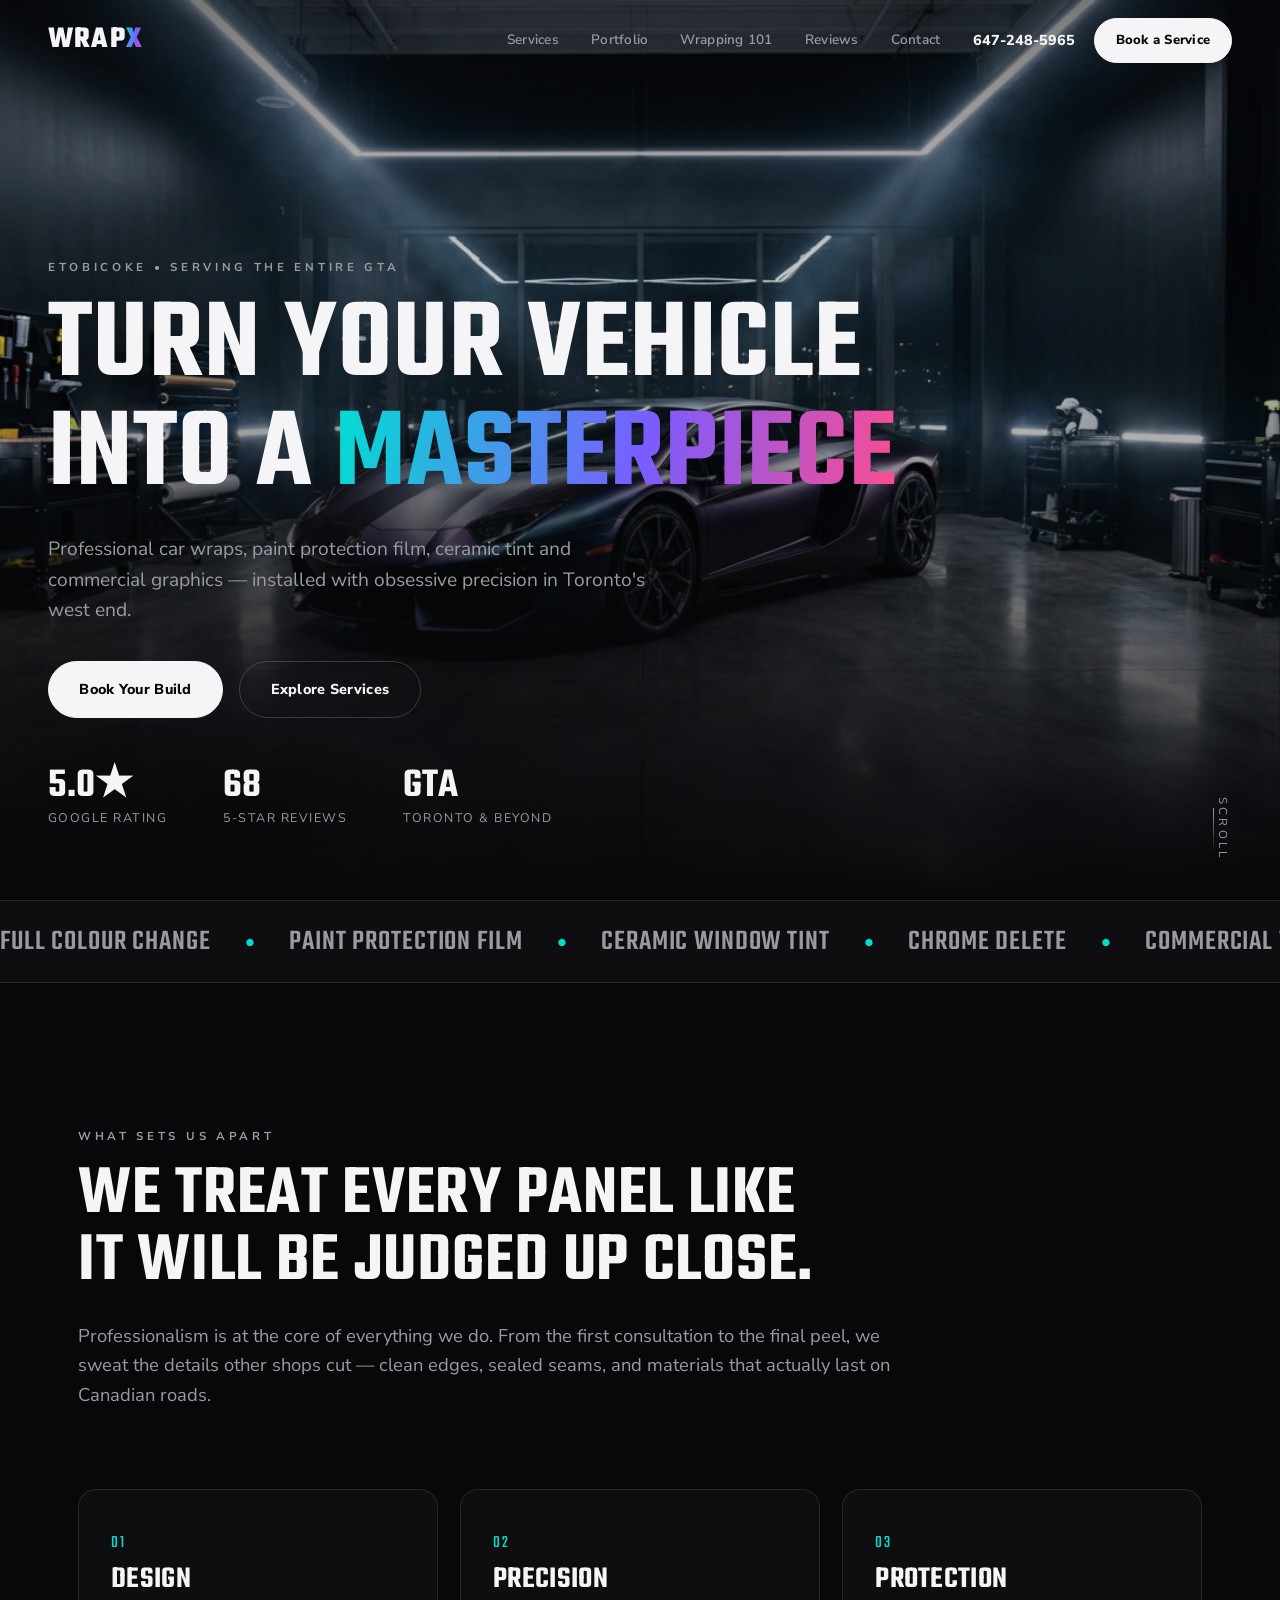
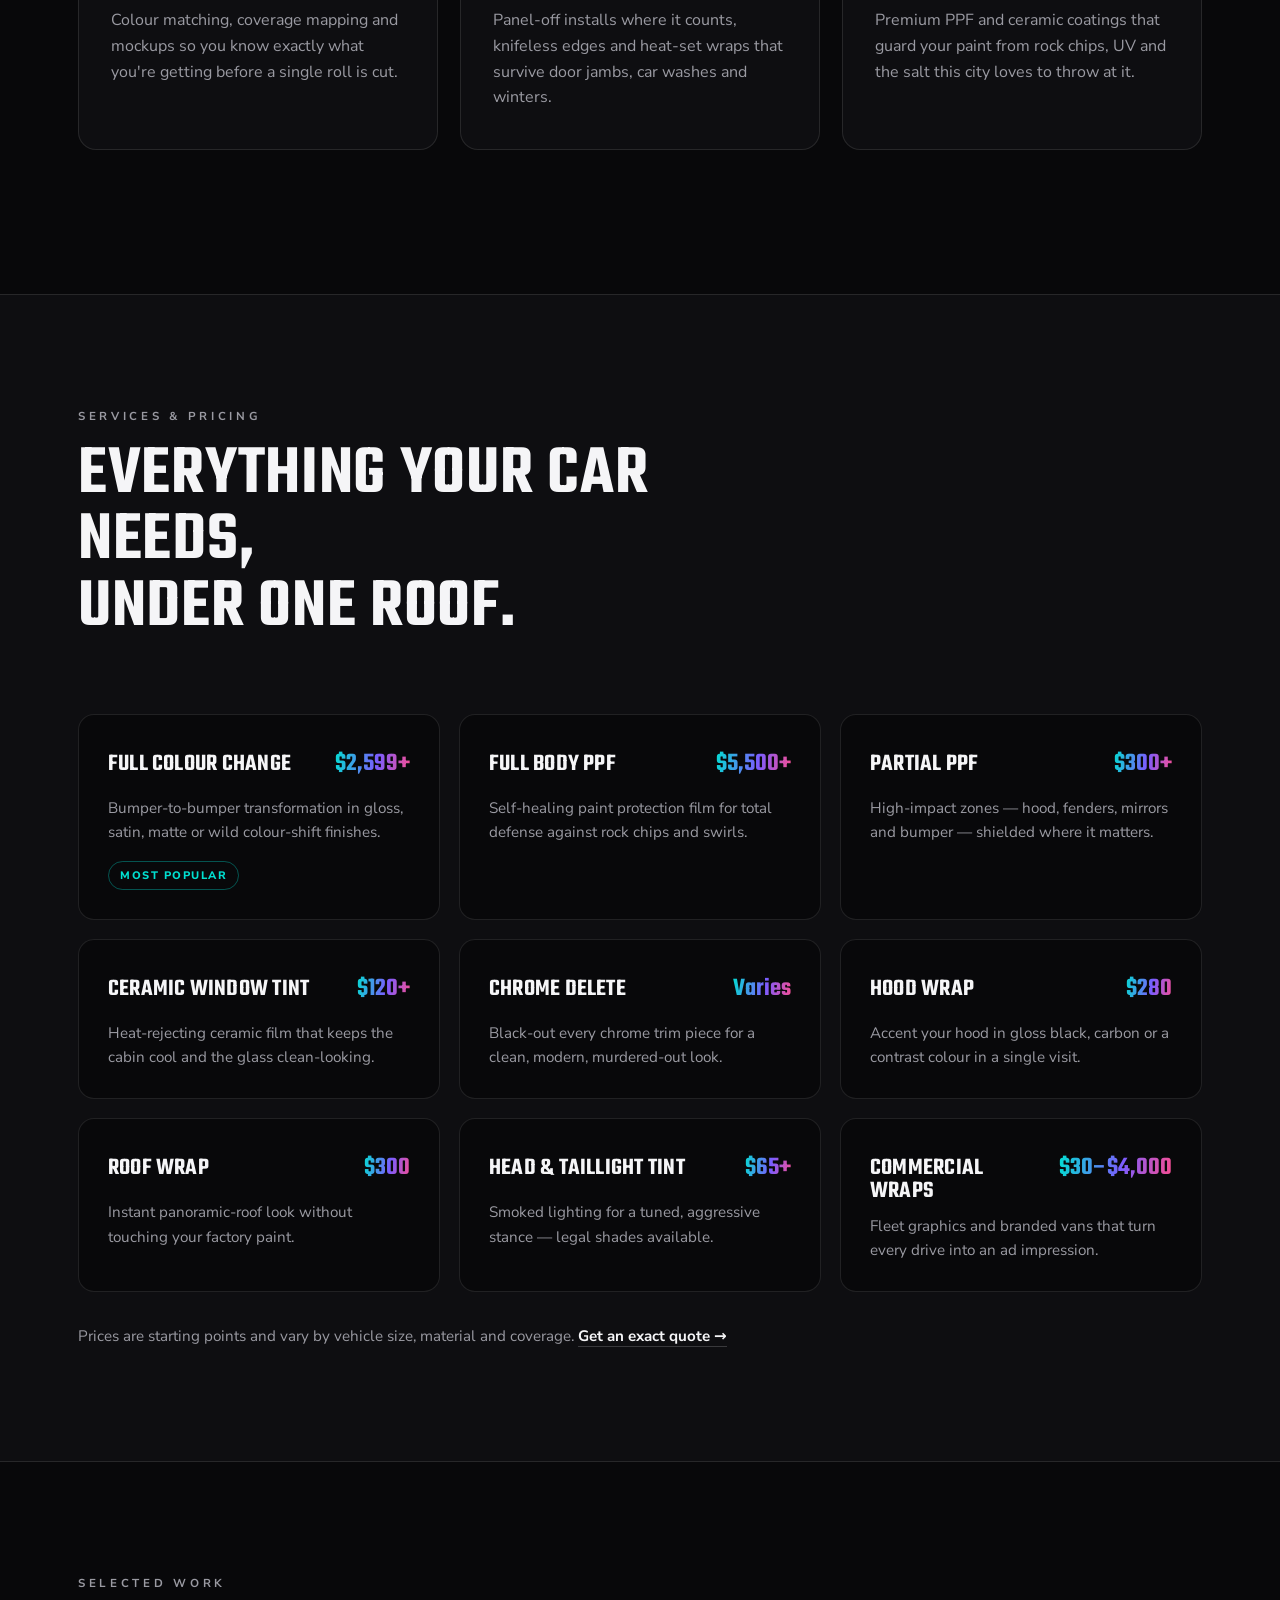
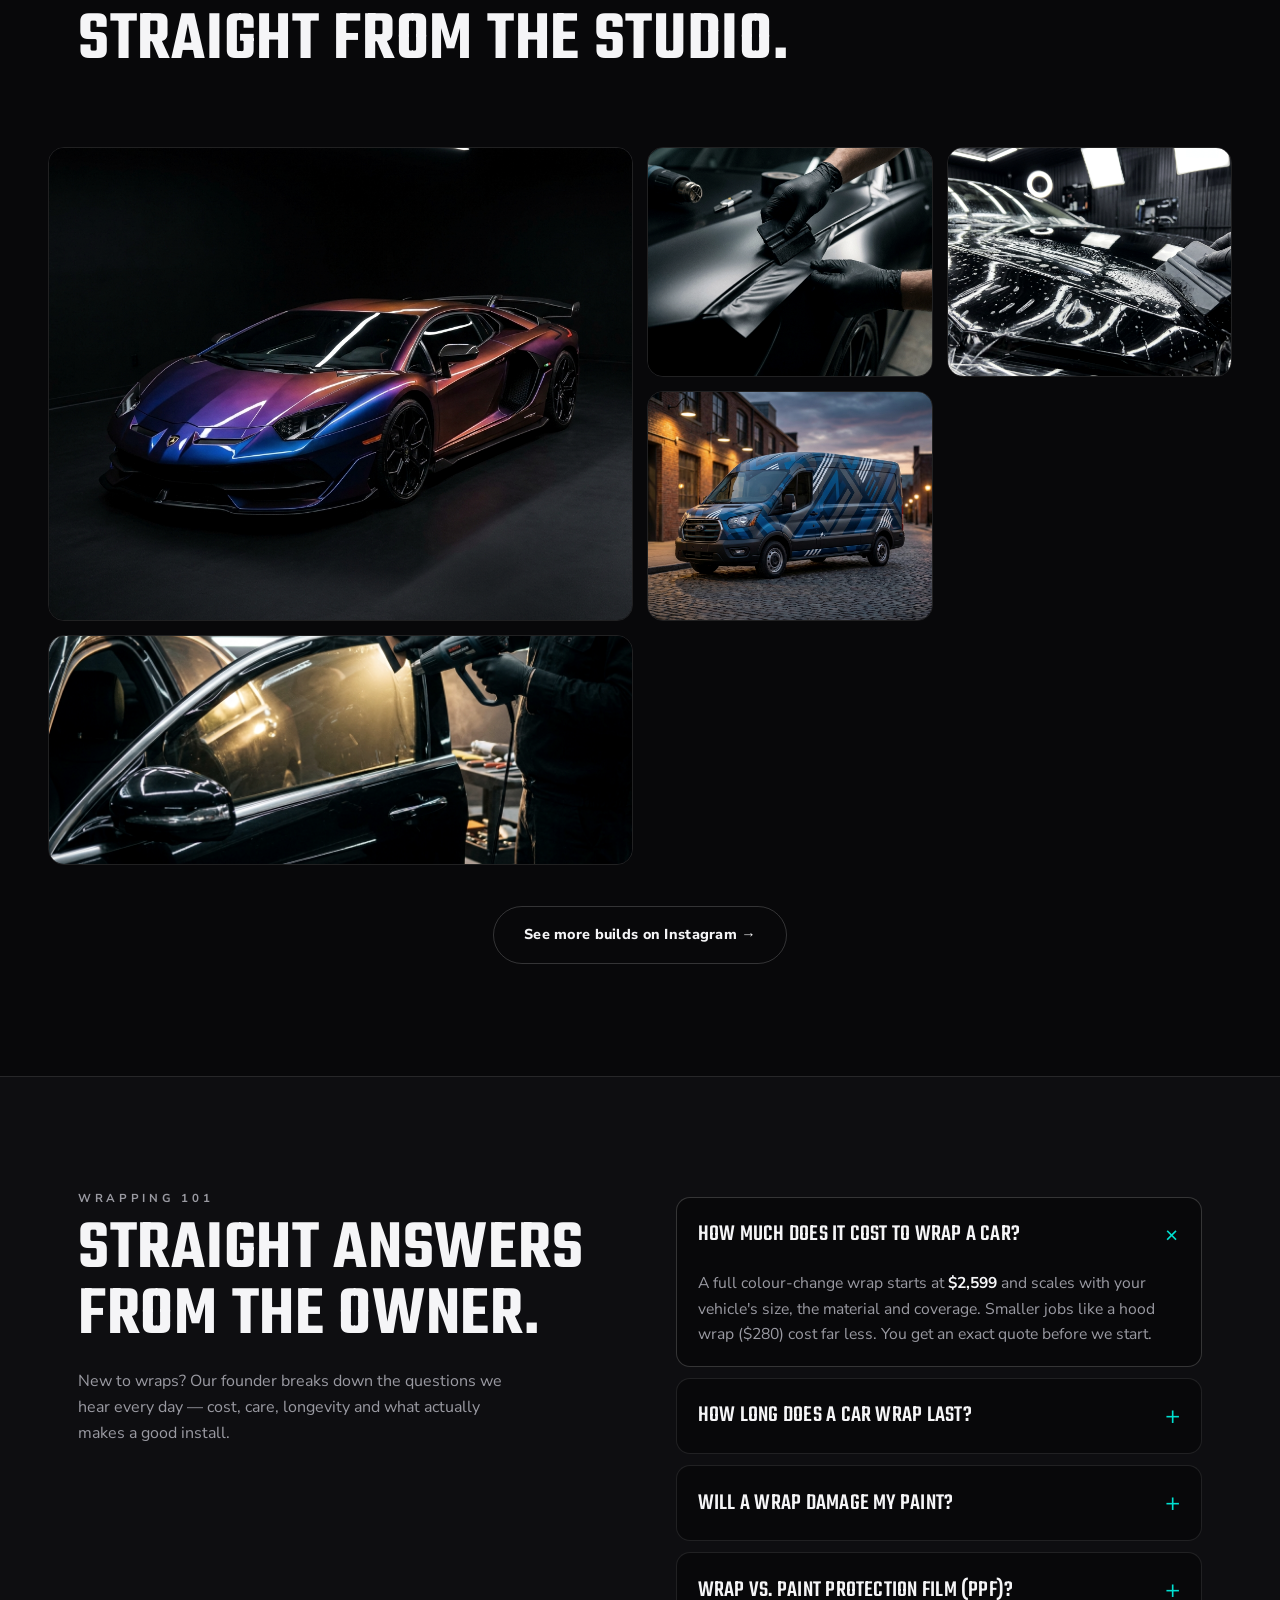
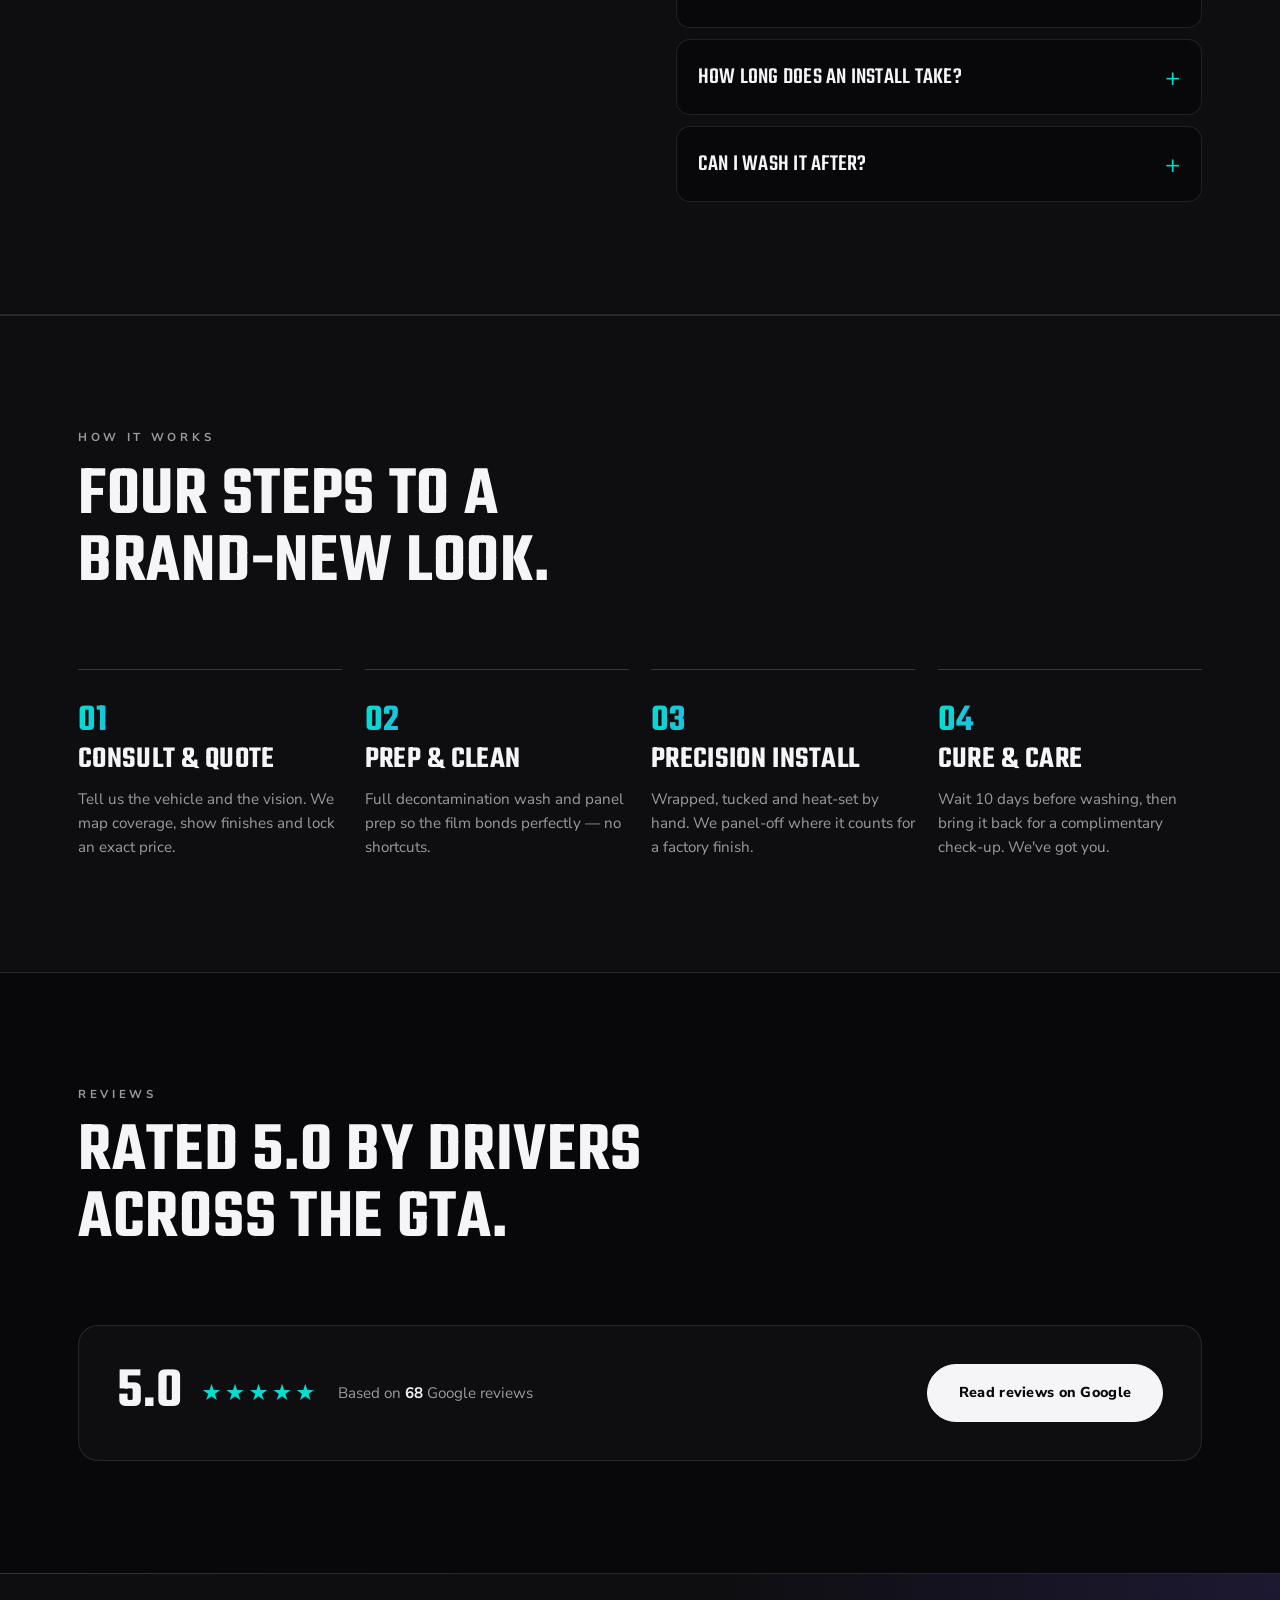
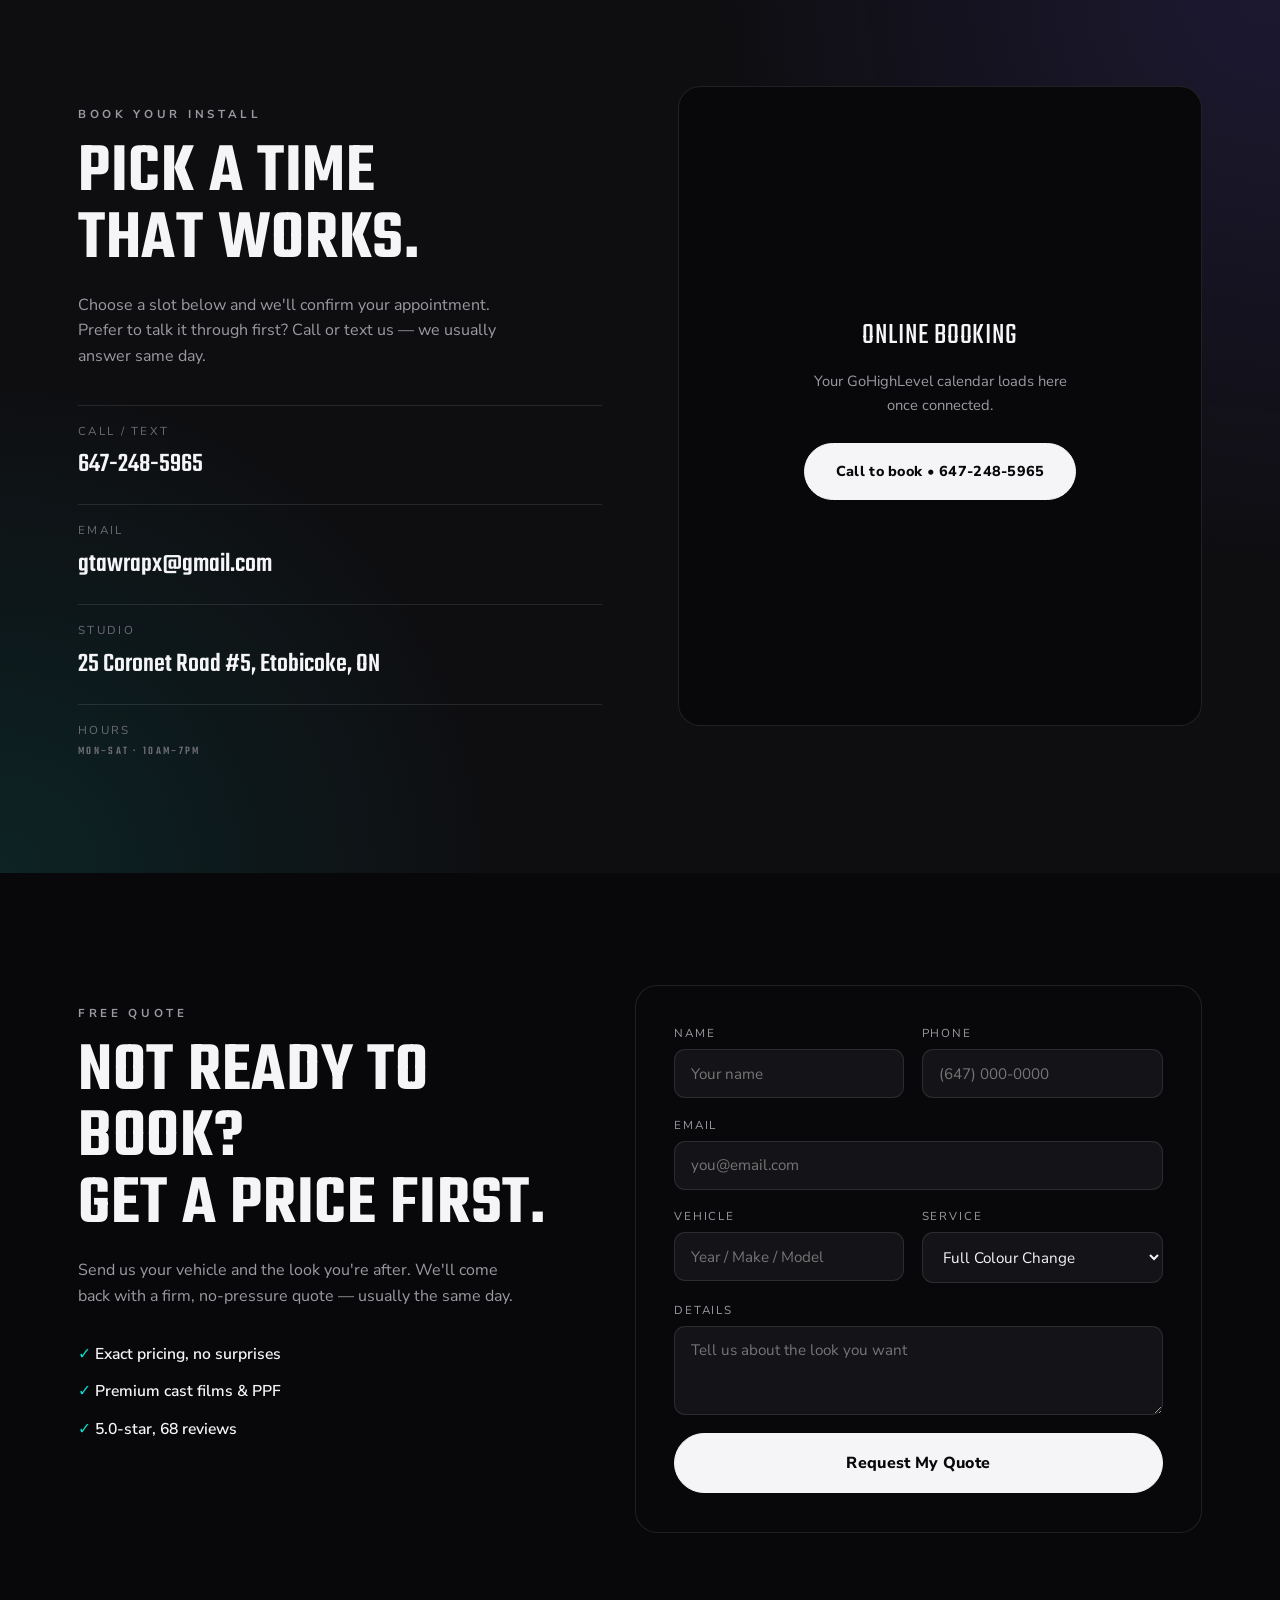
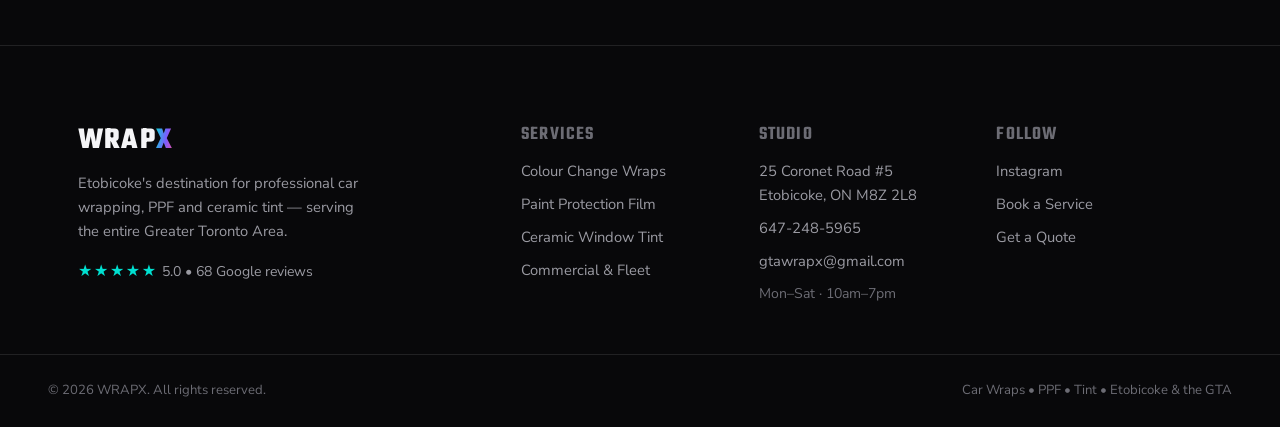
==== index.html @ d54dfed5 "WRAPX site rebuild: dark modern design, GHL booking + lead form, SEO/GEO, IG video Co-Authored-By: C" ====
<!DOCTYPE html>
<html lang="en">
<head>
<meta charset="UTF-8" />
<meta name="viewport" content="width=device-width, initial-scale=1.0" />

<!-- ===== PRIMARY SEO ===== -->
<title>Car Wraps &amp; PPF in Etobicoke | WRAPX — Vehicle Wrapping Toronto &amp; GTA</title>
<meta name="description" content="WRAPX is Etobicoke's 5.0-star vehicle wrapping studio. Full colour-change wraps, paint protection film (PPF), ceramic window tint, chrome delete and commercial fleet wraps across Toronto and the GTA. Book your install today." />
<meta name="keywords" content="car wrap Etobicoke, vehicle wrap Toronto, colour change wrap GTA, paint protection film Toronto, PPF Etobicoke, ceramic window tint, commercial fleet wraps, chrome delete" />
<link rel="canonical" href="https://www.gtawrapx.com/" />
<meta name="robots" content="index, follow, max-image-preview:large" />

<!-- ===== GEO / LOCAL ===== -->
<meta name="geo.region" content="CA-ON" />
<meta name="geo.placename" content="Etobicoke, Toronto" />
<meta name="geo.position" content="43.6208;-79.5387" />
<meta name="ICBM" content="43.6208, -79.5387" />

<!-- ===== OPEN GRAPH / SOCIAL ===== -->
<meta property="og:type" content="business.business" />
<meta property="og:title" content="WRAPX — Professional Car Wrapping in Etobicoke &amp; the GTA" />
<meta property="og:description" content="5.0-star colour-change wraps, PPF, ceramic tint and commercial wraps. Turn your vehicle into a masterpiece." />
<meta property="og:image" content="https://www.gtawrapx.com/images/hero.jpg" />
<meta property="og:url" content="https://www.gtawrapx.com/" />
<meta property="og:site_name" content="WRAPX" />
<meta property="og:locale" content="en_CA" />
<meta name="twitter:card" content="summary_large_image" />
<meta name="twitter:title" content="WRAPX — Professional Car Wrapping | Etobicoke &amp; GTA" />
<meta name="twitter:description" content="Colour-change wraps, PPF, ceramic tint & commercial wraps across Toronto and the GTA." />
<meta name="twitter:image" content="https://www.gtawrapx.com/images/hero.jpg" />

<meta name="theme-color" content="#08080a" />
<link rel="icon" href="data:image/svg+xml,%3Csvg xmlns='http://www.w3.org/2000/svg' viewBox='0 0 100 100'%3E%3Crect width='100' height='100' rx='20' fill='%2308080a'/%3E%3Ctext x='50' y='72' font-family='Arial' font-weight='bold' font-size='60' fill='white' text-anchor='middle'%3EW%3C/text%3E%3C/svg%3E" />

<link rel="preconnect" href="https://fonts.googleapis.com" />
<link rel="preconnect" href="https://fonts.gstatic.com" crossorigin />
<link href="https://fonts.googleapis.com/css2?family=Teko:wght@400;500;600;700&family=Nunito+Sans:ital,wght@0,300;0,400;0,600;0,700;0,900;1,400&display=swap" rel="stylesheet" />
<link rel="stylesheet" href="styles.css" />

<!-- ===== STRUCTURED DATA: LOCAL BUSINESS ===== -->
<script type="application/ld+json">
{
  "@context": "https://schema.org",
  "@type": "AutoBodyShop",
  "@id": "https://www.gtawrapx.com/#business",
  "name": "WRAPX",
  "alternateName": "GTA WRAPX",
  "description": "Professional vehicle wrapping studio in Etobicoke offering full colour-change wraps, paint protection film (PPF), ceramic window tint, chrome delete and commercial fleet wraps across Toronto and the GTA.",
  "url": "https://www.gtawrapx.com/",
  "logo": "https://www.gtawrapx.com/images/hero.jpg",
  "image": "https://www.gtawrapx.com/images/hero.jpg",
  "telephone": "+1-647-248-5965",
  "email": "gtawrapx@gmail.com",
  "priceRange": "$$",
  "currenciesAccepted": "CAD",
  "address": {
    "@type": "PostalAddress",
    "streetAddress": "25 Coronet Road, Unit 5",
    "addressLocality": "Etobicoke",
    "addressRegion": "ON",
    "postalCode": "M8Z 2L8",
    "addressCountry": "CA"
  },
  "geo": { "@type": "GeoCoordinates", "latitude": 43.6208, "longitude": -79.5387 },
  "areaServed": [
    { "@type": "City", "name": "Toronto" },
    { "@type": "City", "name": "Etobicoke" },
    { "@type": "City", "name": "Mississauga" },
    { "@type": "City", "name": "Brampton" },
    { "@type": "AdministrativeArea", "name": "Greater Toronto Area" }
  ],
  "openingHoursSpecification": [
    { "@type": "OpeningHoursSpecification", "dayOfWeek": ["Monday","Tuesday","Wednesday","Thursday","Friday","Saturday"], "opens": "10:00", "closes": "19:00" }
  ],
  "sameAs": [ "https://www.instagram.com/gtawrapx/" ],
  "aggregateRating": { "@type": "AggregateRating", "ratingValue": "5.0", "reviewCount": "68", "bestRating": "5" },
  "makesOffer": [
    { "@type": "Offer", "itemOffered": { "@type": "Service", "name": "Full Colour Change Wrap" }, "priceCurrency": "CAD", "price": "2599", "priceSpecification": { "@type": "PriceSpecification", "minPrice": "2599", "priceCurrency": "CAD" } },
    { "@type": "Offer", "itemOffered": { "@type": "Service", "name": "Full Body Paint Protection Film (PPF)" }, "priceCurrency": "CAD", "price": "5500" },
    { "@type": "Offer", "itemOffered": { "@type": "Service", "name": "Partial Paint Protection Film" }, "priceCurrency": "CAD", "price": "300" },
    { "@type": "Offer", "itemOffered": { "@type": "Service", "name": "Ceramic Window Tint" }, "priceCurrency": "CAD", "price": "120" },
    { "@type": "Offer", "itemOffered": { "@type": "Service", "name": "Chrome Delete" } },
    { "@type": "Offer", "itemOffered": { "@type": "Service", "name": "Commercial &amp; Fleet Wraps" }, "priceCurrency": "CAD", "price": "30" }
  ]
}
</script>

<!-- ===== STRUCTURED DATA: FAQ (GEO / AI answers) ===== -->
<script type="application/ld+json">
{
  "@context": "https://schema.org",
  "@type": "FAQPage",
  "mainEntity": [
    { "@type": "Question", "name": "How much does it cost to wrap a car in Toronto?", "acceptedAnswer": { "@type": "Answer", "text": "At WRAPX, a full colour-change wrap starts at $2,599 and varies with the size of your vehicle, the material and the coverage. Smaller jobs like a hood wrap ($280) or roof wrap ($300) cost far less. We give an exact quote before any work begins." } },
    { "@type": "Question", "name": "How long does a car wrap last?", "acceptedAnswer": { "@type": "Answer", "text": "A quality vinyl wrap installed by WRAPX typically lasts 5 to 7 years with proper care. Longevity depends on the material, how the car is stored and how it's washed. We use premium cast films built for Canadian weather." } },
    { "@type": "Question", "name": "Will a wrap damage my car's paint?", "acceptedAnswer": { "@type": "Answer", "text": "No. When installed and removed correctly, a vinyl wrap actually protects your factory paint from UV, minor scratches and chips. Wraps are fully removable, which is why they're popular on leased and resale vehicles." } },
    { "@type": "Question", "name": "What's the difference between a wrap and paint protection film (PPF)?", "acceptedAnswer": { "@type": "Answer", "text": "A vinyl wrap changes the look and colour of your car. Paint protection film (PPF) is a clear, self-healing layer that shields your paint from rock chips and swirls. Many WRAPX clients do both — colour with a wrap, protection with PPF." } },
    { "@type": "Question", "name": "How long does it take to wrap a vehicle?", "acceptedAnswer": { "@type": "Answer", "text": "A full colour-change wrap usually takes 3 to 5 days for a proper, panel-off install. Smaller services like window tint or a hood wrap are often done same day. We confirm the timeline when you book." } },
    { "@type": "Question", "name": "Can I wash my car after it's wrapped?", "acceptedAnswer": { "@type": "Answer", "text": "Wait 10 days after installation before the first wash so the adhesive fully cures. After that, hand washing is best. Avoid high-pressure jets aimed directly at the edges. WRAPX offers a complimentary check-up after your wrap." } },
    { "@type": "Question", "name": "Do you wrap commercial vehicles and fleets?", "acceptedAnswer": { "@type": "Answer", "text": "Yes. WRAPX designs and installs commercial and fleet wraps from simple lettering to full branded graphics, with pricing from $30 for decals up to about $4,000 for full builds. It turns every vehicle into rolling advertising." } },
    { "@type": "Question", "name": "Where is WRAPX located and what areas do you serve?", "acceptedAnswer": { "@type": "Answer", "text": "WRAPX is located at 25 Coronet Road, Unit 5, Etobicoke, ON M8Z 2L8. We serve Toronto, Etobicoke, Mississauga, Brampton and the entire Greater Toronto Area." } }
  ]
}
</script>
</head>
<body>

<!-- ===== NAV ===== -->
<header class="nav" id="nav">
  <div class="nav__inner">
    <a href="#top" class="brand" aria-label="WRAPX home">
      <span class="brand__mark">WRAP<span class="brand__x">X</span></span>
    </a>
    <nav class="nav__links" id="navLinks" aria-label="Primary">
      <a href="#services">Services</a>
      <a href="#work">Portfolio</a>
      <a href="#faq">Wrapping&nbsp;101</a>
      <a href="#reviews">Reviews</a>
      <a href="#contact">Contact</a>
    </nav>
    <div class="nav__cta">
      <a href="tel:+16472485965" class="nav__phone">647-248-5965</a>
      <a href="#book" class="btn btn--sm">Book a Service</a>
    </div>
    <button class="nav__burger" id="burger" aria-label="Menu" aria-expanded="false"><span></span><span></span><span></span></button>
  </div>
</header>

<main id="top">

<!-- ===== HERO ===== -->
<section class="hero" aria-label="Intro">
  <div class="hero__media">
    <img src="images/hero.jpg" alt="Luxury sports car finished in a satin colour-shift vinyl wrap inside the WRAPX studio in Etobicoke" fetchpriority="high" />
    <div class="hero__scrim"></div>
  </div>
  <div class="hero__content">
    <p class="eyebrow reveal">Etobicoke &bull; Serving the entire GTA</p>
    <h1 class="hero__title reveal">Turn your vehicle<br />into a <span class="grad">masterpiece</span></h1>
    <p class="hero__sub reveal">Professional car wraps, paint protection film, ceramic tint and commercial graphics — installed with obsessive precision in Toronto's west end.</p>
    <div class="hero__actions reveal">
      <a href="#book" class="btn">Book Your Build</a>
      <a href="#services" class="btn btn--ghost">Explore Services</a>
    </div>
    <div class="hero__stats reveal">
      <div><strong>5.0&#9733;</strong><span>Google rating</span></div>
      <div><strong>68</strong><span>5-star reviews</span></div>
      <div><strong>GTA</strong><span>Toronto &amp; beyond</span></div>
    </div>
  </div>
  <a href="#marquee" class="hero__scroll" aria-label="Scroll down">Scroll</a>
</section>

<!-- ===== MARQUEE ===== -->
<div class="marquee" id="marquee" aria-hidden="true">
  <div class="marquee__track">
    <span>Full Colour Change</span><i>&#9679;</i><span>Paint Protection Film</span><i>&#9679;</i><span>Ceramic Window Tint</span><i>&#9679;</i><span>Chrome Delete</span><i>&#9679;</i><span>Commercial Wraps</span><i>&#9679;</i><span>Hood &amp; Roof Wraps</span><i>&#9679;</i>
    <span>Full Colour Change</span><i>&#9679;</i><span>Paint Protection Film</span><i>&#9679;</i><span>Ceramic Window Tint</span><i>&#9679;</i><span>Chrome Delete</span><i>&#9679;</i><span>Commercial Wraps</span><i>&#9679;</i><span>Hood &amp; Roof Wraps</span><i>&#9679;</i>
  </div>
</div>

<!-- ===== ABOUT ===== -->
<section class="about" id="about">
  <div class="wrap">
    <div class="about__head">
      <p class="eyebrow reveal">What sets us apart</p>
      <h2 class="reveal">We treat every panel like<br />it will be judged up close.</h2>
      <p class="about__lead reveal">Professionalism is at the core of everything we do. From the first consultation to the final peel, we sweat the details other shops cut — clean edges, sealed seams, and materials that actually last on Canadian roads.</p>
    </div>
    <div class="pillars">
      <article class="pillar reveal">
        <span class="pillar__num">01</span>
        <h3>Design</h3>
        <p>Colour matching, coverage mapping and mockups so you know exactly what you're getting before a single roll is cut.</p>
      </article>
      <article class="pillar reveal">
        <span class="pillar__num">02</span>
        <h3>Precision</h3>
        <p>Panel-off installs where it counts, knifeless edges and heat-set wraps that survive door jambs, car washes and winters.</p>
      </article>
      <article class="pillar reveal">
        <span class="pillar__num">03</span>
        <h3>Protection</h3>
        <p>Premium PPF and ceramic coatings that guard your paint from rock chips, UV and the salt this city loves to throw at it.</p>
      </article>
    </div>
  </div>
</section>

<!-- ===== SERVICES ===== -->
<section class="services" id="services">
  <div class="wrap">
    <div class="section__head">
      <p class="eyebrow reveal">Services &amp; pricing</p>
      <h2 class="reveal">Everything your car needs,<br />under one roof.</h2>
    </div>
    <div class="svc-grid">
      <article class="svc reveal">
        <div class="svc__top"><h3>Full Colour Change</h3><span class="svc__price">$2,599+</span></div>
        <p>Bumper-to-bumper transformation in gloss, satin, matte or wild colour-shift finishes.</p>
        <span class="svc__tag">Most popular</span>
      </article>
      <article class="svc reveal">
        <div class="svc__top"><h3>Full Body PPF</h3><span class="svc__price">$5,500+</span></div>
        <p>Self-healing paint protection film for total defense against rock chips and swirls.</p>
      </article>
      <article class="svc reveal">
        <div class="svc__top"><h3>Partial PPF</h3><span class="svc__price">$300+</span></div>
        <p>High-impact zones — hood, fenders, mirrors and bumper — shielded where it matters.</p>
      </article>
      <article class="svc reveal">
        <div class="svc__top"><h3>Ceramic Window Tint</h3><span class="svc__price">$120+</span></div>
        <p>Heat-rejecting ceramic film that keeps the cabin cool and the glass clean-looking.</p>
      </article>
      <article class="svc reveal">
        <div class="svc__top"><h3>Chrome Delete</h3><span class="svc__price">Varies</span></div>
        <p>Black-out every chrome trim piece for a clean, modern, murdered-out look.</p>
      </article>
      <article class="svc reveal">
        <div class="svc__top"><h3>Hood Wrap</h3><span class="svc__price">$280</span></div>
        <p>Accent your hood in gloss black, carbon or a contrast colour in a single visit.</p>
      </article>
      <article class="svc reveal">
        <div class="svc__top"><h3>Roof Wrap</h3><span class="svc__price">$300</span></div>
        <p>Instant panoramic-roof look without touching your factory paint.</p>
      </article>
      <article class="svc reveal">
        <div class="svc__top"><h3>Head &amp; Taillight Tint</h3><span class="svc__price">$65+</span></div>
        <p>Smoked lighting for a tuned, aggressive stance — legal shades available.</p>
      </article>
      <article class="svc reveal">
        <div class="svc__top"><h3>Commercial Wraps</h3><span class="svc__price">$30–$4,000</span></div>
        <p>Fleet graphics and branded vans that turn every drive into an ad impression.</p>
      </article>
    </div>
    <p class="svc__note reveal">Prices are starting points and vary by vehicle size, material and coverage. <a href="#book">Get an exact quote &rarr;</a></p>
  </div>
</section>

<!-- ===== PORTFOLIO ===== -->
<section class="work" id="work">
  <div class="wrap">
    <div class="section__head">
      <p class="eyebrow reveal">Selected work</p>
      <h2 class="reveal">Straight from the studio.</h2>
    </div>
  </div>
  <div class="gallery">
    <a class="tile tile--lg reveal" href="https://www.instagram.com/gtawrapx/" target="_blank" rel="noopener"><img src="images/work-chrome.jpg" alt="Supercar wrapped in colour-shift chrome vinyl by WRAPX" loading="lazy" /><span class="tile__label">Colour-Shift Wrap</span></a>
    <a class="tile reveal" href="https://www.instagram.com/gtawrapx/" target="_blank" rel="noopener"><img src="images/detail-wrap.jpg" alt="Installer applying satin vinyl wrap to a car panel" loading="lazy" /><span class="tile__label">Satin Full Wrap</span></a>
    <a class="tile reveal" href="https://www.instagram.com/gtawrapx/" target="_blank" rel="noopener"><img src="images/detail-ppf.jpg" alt="Paint protection film applied to a car hood" loading="lazy" /><span class="tile__label">Paint Protection Film</span></a>
    <a class="tile reveal" href="https://www.instagram.com/gtawrapx/" target="_blank" rel="noopener"><img src="images/commercial.jpg" alt="Commercial cargo van with a full fleet graphic wrap" loading="lazy" /><span class="tile__label">Commercial Fleet</span></a>
    <a class="tile tile--wide reveal" href="https://www.instagram.com/gtawrapx/" target="_blank" rel="noopener"><img src="images/tint.jpg" alt="Ceramic window tint being installed on a luxury car" loading="lazy" /><span class="tile__label">Ceramic Tint</span></a>
  </div>
  <p class="work__cta reveal"><a href="https://www.instagram.com/gtawrapx/" target="_blank" rel="noopener" class="btn btn--ghost">See more builds on Instagram &rarr;</a></p>
</section>

<!-- ===== WRAPPING 101 (owner video + FAQ / GEO) ===== -->
<section class="faq" id="faq">
  <div class="wrap faq__inner">
    <div class="faq__video reveal">
      <p class="eyebrow">Wrapping 101</p>
      <h2>Straight answers<br />from the owner.</h2>
      <p class="faq__lead">New to wraps? Our founder breaks down the questions we hear every day — cost, care, longevity and what actually makes a good install.</p>
      <blockquote class="instagram-media" data-instgrm-permalink="https://www.instagram.com/p/DTbh-wxDuHg/?utm_source=ig_embed&amp;utm_campaign=loading" data-instgrm-version="14"></blockquote>
      <noscript><a href="https://www.instagram.com/p/DTbh-wxDuHg/" target="_blank" rel="noopener">Watch the video on Instagram &rarr;</a></noscript>
    </div>
    <div class="faq__list reveal">
      <details class="qa" open><summary>How much does it cost to wrap a car?</summary><p>A full colour-change wrap starts at <strong>$2,599</strong> and scales with your vehicle's size, the material and coverage. Smaller jobs like a hood wrap ($280) cost far less. You get an exact quote before we start.</p></details>
      <details class="qa"><summary>How long does a car wrap last?</summary><p>With proper care, a quality wrap lasts <strong>5–7 years</strong>. We use premium cast films built to handle Canadian winters and summer sun.</p></details>
      <details class="qa"><summary>Will a wrap damage my paint?</summary><p>No — done right, it <strong>protects</strong> your factory paint and peels off cleanly. That's why wraps are so popular on leased and resale cars.</p></details>
      <details class="qa"><summary>Wrap vs. paint protection film (PPF)?</summary><p>A wrap changes the <strong>look and colour</strong>. PPF is a clear, self-healing layer that shields against rock chips. Many clients do both.</p></details>
      <details class="qa"><summary>How long does an install take?</summary><p>A full wrap is usually <strong>3–5 days</strong> for a proper panel-off install. Tint and smaller accents are often same-day.</p></details>
      <details class="qa"><summary>Can I wash it after?</summary><p>Wait <strong>10 days</strong> for the adhesive to cure, then hand wash. We include a complimentary check-up after your wrap.</p></details>
    </div>
  </div>
</section>

<!-- ===== PROCESS ===== -->
<section class="process" id="process">
  <div class="wrap">
    <div class="section__head">
      <p class="eyebrow reveal">How it works</p>
      <h2 class="reveal">Four steps to a<br />brand-new look.</h2>
    </div>
    <ol class="steps">
      <li class="step reveal"><span class="step__n">01</span><h3>Consult &amp; quote</h3><p>Tell us the vehicle and the vision. We map coverage, show finishes and lock an exact price.</p></li>
      <li class="step reveal"><span class="step__n">02</span><h3>Prep &amp; clean</h3><p>Full decontamination wash and panel prep so the film bonds perfectly — no shortcuts.</p></li>
      <li class="step reveal"><span class="step__n">03</span><h3>Precision install</h3><p>Wrapped, tucked and heat-set by hand. We panel-off where it counts for a factory finish.</p></li>
      <li class="step reveal"><span class="step__n">04</span><h3>Cure &amp; care</h3><p>Wait 10 days before washing, then bring it back for a complimentary check-up. We've got you.</p></li>
    </ol>
  </div>
</section>

<!-- ===== REVIEWS (real Google aggregate) ===== -->
<section class="reviews" id="reviews">
  <div class="wrap">
    <div class="section__head">
      <p class="eyebrow reveal">Reviews</p>
      <h2 class="reveal">Rated 5.0 by drivers<br />across the GTA.</h2>
    </div>
    <div class="rev-badge reveal">
      <div class="rev-badge__score">
        <strong>5.0</strong>
        <div class="stars stars--lg" aria-label="5 out of 5 stars">&#9733;&#9733;&#9733;&#9733;&#9733;</div>
        <span>Based on <strong>68</strong> Google reviews</span>
      </div>
      <a href="https://www.google.com/maps/search/?api=1&query=WRAPX%2025%20Coronet%20Road%20Etobicoke" target="_blank" rel="noopener" class="btn">Read reviews on Google</a>
    </div>
    <!-- Live Google reviews widget mounts here once configured (see README) -->
    <div id="reviewsWidget" class="rev-widget reveal" hidden></div>
  </div>
</section>

<!-- ===== BOOK: GHL CALENDAR ===== -->
<section class="book" id="book">
  <div class="wrap book__inner">
    <div class="book__copy">
      <p class="eyebrow reveal">Book your install</p>
      <h2 class="reveal">Pick a time<br />that works.</h2>
      <p class="reveal">Choose a slot below and we'll confirm your appointment. Prefer to talk it through first? Call or text us — we usually answer same day.</p>
      <ul class="book__contact reveal">
        <li><span>Call / Text</span><a href="tel:+16472485965">647-248-5965</a></li>
        <li><span>Email</span><a href="mailto:gtawrapx@gmail.com">gtawrapx@gmail.com</a></li>
        <li><span>Studio</span><a href="https://www.google.com/maps/search/?api=1&query=25%20Coronet%20Road%20Unit%205%20Etobicoke%20ON%20M8Z%202L8" target="_blank" rel="noopener">25 Coronet Road #5, Etobicoke, ON</a></li>
        <li><span>Hours</span><span class="book__hours">Mon–Sat &middot; 10am–7pm</span></li>
      </ul>
    </div>
    <div class="book__cal reveal">
      <div id="ghlCalendar" class="ghl-embed" data-loading="Loading calendar…">
        <div class="ghl-embed__ph">
          <p class="ghl-embed__title">Online booking</p>
          <p class="ghl-embed__sub">Your GoHighLevel calendar loads here once connected.</p>
          <a href="tel:+16472485965" class="btn">Call to book &bull; 647-248-5965</a>
        </div>
      </div>
    </div>
  </div>
</section>

<!-- ===== LEAD-GEN FORM (GHL) ===== -->
<section class="quote" id="quote">
  <div class="wrap quote__inner">
    <div class="quote__copy">
      <p class="eyebrow reveal">Free quote</p>
      <h2 class="reveal">Not ready to book?<br />Get a price first.</h2>
      <p class="reveal">Send us your vehicle and the look you're after. We'll come back with a firm, no-pressure quote — usually the same day.</p>
      <ul class="quote__trust reveal">
        <li>&#10003; Exact pricing, no surprises</li>
        <li>&#10003; Premium cast films &amp; PPF</li>
        <li>&#10003; 5.0-star, 68 reviews</li>
      </ul>
    </div>
    <form class="book__form reveal" id="leadForm" novalidate>
      <div class="field"><label for="name">Name</label><input id="name" name="name" type="text" required autocomplete="name" placeholder="Your name" /></div>
      <div class="field"><label for="phone">Phone</label><input id="phone" name="phone" type="tel" required autocomplete="tel" placeholder="(647) 000-0000" /></div>
      <div class="field field--full"><label for="email">Email</label><input id="email" name="email" type="email" autocomplete="email" placeholder="you@email.com" /></div>
      <div class="field"><label for="vehicle">Vehicle</label><input id="vehicle" name="vehicle" type="text" placeholder="Year / Make / Model" /></div>
      <div class="field"><label for="service">Service</label>
        <select id="service" name="service">
          <option>Full Colour Change</option>
          <option>Full Body PPF</option>
          <option>Partial PPF</option>
          <option>Ceramic Window Tint</option>
          <option>Chrome Delete</option>
          <option>Hood / Roof Wrap</option>
          <option>Light Tint</option>
          <option>Commercial Wrap</option>
          <option>Not sure — help me choose</option>
        </select>
      </div>
      <div class="field field--full"><label for="msg">Details</label><textarea id="msg" name="msg" rows="3" placeholder="Tell us about the look you want"></textarea></div>
      <button type="submit" class="btn btn--full">Request My Quote</button>
      <p class="form__hint" id="formHint" role="status" hidden></p>
    </form>
  </div>
</section>

</main>

<!-- ===== FOOTER ===== -->
<footer class="foot" id="contact">
  <div class="wrap foot__inner">
    <div class="foot__brand">
      <span class="brand__mark">WRAP<span class="brand__x">X</span></span>
      <p>Etobicoke's destination for professional car wrapping, PPF and ceramic tint — serving the entire Greater Toronto Area.</p>
      <div class="foot__rating"><span class="stars">&#9733;&#9733;&#9733;&#9733;&#9733;</span> 5.0 &bull; 68 Google reviews</div>
    </div>
    <div class="foot__col">
      <h4>Services</h4>
      <a href="#services">Colour Change Wraps</a>
      <a href="#services">Paint Protection Film</a>
      <a href="#services">Ceramic Window Tint</a>
      <a href="#services">Commercial &amp; Fleet</a>
    </div>
    <div class="foot__col">
      <h4>Studio</h4>
      <a href="https://www.google.com/maps/search/?api=1&query=25%20Coronet%20Road%20Unit%205%20Etobicoke%20ON%20M8Z%202L8" target="_blank" rel="noopener">25 Coronet Road #5<br />Etobicoke, ON M8Z 2L8</a>
      <a href="tel:+16472485965">647-248-5965</a>
      <a href="mailto:gtawrapx@gmail.com">gtawrapx@gmail.com</a>
      <span class="foot__hours">Mon–Sat &middot; 10am–7pm</span>
    </div>
    <div class="foot__col">
      <h4>Follow</h4>
      <a href="https://www.instagram.com/gtawrapx/" target="_blank" rel="noopener">Instagram</a>
      <a href="#book">Book a Service</a>
      <a href="#quote">Get a Quote</a>
    </div>
  </div>
  <div class="foot__bar">
    <span>&copy; <span id="year"></span> WRAPX. All rights reserved.</span>
    <span>Car Wraps &bull; PPF &bull; Tint &bull; Etobicoke &amp; the GTA</span>
  </div>
</footer>

<a href="tel:+16472485965" class="callfab" aria-label="Call WRAPX">Call</a>

<script src="script.js"></script>
</body>
</html>
---- styles.css ----
/* ===== TOKENS ===== */
:root{
  --bg:#08080a;
  --bg-2:#0e0e11;
  --bg-3:#141418;
  --line:rgba(255,255,255,.10);
  --line-2:rgba(255,255,255,.18);
  --ink:#f5f5f7;
  --mut:#9a9aa2;
  --mut-2:#6c6c74;
  --a1:#00e0d1;   /* teal */
  --a2:#7b5cff;   /* violet */
  --a3:#ff4d8d;   /* pink */
  --grad:linear-gradient(100deg,var(--a1),var(--a2) 55%,var(--a3));
  --maxw:1220px;
  --ease:cubic-bezier(.22,1,.36,1);
}
*{margin:0;padding:0;box-sizing:border-box}
html{scroll-behavior:smooth}
body{
  background:var(--bg);color:var(--ink);
  font-family:"Nunito Sans",system-ui,sans-serif;
  font-weight:400;line-height:1.6;
  -webkit-font-smoothing:antialiased;
  overflow-x:hidden;
}
img{display:block;max-width:100%;height:auto}
a{color:inherit;text-decoration:none}
.wrap{max-width:var(--maxw);margin:0 auto;padding:0 clamp(20px,5vw,48px)}

/* ===== TYPE ===== */
h1,h2,h3,h4{font-family:"Teko",sans-serif;font-weight:600;line-height:.95;text-transform:uppercase;letter-spacing:.01em}
h1{font-size:clamp(3.4rem,9vw,7.5rem)}
h2{font-size:clamp(2.4rem,5.5vw,4.6rem)}
h3{font-size:clamp(1.5rem,2.4vw,2rem)}
.eyebrow{
  font-family:"Nunito Sans";text-transform:uppercase;letter-spacing:.32em;
  font-size:.72rem;font-weight:700;color:var(--mut);margin-bottom:1rem;
}
.grad{background:var(--grad);-webkit-background-clip:text;background-clip:text;color:transparent}
.section__head{max-width:760px;margin-bottom:clamp(2.5rem,6vw,4.5rem)}
.section__head h2{margin-top:.2rem}

/* ===== BUTTONS ===== */
.btn{
  display:inline-flex;align-items:center;gap:.5rem;
  background:var(--ink);color:#08080a;
  font-family:"Nunito Sans";font-weight:800;font-size:.9rem;
  letter-spacing:.02em;padding:1rem 1.9rem;border-radius:100px;
  border:1px solid var(--ink);cursor:pointer;
  transition:transform .3s var(--ease),background .3s,color .3s,box-shadow .3s;
}
.btn:hover{transform:translateY(-3px);box-shadow:0 14px 40px -12px rgba(255,255,255,.35)}
.btn--ghost{background:transparent;color:var(--ink);border-color:var(--line-2)}
.btn--ghost:hover{background:rgba(255,255,255,.06);box-shadow:none;border-color:var(--ink)}
.btn--sm{padding:.7rem 1.3rem;font-size:.82rem}
.btn--full{width:100%;justify-content:center;padding:1.15rem;font-size:1rem}

/* ===== NAV ===== */
.nav{position:fixed;top:0;left:0;right:0;z-index:60;transition:background .4s,backdrop-filter .4s,border-color .4s;border-bottom:1px solid transparent}
.nav.scrolled{background:rgba(8,8,10,.82);backdrop-filter:blur(14px);border-bottom-color:var(--line)}
.nav__inner{max-width:1360px;margin:0 auto;padding:1.1rem clamp(20px,5vw,48px);display:flex;align-items:center;gap:2rem}
.brand__mark{font-family:"Teko";font-size:1.9rem;font-weight:700;letter-spacing:.04em;line-height:1}
.brand__x{background:var(--grad);-webkit-background-clip:text;background-clip:text;color:transparent}
.nav__links{display:flex;gap:2rem;margin-left:auto}
.nav__links a{font-size:.85rem;font-weight:600;color:var(--mut);letter-spacing:.02em;transition:color .25s;position:relative}
.nav__links a:hover{color:var(--ink)}
.nav__links a::after{content:"";position:absolute;left:0;bottom:-6px;height:2px;width:0;background:var(--grad);transition:width .3s var(--ease)}
.nav__links a:hover::after{width:100%}
.nav__cta{display:flex;align-items:center;gap:1.2rem}
.nav__phone{font-weight:800;font-size:.9rem}
.nav__burger{display:none;flex-direction:column;gap:5px;background:none;border:0;cursor:pointer;padding:6px}
.nav__burger span{width:26px;height:2px;background:var(--ink);transition:.3s}

/* ===== HERO ===== */
.hero{position:relative;min-height:100svh;display:flex;align-items:flex-end;padding-bottom:clamp(3rem,8vh,6rem);padding-inline:max(clamp(20px,5vw,48px),calc((100% - var(--maxw))/2));overflow:hidden}
.hero__media{position:absolute;inset:0;z-index:-1}
.hero__media img{width:100%;height:100%;object-fit:cover;animation:heroZoom 18s var(--ease) forwards}
@keyframes heroZoom{from{transform:scale(1.12)}to{transform:scale(1)}}
.hero__scrim{position:absolute;inset:0;background:
  linear-gradient(180deg,rgba(8,8,10,.55) 0%,rgba(8,8,10,.15) 35%,rgba(8,8,10,.7) 78%,var(--bg) 100%),
  radial-gradient(120% 80% at 20% 90%,rgba(8,8,10,.85),transparent 60%)}
.hero__content{max-width:920px}
.hero__title{margin:.4rem 0 1.4rem}
.hero__sub{font-size:clamp(1.05rem,1.5vw,1.28rem);color:var(--mut);max-width:620px;margin-bottom:2.2rem}
.hero__actions{display:flex;gap:1rem;flex-wrap:wrap;margin-bottom:3rem}
.hero__stats{display:flex;gap:clamp(1.5rem,5vw,3.5rem);flex-wrap:wrap}
.hero__stats div{display:flex;flex-direction:column}
.hero__stats strong{font-family:"Teko";font-size:2.6rem;font-weight:600;line-height:1}
.hero__stats span{font-size:.78rem;color:var(--mut);text-transform:uppercase;letter-spacing:.12em}
.hero__scroll{position:absolute;right:clamp(20px,5vw,48px);bottom:2.5rem;font-size:.72rem;text-transform:uppercase;letter-spacing:.28em;color:var(--mut);writing-mode:vertical-rl}
.hero__scroll::after{content:"";display:block;width:1px;height:44px;margin:.7rem auto 0;background:linear-gradient(var(--mut),transparent);animation:scrollLine 2s var(--ease) infinite}
@keyframes scrollLine{0%{transform:scaleY(.2);transform-origin:top}50%{transform:scaleY(1)}100%{transform:scaleY(.2);transform-origin:bottom}}

/* ===== MARQUEE ===== */
.marquee{border-block:1px solid var(--line);background:var(--bg-2);overflow:hidden;padding:1.1rem 0}
.marquee__track{display:flex;gap:2.2rem;white-space:nowrap;width:max-content;animation:marq 32s linear infinite;align-items:center}
.marquee__track span{font-family:"Teko";font-size:1.8rem;font-weight:500;text-transform:uppercase;letter-spacing:.03em;color:var(--mut)}
.marquee__track i{color:var(--a1);font-size:.6rem;font-style:normal}
@keyframes marq{to{transform:translateX(-50%)}}

/* ===== ABOUT ===== */
.about{padding:clamp(5rem,12vw,9rem) 0}
.about__head{max-width:820px;margin-bottom:clamp(3rem,7vw,5rem)}
.about__lead{font-size:1.15rem;color:var(--mut);margin-top:1.6rem}
.pillars{display:grid;grid-template-columns:repeat(3,1fr);gap:1.4rem}
.pillar{background:var(--bg-2);border:1px solid var(--line);border-radius:18px;padding:2.4rem 2rem;position:relative;overflow:hidden;transition:border-color .3s,transform .3s}
.pillar::before{content:"";position:absolute;inset:0;background:var(--grad);opacity:0;transition:opacity .4s;mix-blend-mode:overlay}
.pillar:hover{transform:translateY(-6px);border-color:var(--line-2)}
.pillar:hover::before{opacity:.10}
.pillar__num{font-family:"Teko";font-size:1.1rem;color:var(--a1);letter-spacing:.1em}
.pillar h3{margin:.6rem 0 .8rem}
.pillar p{color:var(--mut)}

/* ===== SERVICES ===== */
.services{padding:clamp(4rem,10vw,7rem) 0;background:var(--bg-2);border-block:1px solid var(--line)}
.svc-grid{display:grid;grid-template-columns:repeat(3,1fr);gap:1.2rem}
.svc{background:var(--bg);border:1px solid var(--line);border-radius:16px;padding:1.8rem;transition:transform .3s var(--ease),border-color .3s,background .3s;position:relative}
.svc:hover{transform:translateY(-5px);border-color:var(--line-2);background:var(--bg-3)}
.svc__top{display:flex;justify-content:space-between;align-items:baseline;gap:1rem;margin-bottom:.7rem}
.svc__top h3{font-size:1.5rem}
.svc__price{font-family:"Teko";font-size:1.6rem;font-weight:600;background:var(--grad);-webkit-background-clip:text;background-clip:text;color:transparent;white-space:nowrap}
.svc p{color:var(--mut);font-size:.95rem}
.svc__tag{display:inline-block;margin-top:1rem;font-size:.68rem;font-weight:800;text-transform:uppercase;letter-spacing:.14em;color:var(--a1);border:1px solid rgba(0,224,209,.35);padding:.3rem .7rem;border-radius:100px}
.svc__note{margin-top:2rem;color:var(--mut);font-size:.95rem}
.svc__note a{color:var(--ink);font-weight:700;border-bottom:1px solid var(--line-2)}

/* ===== PORTFOLIO ===== */
.work{padding:clamp(4rem,10vw,7rem) 0}
.gallery{display:grid;grid-template-columns:repeat(4,1fr);grid-auto-rows:230px;gap:14px;max-width:1360px;margin:0 auto;padding:0 clamp(20px,5vw,48px)}
.tile{position:relative;overflow:hidden;border-radius:16px;border:1px solid var(--line)}
.tile--lg{grid-column:span 2;grid-row:span 2}
.tile--wide{grid-column:span 2}
.tile img{width:100%;height:100%;object-fit:cover;transition:transform .7s var(--ease),filter .5s;filter:grayscale(.15) contrast(1.02)}
.tile:hover img{transform:scale(1.08);filter:none}
.tile__label{position:absolute;left:1rem;bottom:1rem;font-family:"Teko";font-size:1.2rem;text-transform:uppercase;letter-spacing:.04em;padding:.35rem .8rem;background:rgba(8,8,10,.6);backdrop-filter:blur(6px);border:1px solid var(--line);border-radius:100px;transform:translateY(8px);opacity:0;transition:.35s var(--ease)}
.tile:hover .tile__label{transform:translateY(0);opacity:1}
.work__cta{text-align:center;margin-top:2.6rem}

/* ===== PROCESS ===== */
.process{padding:clamp(4rem,10vw,7rem) 0;background:var(--bg-2);border-block:1px solid var(--line)}
.steps{list-style:none;display:grid;grid-template-columns:repeat(4,1fr);gap:1.4rem;counter-reset:s}
.step{position:relative;padding-top:2rem;border-top:1px solid var(--line-2)}
.step__n{font-family:"Teko";font-size:2.4rem;font-weight:600;color:transparent;background:var(--grad);-webkit-background-clip:text;background-clip:text;display:block;line-height:1}
.step h3{margin:.4rem 0 .7rem}
.step p{color:var(--mut);font-size:.95rem}

/* ===== REVIEWS ===== */
.reviews{padding:clamp(4rem,10vw,7rem) 0}
.review-grid{display:grid;grid-template-columns:repeat(3,1fr);gap:1.4rem}
.review{background:var(--bg-2);border:1px solid var(--line);border-radius:18px;padding:2.2rem;display:flex;flex-direction:column;gap:1.1rem;transition:border-color .3s,transform .3s}
.review:hover{border-color:var(--line-2);transform:translateY(-4px)}
.stars{color:var(--a1);letter-spacing:.15em;font-size:1rem}
.review blockquote{font-size:1.05rem;line-height:1.55}
.review figcaption{margin-top:auto;color:var(--mut);font-size:.85rem;font-weight:700;text-transform:uppercase;letter-spacing:.06em}

/* ===== FAQ / WRAPPING 101 ===== */
.faq{padding:clamp(4rem,10vw,7rem) 0;background:var(--bg-2);border-block:1px solid var(--line)}
.faq__inner{display:grid;grid-template-columns:1fr 1fr;gap:clamp(2rem,6vw,4.5rem);align-items:start}
.faq__video .eyebrow{margin-bottom:.6rem}
.faq__lead{color:var(--mut);margin:1.2rem 0 2rem;max-width:440px}
.faq__video .instagram-media{margin:0!important;min-width:auto!important;border-radius:14px!important}
.faq__list{display:flex;flex-direction:column;gap:.7rem;padding-top:.5rem}
.qa{background:var(--bg);border:1px solid var(--line);border-radius:14px;padding:0 1.3rem;transition:border-color .3s}
.qa[open]{border-color:var(--line-2)}
.qa summary{list-style:none;cursor:pointer;padding:1.15rem 0;font-family:"Teko";font-size:1.45rem;font-weight:500;text-transform:uppercase;letter-spacing:.01em;display:flex;justify-content:space-between;align-items:center;gap:1rem}
.qa summary::-webkit-details-marker{display:none}
.qa summary::after{content:"+";font-family:"Nunito Sans";font-weight:400;font-size:1.6rem;color:var(--a1);transition:transform .3s var(--ease);line-height:1}
.qa[open] summary::after{transform:rotate(45deg)}
.qa p{color:var(--mut);padding:0 0 1.2rem;font-size:.98rem;line-height:1.6}
.qa p strong{color:var(--ink)}

/* ===== REVIEWS BADGE ===== */
.rev-badge{display:flex;align-items:center;justify-content:space-between;gap:2rem;flex-wrap:wrap;background:var(--bg-2);border:1px solid var(--line);border-radius:20px;padding:clamp(1.6rem,3vw,2.4rem)}
.rev-badge__score{display:flex;align-items:center;gap:1.2rem;flex-wrap:wrap}
.rev-badge__score>strong{font-family:"Teko";font-size:3.6rem;font-weight:600;line-height:1}
.stars--lg{font-size:1.4rem}
.rev-badge__score span{color:var(--mut);font-size:.95rem}
.rev-badge__score span strong{color:var(--ink)}
.rev-widget{margin-top:1.4rem}

/* ===== BOOK ===== */
.book{padding:clamp(4rem,10vw,7rem) 0;background:
  radial-gradient(80% 120% at 100% 0%,rgba(123,92,255,.14),transparent 55%),
  radial-gradient(70% 100% at 0% 100%,rgba(0,224,209,.10),transparent 55%),var(--bg-2);
  border-top:1px solid var(--line)}
.book__inner{display:grid;grid-template-columns:1fr 1fr;gap:clamp(2rem,6vw,5rem);align-items:start}
.book__copy p{color:var(--mut);margin-top:1.2rem;max-width:460px}
.book__contact{list-style:none;margin-top:2.2rem;display:grid;gap:1.1rem}
.book__contact li{display:flex;flex-direction:column;gap:.2rem;border-top:1px solid var(--line);padding-top:1rem}
.book__contact span{font-size:.72rem;text-transform:uppercase;letter-spacing:.2em;color:var(--mut-2)}
.book__contact a{font-family:"Teko";font-size:1.7rem;font-weight:500}
.book__form{background:var(--bg);border:1px solid var(--line);border-radius:22px;padding:clamp(1.6rem,3vw,2.4rem);display:grid;grid-template-columns:1fr 1fr;gap:1.1rem}
.field{display:flex;flex-direction:column;gap:.4rem}
.field--full{grid-column:1/-1}
.field label{font-size:.72rem;text-transform:uppercase;letter-spacing:.16em;color:var(--mut)}
.field input,.field select,.field textarea{
  background:var(--bg-3);border:1px solid var(--line);border-radius:11px;
  padding:.85rem 1rem;color:var(--ink);font-family:inherit;font-size:.95rem;transition:border-color .25s,box-shadow .25s;
}
.field input:focus,.field select:focus,.field textarea:focus{outline:none;border-color:var(--a2);box-shadow:0 0 0 3px rgba(123,92,255,.18)}
.field textarea{resize:vertical}
.book__form .btn{grid-column:1/-1}
.form__hint{grid-column:1/-1;color:var(--a1);font-size:.9rem;font-weight:700}
.book__hours{font-family:"Teko";font-size:1.7rem;font-weight:500}

/* ===== GHL CALENDAR EMBED ===== */
.book__cal{position:relative}
.ghl-embed{background:var(--bg);border:1px solid var(--line);border-radius:22px;overflow:hidden;min-height:640px;display:flex}
.ghl-embed iframe{width:100%;min-height:640px;border:0;display:block;background:#fff}
.ghl-embed__ph{margin:auto;text-align:center;padding:2.5rem 2rem;display:flex;flex-direction:column;align-items:center;gap:.6rem}
.ghl-embed__title{font-family:"Teko";font-size:1.9rem;text-transform:uppercase;letter-spacing:.03em}
.ghl-embed__sub{color:var(--mut);font-size:.92rem;max-width:280px;margin-bottom:1rem}

/* ===== QUOTE / LEAD-GEN ===== */
.quote{padding:clamp(4rem,10vw,7rem) 0;background:var(--bg)}
.quote__inner{display:grid;grid-template-columns:1fr 1fr;gap:clamp(2rem,6vw,5rem);align-items:start}
.quote__copy p{color:var(--mut);margin-top:1.2rem;max-width:440px}
.quote__trust{list-style:none;margin-top:2rem;display:grid;gap:.8rem}
.quote__trust li{color:var(--ink);font-weight:600;font-size:.98rem}
.quote__trust li::first-letter{color:var(--a1)}

/* ===== FOOTER ===== */
.foot{background:var(--bg);border-top:1px solid var(--line);padding-top:clamp(3rem,7vw,5rem)}
.foot__inner{display:grid;grid-template-columns:2fr 1fr 1fr 1fr;gap:2rem;padding-bottom:3rem}
.foot__brand p{color:var(--mut);margin-top:1rem;max-width:300px;font-size:.92rem}
.foot__rating{margin-top:1rem;color:var(--mut);font-size:.88rem}
.foot__rating .stars{color:var(--a1);letter-spacing:.1em}
.foot__hours{display:block;color:var(--mut-2);font-size:.88rem;margin-top:.2rem}
.foot__col h4{font-family:"Teko";font-size:1.2rem;letter-spacing:.06em;color:var(--mut-2);margin-bottom:1rem}
.foot__col a{display:block;color:var(--mut);font-size:.92rem;margin-bottom:.6rem;transition:color .25s}
.foot__col a:hover{color:var(--ink)}
.foot__bar{border-top:1px solid var(--line);padding:1.6rem clamp(20px,5vw,48px);display:flex;justify-content:space-between;gap:1rem;flex-wrap:wrap;max-width:1360px;margin:0 auto;color:var(--mut-2);font-size:.82rem}

/* ===== CALL FAB ===== */
.callfab{position:fixed;right:1.2rem;bottom:1.2rem;z-index:55;display:none;background:var(--grad);color:#08080a;font-weight:800;padding:.95rem 1.4rem;border-radius:100px;box-shadow:0 12px 30px -8px rgba(0,224,209,.5);font-size:.9rem}

/* ===== REVEAL ===== */
.reveal{opacity:0;transform:translateY(26px);transition:opacity .8s var(--ease),transform .8s var(--ease)}
.reveal.in{opacity:1;transform:none}

/* ===== RESPONSIVE ===== */
@media(max-width:960px){
  .pillars,.svc-grid,.review-grid,.steps{grid-template-columns:1fr 1fr}
  .book__inner,.quote__inner,.faq__inner{grid-template-columns:1fr}
  .faq__list{order:2}
  .foot__inner{grid-template-columns:1fr 1fr}
  .gallery{grid-template-columns:repeat(2,1fr);grid-auto-rows:200px}
  .tile--lg{grid-column:span 2;grid-row:span 1}
  .tile--wide{grid-column:span 2}
  .rev-badge{flex-direction:column;align-items:flex-start}
}
@media(max-width:720px){
  .nav__links{position:fixed;inset:0 0 auto 0;top:0;background:var(--bg);flex-direction:column;padding:6rem 2rem 2rem;gap:1.4rem;transform:translateY(-100%);transition:transform .4s var(--ease);height:100svh;justify-content:center;margin:0}
  .nav__links.open{transform:none}
  .nav__links a{font-size:1.6rem;font-family:"Teko";text-transform:uppercase}
  .nav__cta{margin-left:auto}
  .nav__phone{display:none}
  .nav__burger{display:flex;z-index:70}
  .burger-open span:nth-child(1){transform:translateY(7px) rotate(45deg)}
  .burger-open span:nth-child(2){opacity:0}
  .burger-open span:nth-child(3){transform:translateY(-7px) rotate(-45deg)}
  .pillars,.svc-grid,.review-grid,.steps,.foot__inner{grid-template-columns:1fr}
  .ghl-embed,.ghl-embed iframe{min-height:560px}
  .callfab{display:block}
  .hero{align-items:flex-start;padding-top:6.5rem;padding-bottom:4rem}
  .hero__scroll{display:none}
  .hero__actions .btn{flex:1 1 100%;justify-content:center}
}
@media(prefers-reduced-motion:reduce){
  *{animation:none!important}
  .reveal{opacity:1;transform:none;transition:none}
}
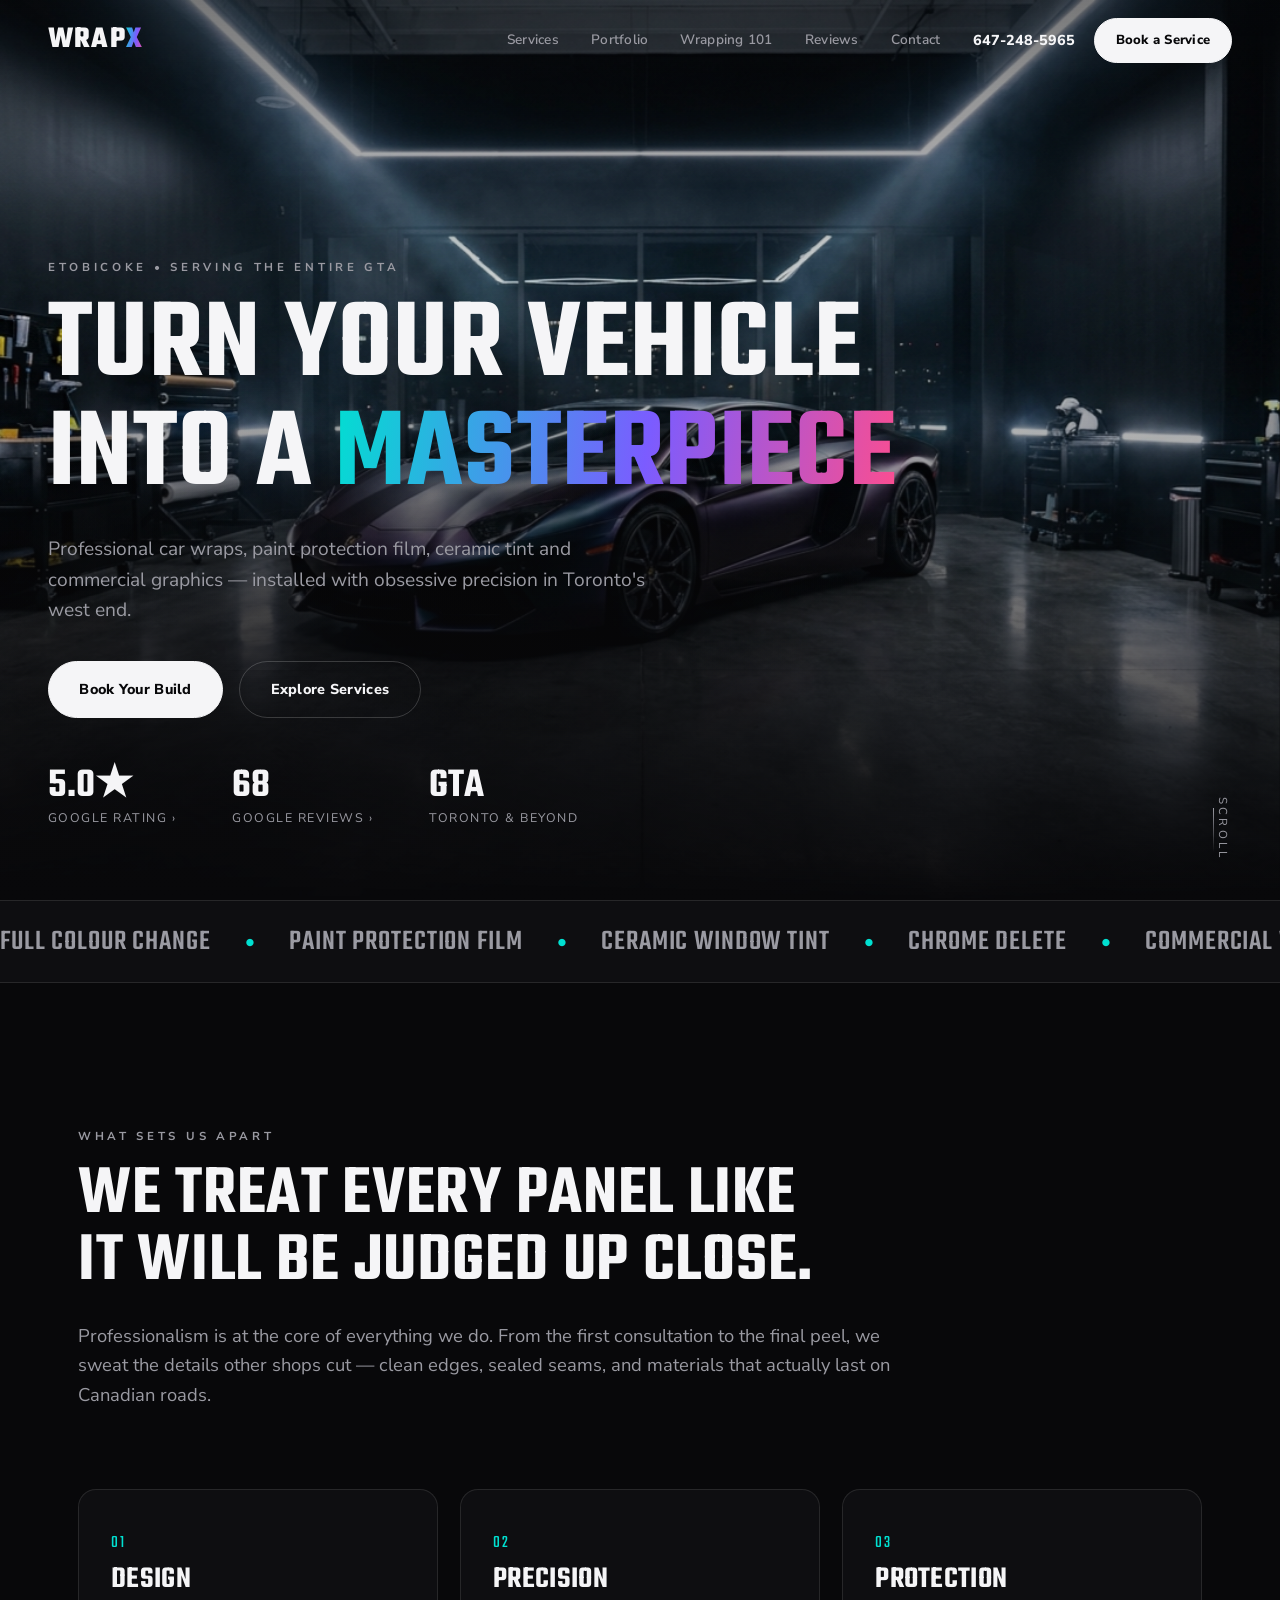
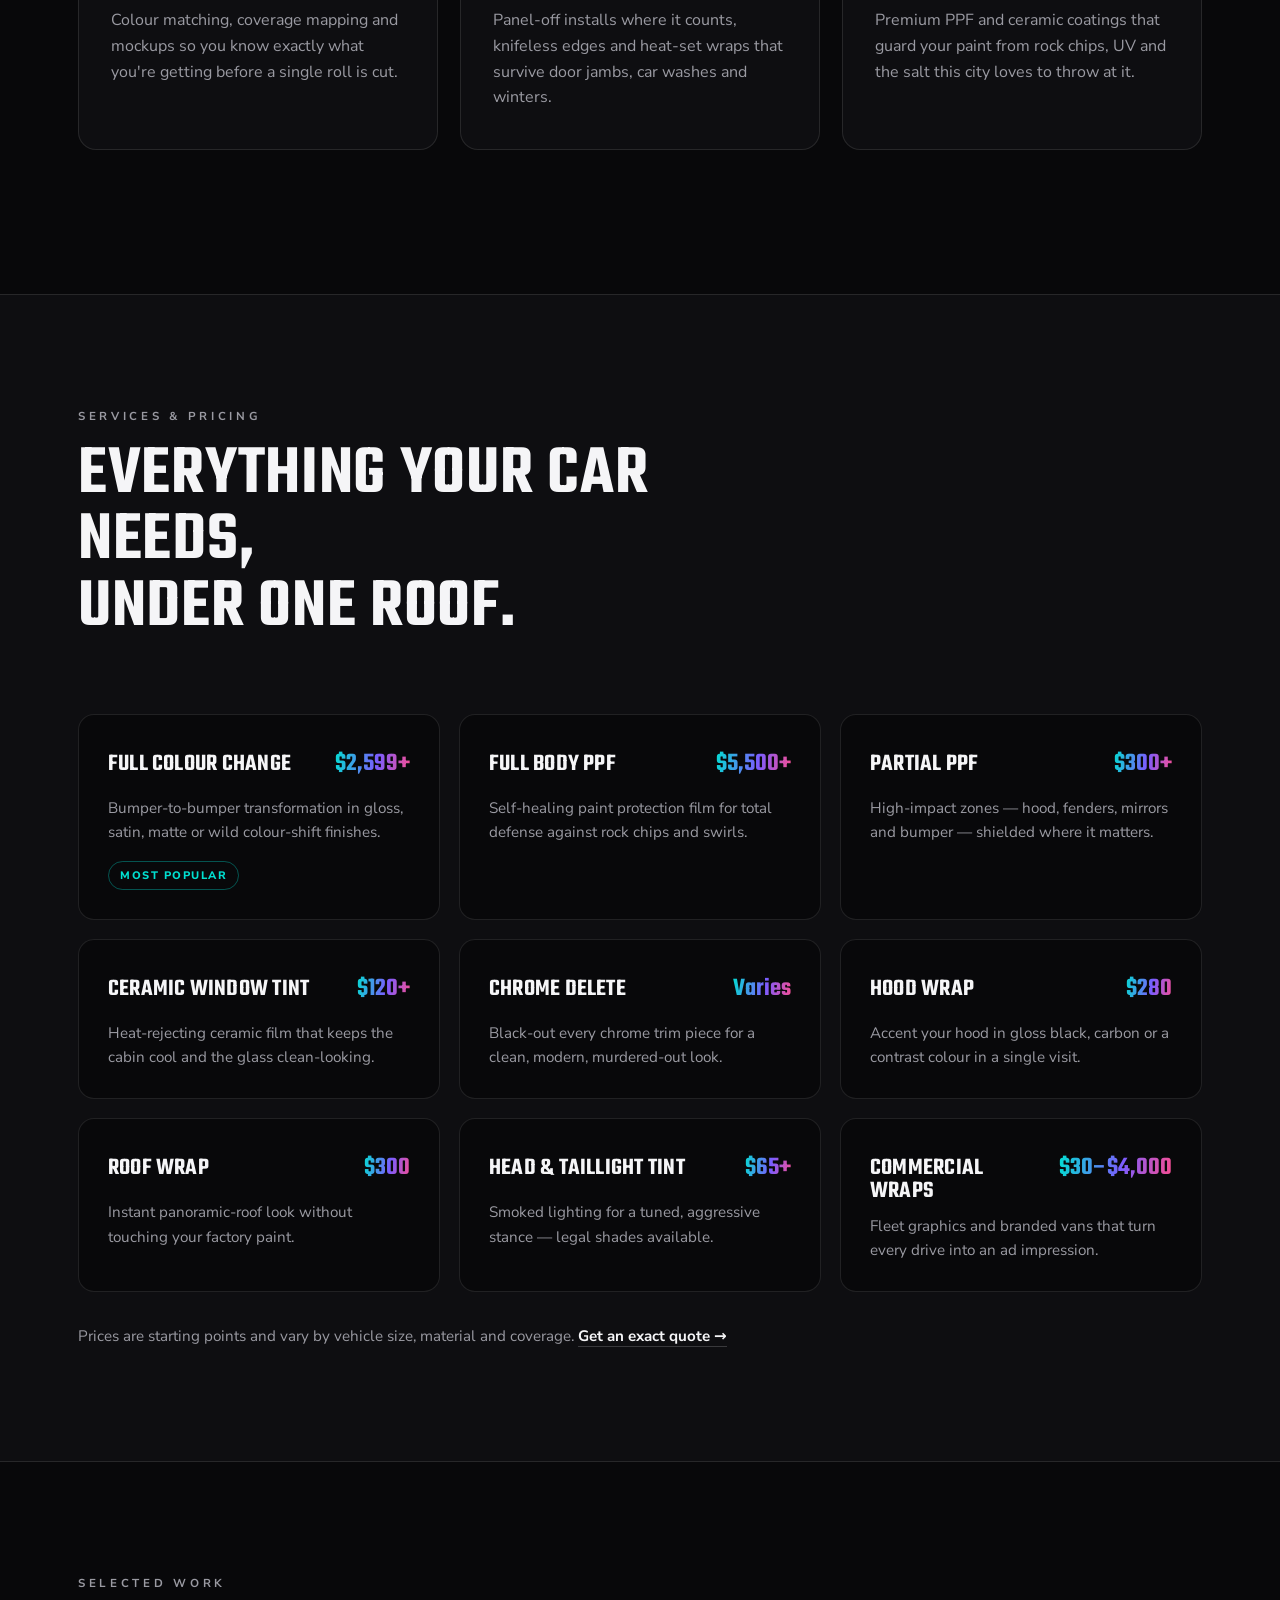
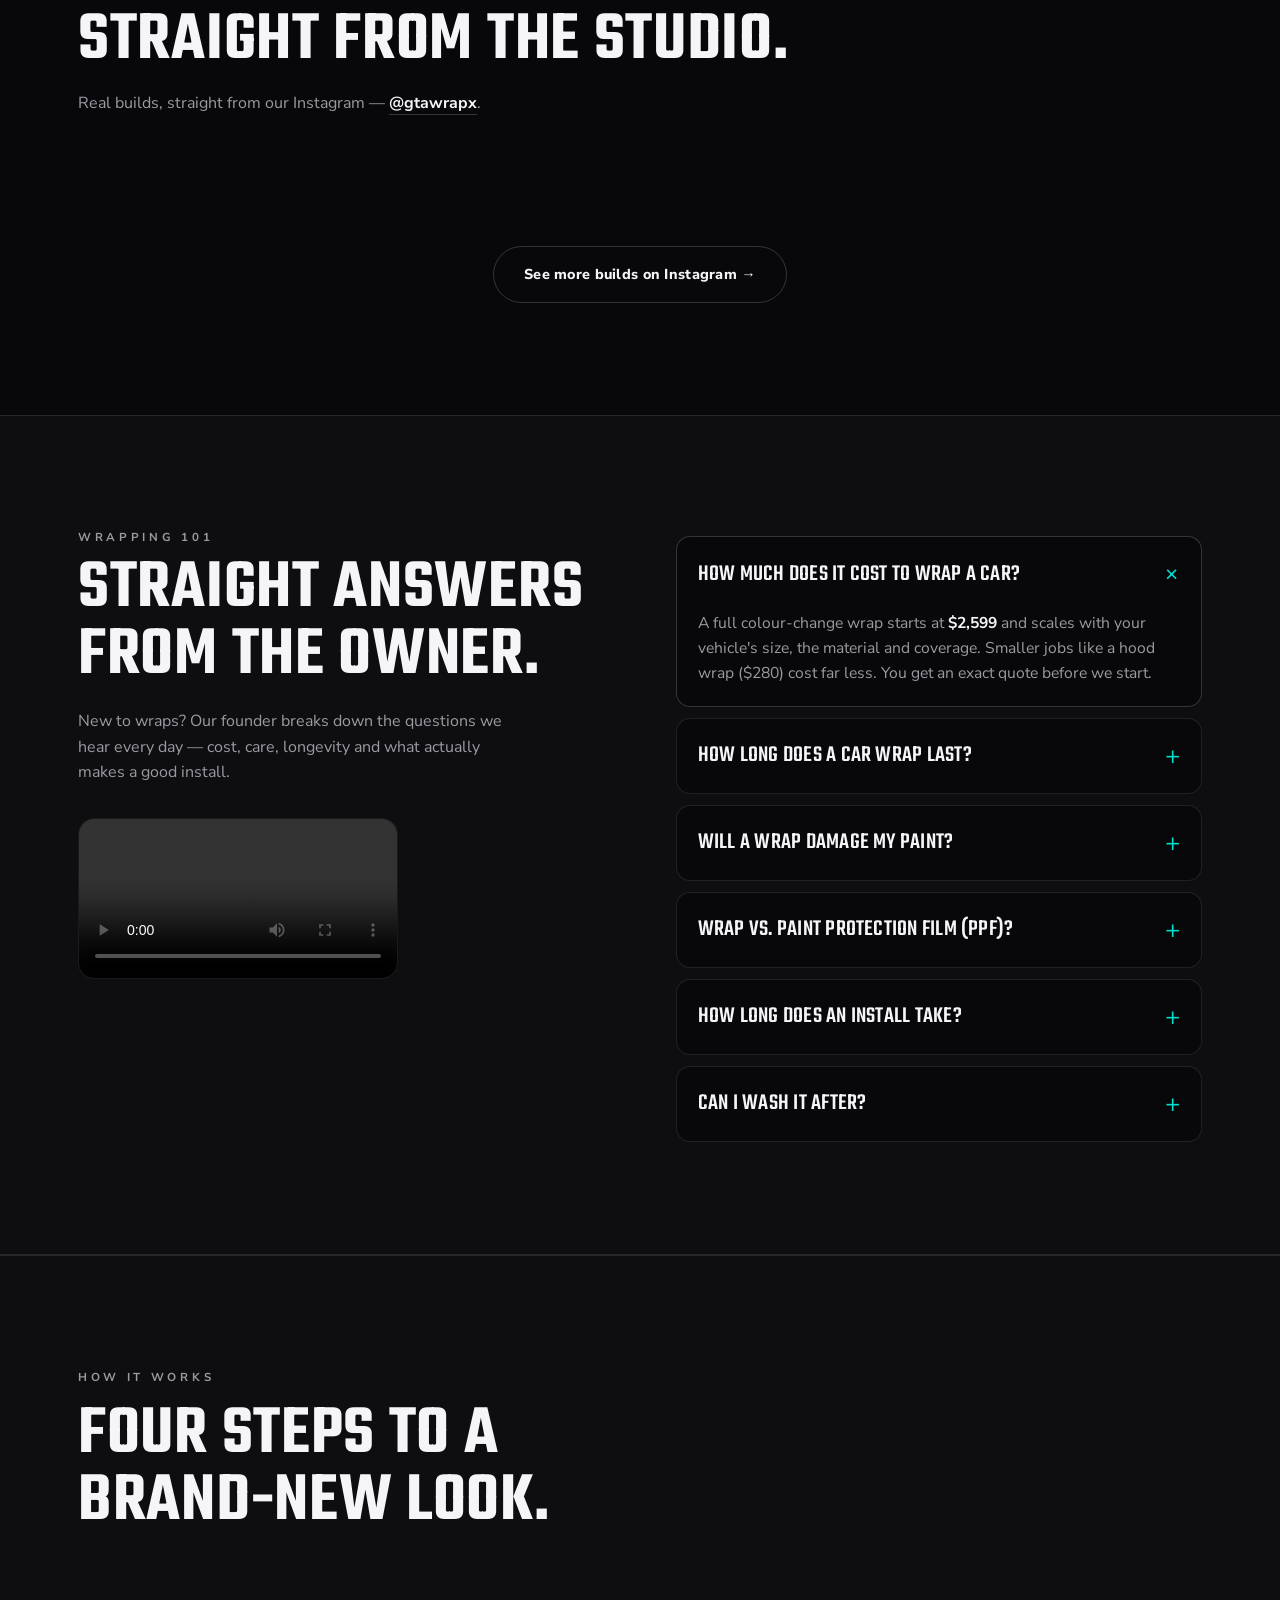
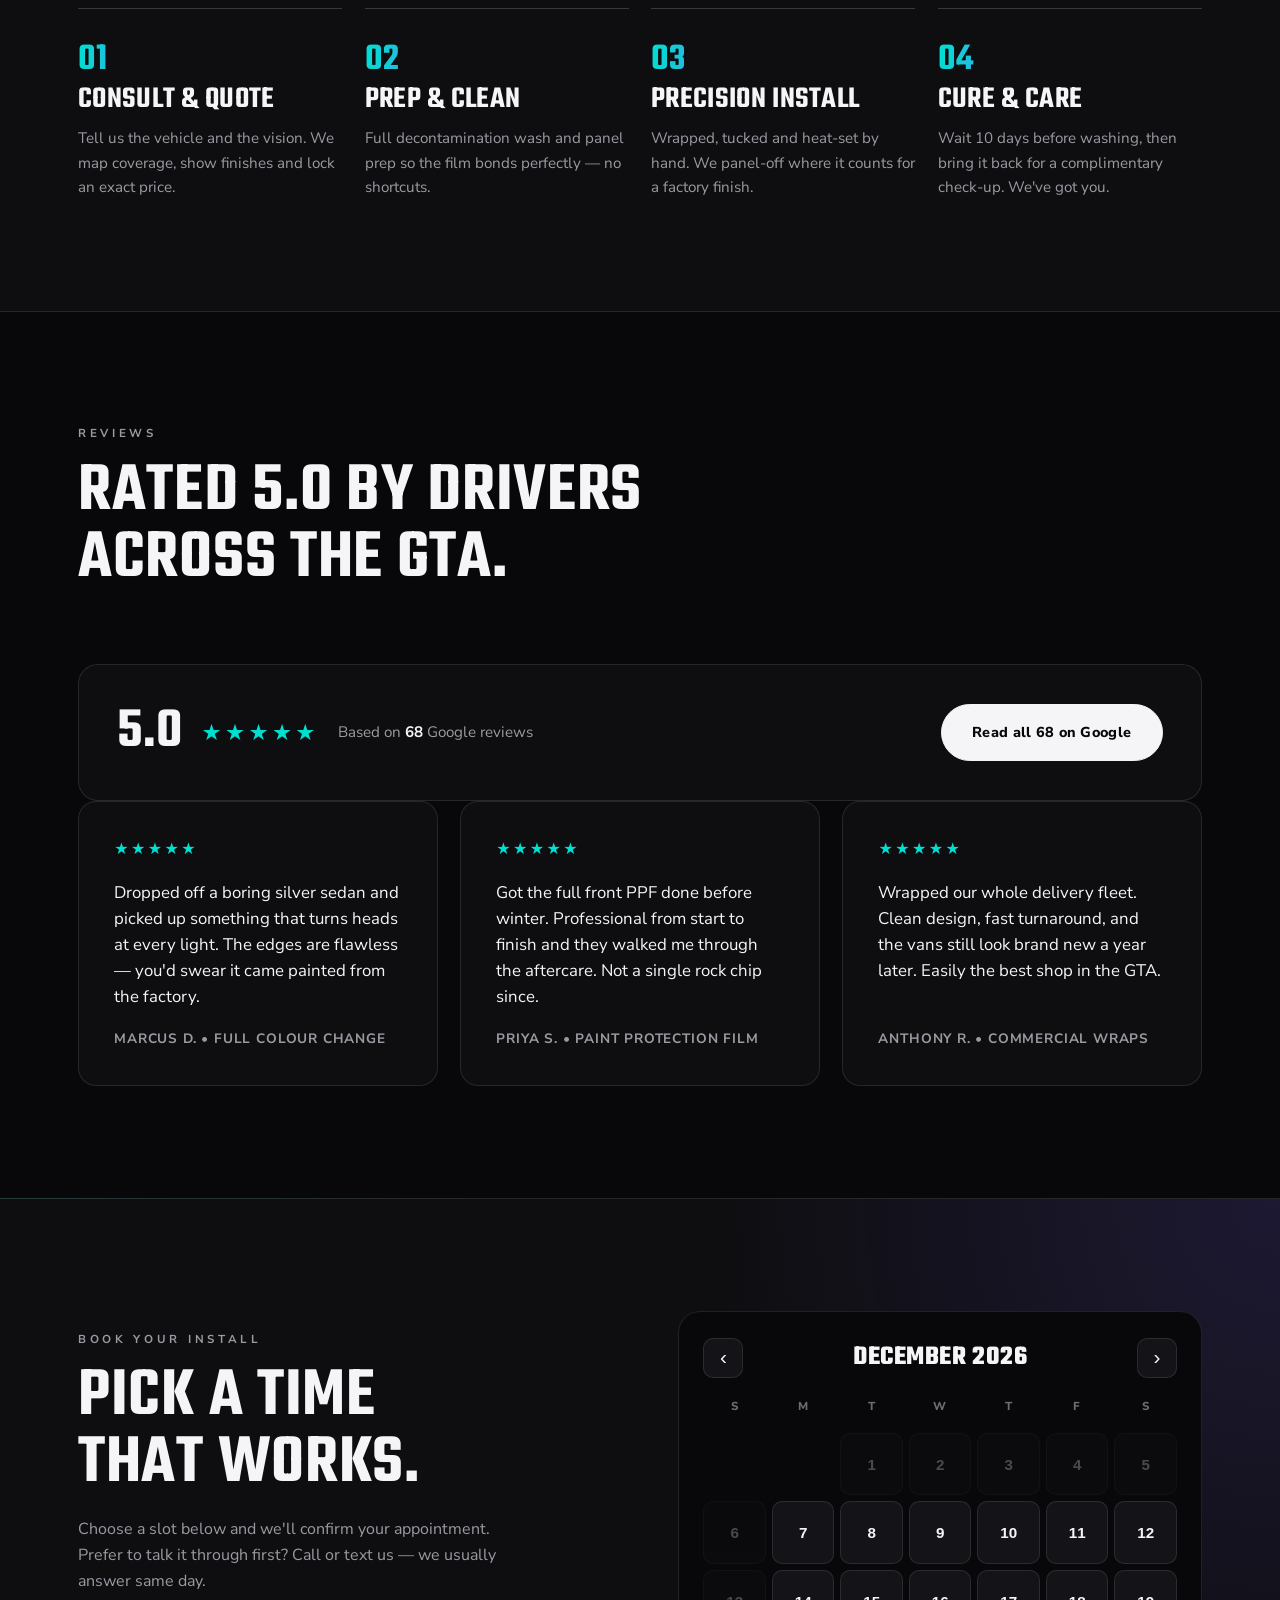
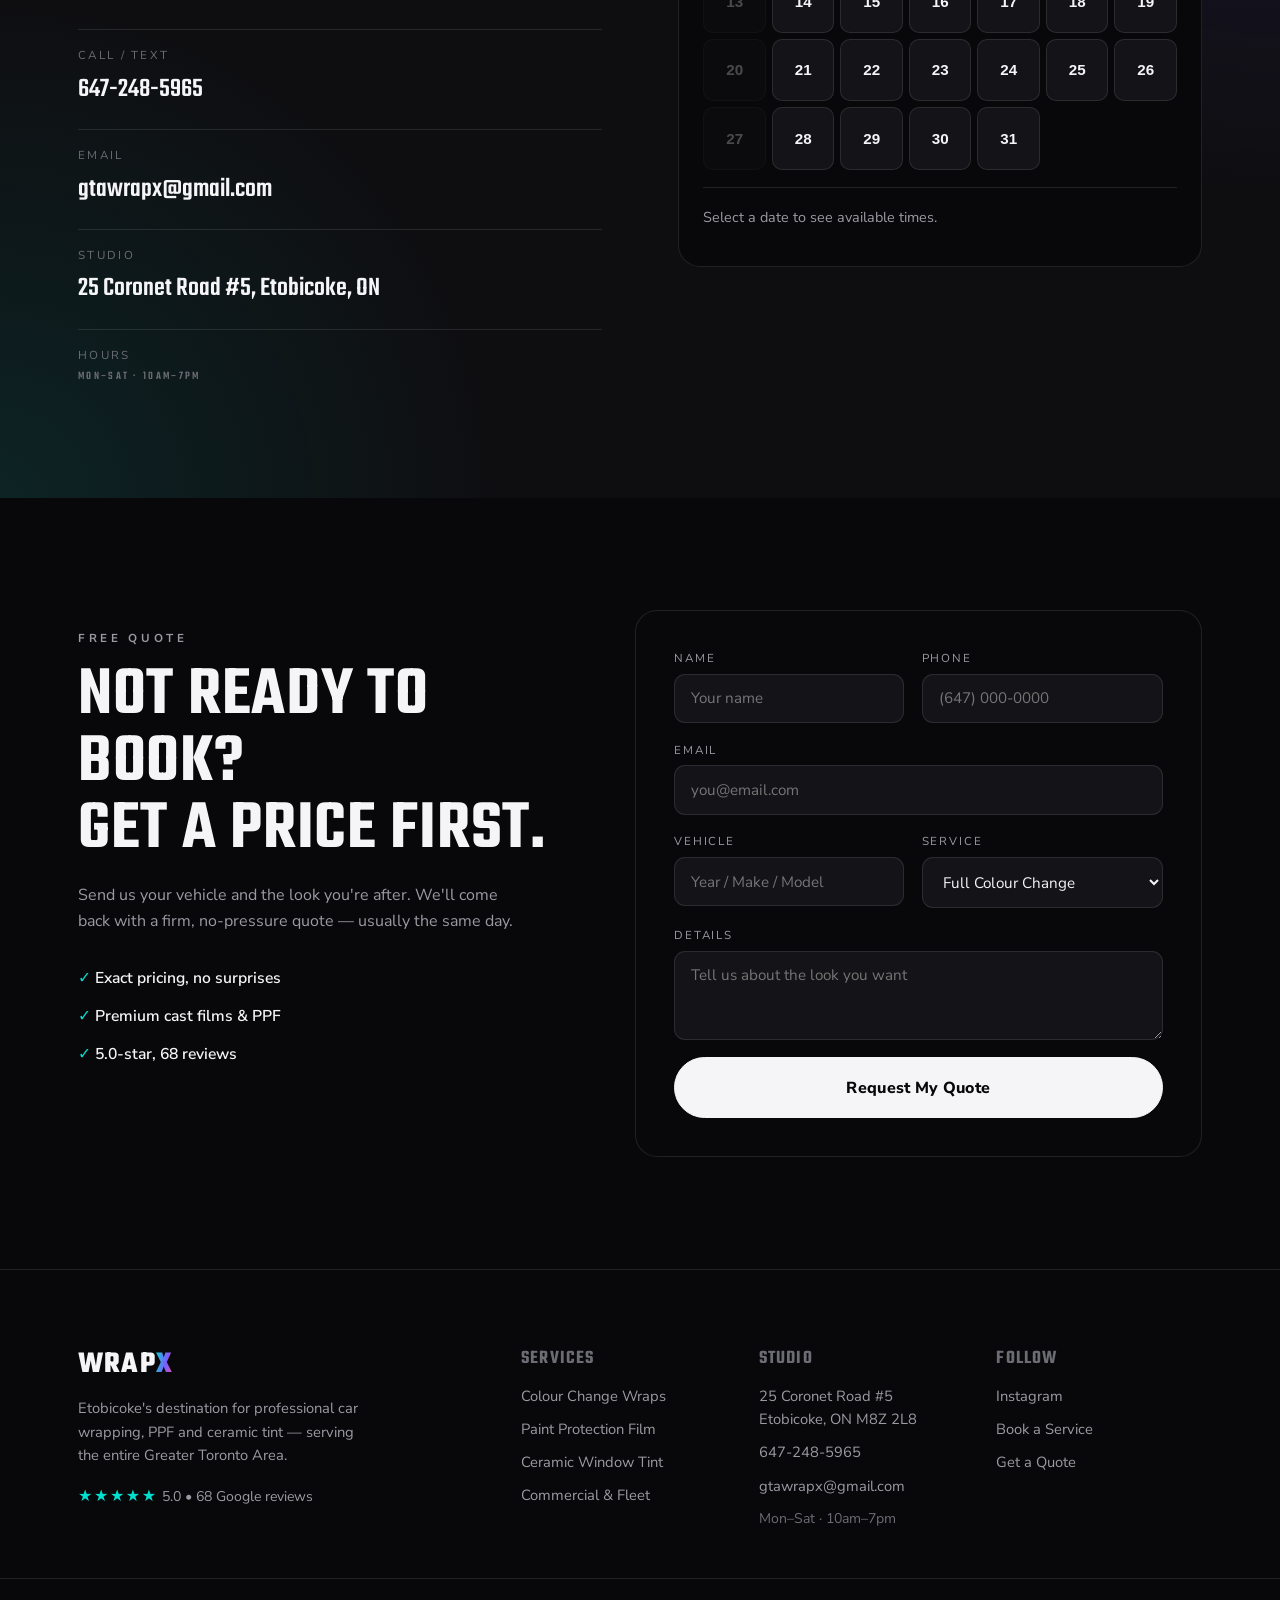
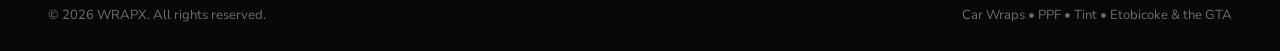
==== commit 0a17f951: "Add real IG feed, self-hosted owner video, interactive booking calendar, review cards, clickable rat" ====
--- a/index.html
+++ b/index.html
@@ -8,8 +8,9 @@
 <title>Car Wraps &amp; PPF in Etobicoke | WRAPX — Vehicle Wrapping Toronto &amp; GTA</title>
 <meta name="description" content="WRAPX is Etobicoke's 5.0-star vehicle wrapping studio. Full colour-change wraps, paint protection film (PPF), ceramic window tint, chrome delete and commercial fleet wraps across Toronto and the GTA. Book your install today." />
 <meta name="keywords" content="car wrap Etobicoke, vehicle wrap Toronto, colour change wrap GTA, paint protection film Toronto, PPF Etobicoke, ceramic window tint, commercial fleet wraps, chrome delete" />
-<link rel="canonical" href="https://www.gtawrapx.com/" />
-<meta name="robots" content="index, follow, max-image-preview:large" />
+<link rel="canonical" href="https://seunhomes.github.io/wrapx-demo/" />
+<!-- DEMO: noindex so it won't be crawled or compete with the real business. For production, change to: index, follow, max-image-preview:large -->
+<meta name="robots" content="noindex, nofollow" />
 
 <!-- ===== GEO / LOCAL ===== -->
 <meta name="geo.region" content="CA-ON" />
@@ -21,14 +22,14 @@
 <meta property="og:type" content="business.business" />
 <meta property="og:title" content="WRAPX — Professional Car Wrapping in Etobicoke &amp; the GTA" />
 <meta property="og:description" content="5.0-star colour-change wraps, PPF, ceramic tint and commercial wraps. Turn your vehicle into a masterpiece." />
-<meta property="og:image" content="https://www.gtawrapx.com/images/hero.jpg" />
-<meta property="og:url" content="https://www.gtawrapx.com/" />
+<meta property="og:image" content="https://seunhomes.github.io/wrapx-demo/images/hero.jpg" />
+<meta property="og:url" content="https://seunhomes.github.io/wrapx-demo/" />
 <meta property="og:site_name" content="WRAPX" />
 <meta property="og:locale" content="en_CA" />
 <meta name="twitter:card" content="summary_large_image" />
 <meta name="twitter:title" content="WRAPX — Professional Car Wrapping | Etobicoke &amp; GTA" />
 <meta name="twitter:description" content="Colour-change wraps, PPF, ceramic tint & commercial wraps across Toronto and the GTA." />
-<meta name="twitter:image" content="https://www.gtawrapx.com/images/hero.jpg" />
+<meta name="twitter:image" content="https://seunhomes.github.io/wrapx-demo/images/hero.jpg" />
 
 <meta name="theme-color" content="#08080a" />
 <link rel="icon" href="data:image/svg+xml,%3Csvg xmlns='http://www.w3.org/2000/svg' viewBox='0 0 100 100'%3E%3Crect width='100' height='100' rx='20' fill='%2308080a'/%3E%3Ctext x='50' y='72' font-family='Arial' font-weight='bold' font-size='60' fill='white' text-anchor='middle'%3EW%3C/text%3E%3C/svg%3E" />
@@ -43,13 +44,13 @@
 {
   "@context": "https://schema.org",
   "@type": "AutoBodyShop",
-  "@id": "https://www.gtawrapx.com/#business",
+  "@id": "https://seunhomes.github.io/wrapx-demo/#business",
   "name": "WRAPX",
   "alternateName": "GTA WRAPX",
   "description": "Professional vehicle wrapping studio in Etobicoke offering full colour-change wraps, paint protection film (PPF), ceramic window tint, chrome delete and commercial fleet wraps across Toronto and the GTA.",
-  "url": "https://www.gtawrapx.com/",
-  "logo": "https://www.gtawrapx.com/images/hero.jpg",
-  "image": "https://www.gtawrapx.com/images/hero.jpg",
+  "url": "https://seunhomes.github.io/wrapx-demo/",
+  "logo": "https://seunhomes.github.io/wrapx-demo/images/hero.jpg",
+  "image": "https://seunhomes.github.io/wrapx-demo/images/hero.jpg",
   "telephone": "+1-647-248-5965",
   "email": "gtawrapx@gmail.com",
   "priceRange": "$$",
@@ -144,8 +145,8 @@
       <a href="#services" class="btn btn--ghost">Explore Services</a>
     </div>
     <div class="hero__stats reveal">
-      <div><strong>5.0&#9733;</strong><span>Google rating</span></div>
-      <div><strong>68</strong><span>5-star reviews</span></div>
+      <a href="#reviews" class="stat-link"><strong>5.0&#9733;</strong><span>Google rating &rsaquo;</span></a>
+      <a href="#reviews" class="stat-link"><strong>68</strong><span>Google reviews &rsaquo;</span></a>
       <div><strong>GTA</strong><span>Toronto &amp; beyond</span></div>
     </div>
   </div>
@@ -238,22 +239,24 @@
   </div>
 </section>
 
-<!-- ===== PORTFOLIO ===== -->
+<!-- ===== PORTFOLIO (real Instagram feed) ===== -->
 <section class="work" id="work">
   <div class="wrap">
     <div class="section__head">
       <p class="eyebrow reveal">Selected work</p>
       <h2 class="reveal">Straight from the studio.</h2>
-    </div>
-  </div>
-  <div class="gallery">
-    <a class="tile tile--lg reveal" href="https://www.instagram.com/gtawrapx/" target="_blank" rel="noopener"><img src="images/work-chrome.jpg" alt="Supercar wrapped in colour-shift chrome vinyl by WRAPX" loading="lazy" /><span class="tile__label">Colour-Shift Wrap</span></a>
-    <a class="tile reveal" href="https://www.instagram.com/gtawrapx/" target="_blank" rel="noopener"><img src="images/detail-wrap.jpg" alt="Installer applying satin vinyl wrap to a car panel" loading="lazy" /><span class="tile__label">Satin Full Wrap</span></a>
-    <a class="tile reveal" href="https://www.instagram.com/gtawrapx/" target="_blank" rel="noopener"><img src="images/detail-ppf.jpg" alt="Paint protection film applied to a car hood" loading="lazy" /><span class="tile__label">Paint Protection Film</span></a>
-    <a class="tile reveal" href="https://www.instagram.com/gtawrapx/" target="_blank" rel="noopener"><img src="images/commercial.jpg" alt="Commercial cargo van with a full fleet graphic wrap" loading="lazy" /><span class="tile__label">Commercial Fleet</span></a>
-    <a class="tile tile--wide reveal" href="https://www.instagram.com/gtawrapx/" target="_blank" rel="noopener"><img src="images/tint.jpg" alt="Ceramic window tint being installed on a luxury car" loading="lazy" /><span class="tile__label">Ceramic Tint</span></a>
-  </div>
-  <p class="work__cta reveal"><a href="https://www.instagram.com/gtawrapx/" target="_blank" rel="noopener" class="btn btn--ghost">See more builds on Instagram &rarr;</a></p>
+      <p class="work__sub reveal">Real builds, straight from our Instagram &mdash; <a href="https://www.instagram.com/gtawrapx/" target="_blank" rel="noopener">@gtawrapx</a>.</p>
+    </div>
+    <div class="ig-grid reveal">
+      <blockquote class="instagram-media" data-instgrm-permalink="https://www.instagram.com/p/DabscTyDlPv/?utm_source=ig_embed" data-instgrm-version="14"></blockquote>
+      <blockquote class="instagram-media" data-instgrm-permalink="https://www.instagram.com/p/DYr5GbGDtDC/?utm_source=ig_embed" data-instgrm-version="14"></blockquote>
+      <blockquote class="instagram-media" data-instgrm-permalink="https://www.instagram.com/p/Da8bhFsmjPM/?utm_source=ig_embed" data-instgrm-version="14"></blockquote>
+      <blockquote class="instagram-media" data-instgrm-permalink="https://www.instagram.com/p/DaOZ7DkGDq3/?utm_source=ig_embed" data-instgrm-version="14"></blockquote>
+      <blockquote class="instagram-media" data-instgrm-permalink="https://www.instagram.com/p/DaLWvZsjr8D/?utm_source=ig_embed" data-instgrm-version="14"></blockquote>
+      <blockquote class="instagram-media" data-instgrm-permalink="https://www.instagram.com/reel/DbAC1PjuLUw/?utm_source=ig_embed" data-instgrm-version="14"></blockquote>
+    </div>
+    <p class="work__cta reveal"><a href="https://www.instagram.com/gtawrapx/" target="_blank" rel="noopener" class="btn btn--ghost">See more builds on Instagram &rarr;</a></p>
+  </div>
 </section>
 
 <!-- ===== WRAPPING 101 (owner video + FAQ / GEO) ===== -->
@@ -263,8 +266,10 @@
       <p class="eyebrow">Wrapping 101</p>
       <h2>Straight answers<br />from the owner.</h2>
       <p class="faq__lead">New to wraps? Our founder breaks down the questions we hear every day — cost, care, longevity and what actually makes a good install.</p>
-      <blockquote class="instagram-media" data-instgrm-permalink="https://www.instagram.com/p/DTbh-wxDuHg/?utm_source=ig_embed&amp;utm_campaign=loading" data-instgrm-version="14"></blockquote>
-      <noscript><a href="https://www.instagram.com/p/DTbh-wxDuHg/" target="_blank" rel="noopener">Watch the video on Instagram &rarr;</a></noscript>
+      <video class="faq__player" controls playsinline preload="metadata">
+        <source src="media/owner-faq.mp4#t=1.5" type="video/mp4" />
+        Your browser can't play this video. <a href="https://www.instagram.com/p/DTbh-wxDuHg/" target="_blank" rel="noopener">Watch it on Instagram &rarr;</a>
+      </video>
     </div>
     <div class="faq__list reveal">
       <details class="qa" open><summary>How much does it cost to wrap a car?</summary><p>A full colour-change wrap starts at <strong>$2,599</strong> and scales with your vehicle's size, the material and coverage. Smaller jobs like a hood wrap ($280) cost far less. You get an exact quote before we start.</p></details>
@@ -306,9 +311,26 @@
         <div class="stars stars--lg" aria-label="5 out of 5 stars">&#9733;&#9733;&#9733;&#9733;&#9733;</div>
         <span>Based on <strong>68</strong> Google reviews</span>
       </div>
-      <a href="https://www.google.com/maps/search/?api=1&query=WRAPX%2025%20Coronet%20Road%20Etobicoke" target="_blank" rel="noopener" class="btn">Read reviews on Google</a>
-    </div>
-    <!-- Live Google reviews widget mounts here once configured (see README) -->
+      <a href="https://www.google.com/maps/place/WRAPX/@43.6223645,-79.5481368,17z/data=!4m8!3m7!1s0x882b4306d912df57:0x79eea2968b18f308!8m2!3d43.6223645!4d-79.5481368!9m1!1b1" target="_blank" rel="noopener" class="btn">Read all 68 on Google</a>
+    </div>
+    <div class="review-grid">
+      <figure class="review reveal">
+        <div class="stars">&#9733;&#9733;&#9733;&#9733;&#9733;</div>
+        <blockquote>Dropped off a boring silver sedan and picked up something that turns heads at every light. The edges are flawless — you'd swear it came painted from the factory.</blockquote>
+        <figcaption>Marcus D. &bull; Full Colour Change</figcaption>
+      </figure>
+      <figure class="review reveal">
+        <div class="stars">&#9733;&#9733;&#9733;&#9733;&#9733;</div>
+        <blockquote>Got the full front PPF done before winter. Professional from start to finish and they walked me through the aftercare. Not a single rock chip since.</blockquote>
+        <figcaption>Priya S. &bull; Paint Protection Film</figcaption>
+      </figure>
+      <figure class="review reveal">
+        <div class="stars">&#9733;&#9733;&#9733;&#9733;&#9733;</div>
+        <blockquote>Wrapped our whole delivery fleet. Clean design, fast turnaround, and the vans still look brand new a year later. Easily the best shop in the GTA.</blockquote>
+        <figcaption>Anthony R. &bull; Commercial Wraps</figcaption>
+      </figure>
+    </div>
+    <!-- To show your REAL Google review text, paste a free Trustindex/Elfsight widget here and remove hidden (see README) -->
     <div id="reviewsWidget" class="rev-widget reveal" hidden></div>
   </div>
 </section>
@@ -327,14 +349,8 @@
         <li><span>Hours</span><span class="book__hours">Mon–Sat &middot; 10am–7pm</span></li>
       </ul>
     </div>
-    <div class="book__cal reveal">
-      <div id="ghlCalendar" class="ghl-embed" data-loading="Loading calendar…">
-        <div class="ghl-embed__ph">
-          <p class="ghl-embed__title">Online booking</p>
-          <p class="ghl-embed__sub">Your GoHighLevel calendar loads here once connected.</p>
-          <a href="tel:+16472485965" class="btn">Call to book &bull; 647-248-5965</a>
-        </div>
-      </div>
+    <div class="book__cal">
+      <div id="ghlCalendar" class="ghl-embed"></div>
     </div>
   </div>
 </section>
--- a/styles.css
+++ b/styles.css
@@ -25,6 +25,7 @@
   overflow-x:hidden;
 }
 img{display:block;max-width:100%;height:auto}
+[hidden]{display:none!important}
 a{color:inherit;text-decoration:none}
 .wrap{max-width:var(--maxw);margin:0 auto;padding:0 clamp(20px,5vw,48px)}
 
@@ -68,7 +69,7 @@
 .nav__links a::after{content:"";position:absolute;left:0;bottom:-6px;height:2px;width:0;background:var(--grad);transition:width .3s var(--ease)}
 .nav__links a:hover::after{width:100%}
 .nav__cta{display:flex;align-items:center;gap:1.2rem}
-.nav__phone{font-weight:800;font-size:.9rem}
+.nav__phone{font-weight:800;font-size:.9rem;white-space:nowrap}
 .nav__burger{display:none;flex-direction:column;gap:5px;background:none;border:0;cursor:pointer;padding:6px}
 .nav__burger span{width:26px;height:2px;background:var(--ink);transition:.3s}
 
@@ -85,7 +86,11 @@
 .hero__sub{font-size:clamp(1.05rem,1.5vw,1.28rem);color:var(--mut);max-width:620px;margin-bottom:2.2rem}
 .hero__actions{display:flex;gap:1rem;flex-wrap:wrap;margin-bottom:3rem}
 .hero__stats{display:flex;gap:clamp(1.5rem,5vw,3.5rem);flex-wrap:wrap}
-.hero__stats div{display:flex;flex-direction:column}
+.hero__stats>div,.hero__stats>a{display:flex;flex-direction:column}
+.stat-link{cursor:pointer;transition:transform .25s var(--ease)}
+.stat-link:hover{transform:translateY(-3px)}
+.stat-link:hover span{color:var(--a1)}
+.stat-link span{transition:color .25s}
 .hero__stats strong{font-family:"Teko";font-size:2.6rem;font-weight:600;line-height:1}
 .hero__stats span{font-size:.78rem;color:var(--mut);text-transform:uppercase;letter-spacing:.12em}
 .hero__scroll{position:absolute;right:clamp(20px,5vw,48px);bottom:2.5rem;font-size:.72rem;text-transform:uppercase;letter-spacing:.28em;color:var(--mut);writing-mode:vertical-rl}
@@ -212,6 +217,43 @@
 .ghl-embed__title{font-family:"Teko";font-size:1.9rem;text-transform:uppercase;letter-spacing:.03em}
 .ghl-embed__sub{color:var(--mut);font-size:.92rem;max-width:280px;margin-bottom:1rem}
 
+/* ===== SELF-HOSTED VIDEO PLAYER ===== */
+.faq__player{width:100%;max-width:320px;max-height:72vh;border-radius:16px;border:1px solid var(--line);background:#000;display:block}
+
+/* ===== INSTAGRAM FEED GRID ===== */
+.work__sub{margin-top:1rem;color:var(--mut)}
+.work__sub a{color:var(--ink);border-bottom:1px solid var(--line-2);font-weight:700}
+.ig-grid{display:grid;grid-template-columns:repeat(3,1fr);gap:16px;align-items:start;max-width:1120px;margin:0 auto;padding:0 clamp(20px,5vw,48px)}
+.ig-grid .instagram-media{margin:0 auto!important;min-width:0!important;width:100%!important}
+@media(max-width:960px){.ig-grid{grid-template-columns:repeat(2,1fr)}}
+@media(max-width:600px){.ig-grid{grid-template-columns:1fr;max-width:380px}}
+
+/* ===== BOOKING CALENDAR ===== */
+.ghl-embed.is-booker{display:block;min-height:0;padding:1.5rem}
+.booker{display:flex;flex-direction:column;gap:1.1rem}
+.booker__bar{display:flex;align-items:center;justify-content:space-between}
+.booker__bar strong{font-family:"Teko";font-size:1.7rem;text-transform:uppercase;letter-spacing:.02em}
+.booker__arrow{width:40px;height:40px;border-radius:10px;border:1px solid var(--line);background:var(--bg-3);color:var(--ink);font-size:1.3rem;line-height:1;cursor:pointer;transition:border-color .25s,background .25s}
+.booker__arrow:hover{border-color:var(--a2);background:var(--bg-2)}
+.booker__dow{display:grid;grid-template-columns:repeat(7,1fr);gap:6px;text-align:center;color:var(--mut-2);font-size:.72rem;font-weight:800;letter-spacing:.04em;text-transform:uppercase}
+.booker__grid{display:grid;grid-template-columns:repeat(7,1fr);gap:6px}
+.booker__day{aspect-ratio:1;display:flex;align-items:center;justify-content:center;border:1px solid var(--line);background:var(--bg-3);color:var(--ink);border-radius:10px;font-weight:700;font-size:.95rem;cursor:pointer;transition:border-color .2s,background .2s,transform .2s}
+.booker__day:hover:not(:disabled){border-color:var(--a1);transform:translateY(-2px)}
+.booker__day--empty{border:0;background:transparent;pointer-events:none}
+.booker__day.is-off{opacity:.28;cursor:not-allowed}
+.booker__day.is-sel{background:var(--grad);color:#08080a;border-color:transparent}
+.booker__panel{border-top:1px solid var(--line);padding-top:1.1rem}
+.booker__hint{color:var(--mut);font-size:.9rem;margin-bottom:.8rem}
+.booker__times{display:grid;grid-template-columns:repeat(3,1fr);gap:8px;margin-bottom:1rem}
+.booker__time{padding:.6rem;border:1px solid var(--line);background:var(--bg-3);color:var(--ink);border-radius:9px;font-size:.85rem;font-weight:700;cursor:pointer;transition:border-color .2s,background .2s}
+.booker__time:hover{border-color:var(--a1)}
+.booker__time.is-sel{background:var(--grad);color:#08080a;border-color:transparent}
+.booker__form{display:flex;flex-direction:column;gap:.7rem}
+.booker__chosen{font-family:"Teko";font-size:1.4rem;color:var(--a1);text-transform:uppercase;letter-spacing:.02em}
+.booker__form input,.booker__form select{background:var(--bg-3);border:1px solid var(--line);border-radius:10px;padding:.8rem 1rem;color:var(--ink);font-family:inherit;font-size:.95rem;transition:border-color .25s,box-shadow .25s}
+.booker__form input:focus,.booker__form select:focus{outline:none;border-color:var(--a2);box-shadow:0 0 0 3px rgba(123,92,255,.18)}
+.booker__done{color:var(--a1);font-weight:700;font-size:1.02rem;line-height:1.4}
+
 /* ===== QUOTE / LEAD-GEN ===== */
 .quote{padding:clamp(4rem,10vw,7rem) 0;background:var(--bg)}
 .quote__inner{display:grid;grid-template-columns:1fr 1fr;gap:clamp(2rem,6vw,5rem);align-items:start}
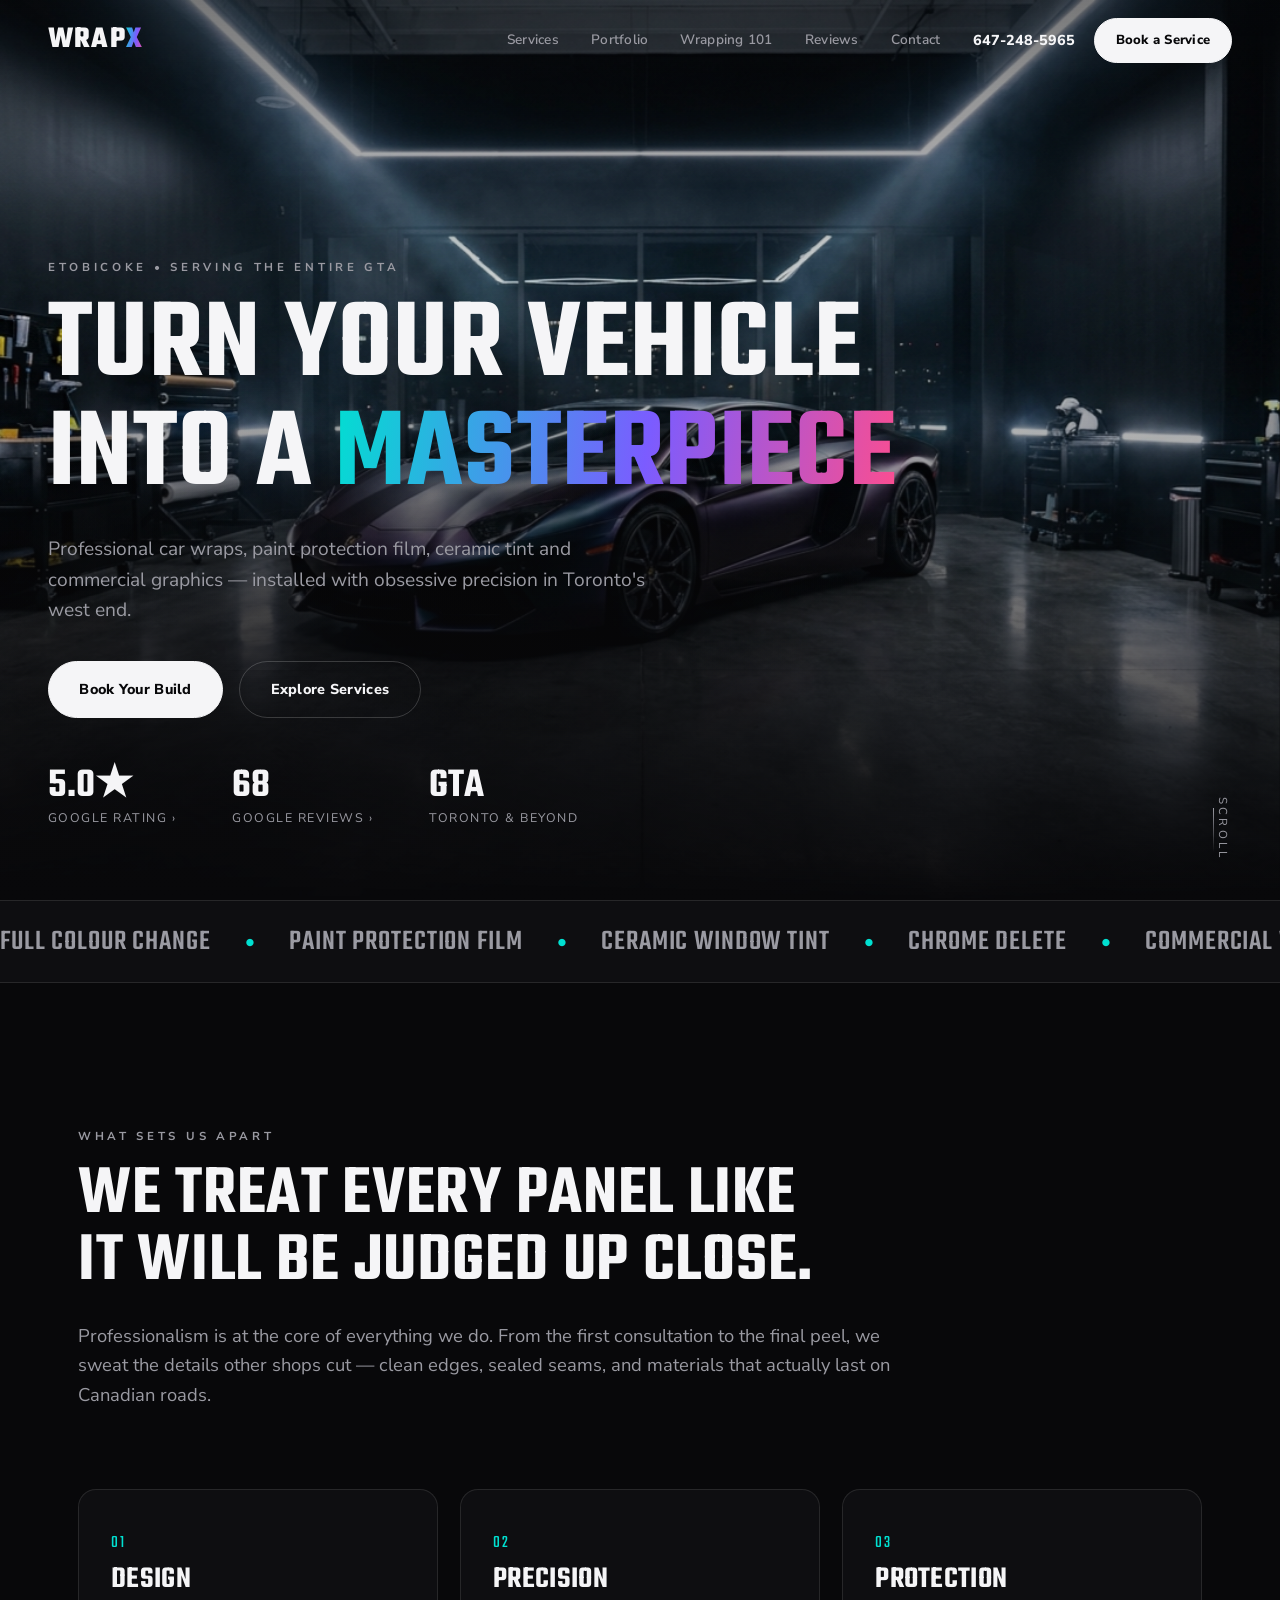
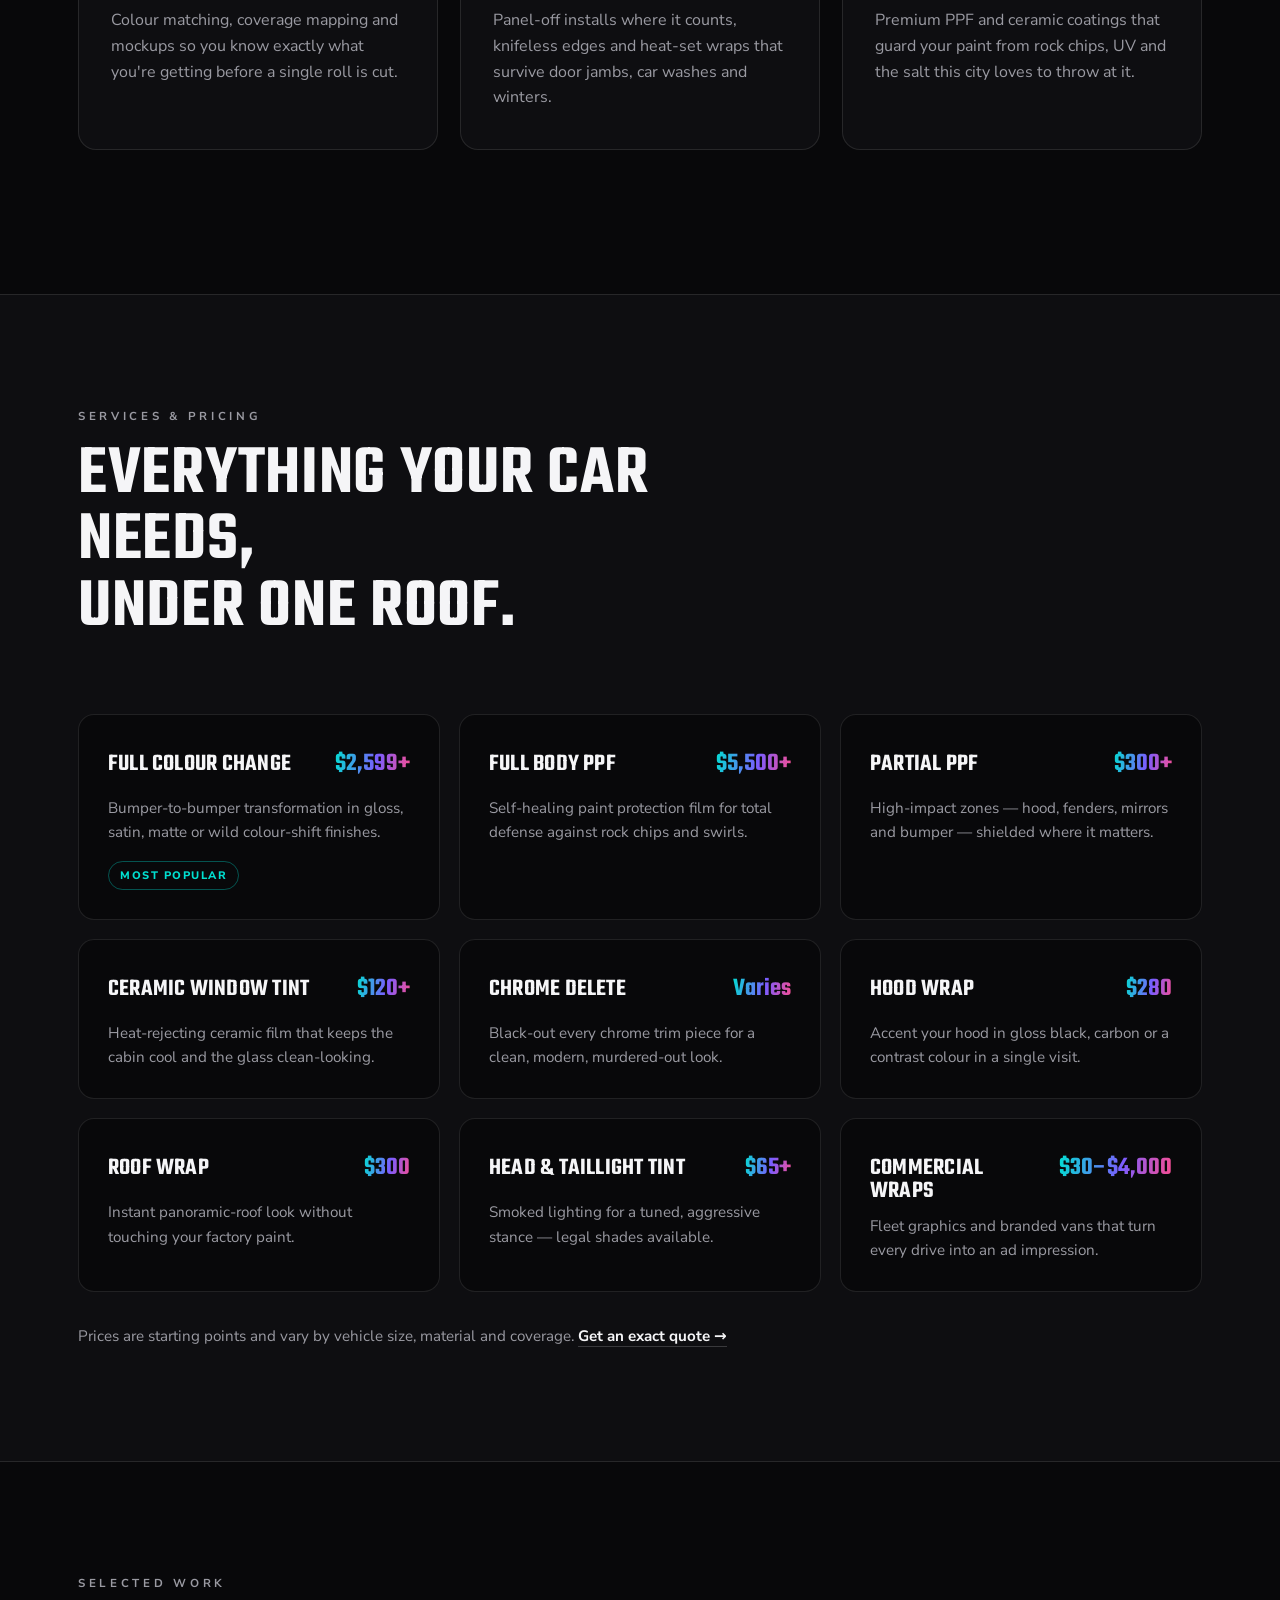
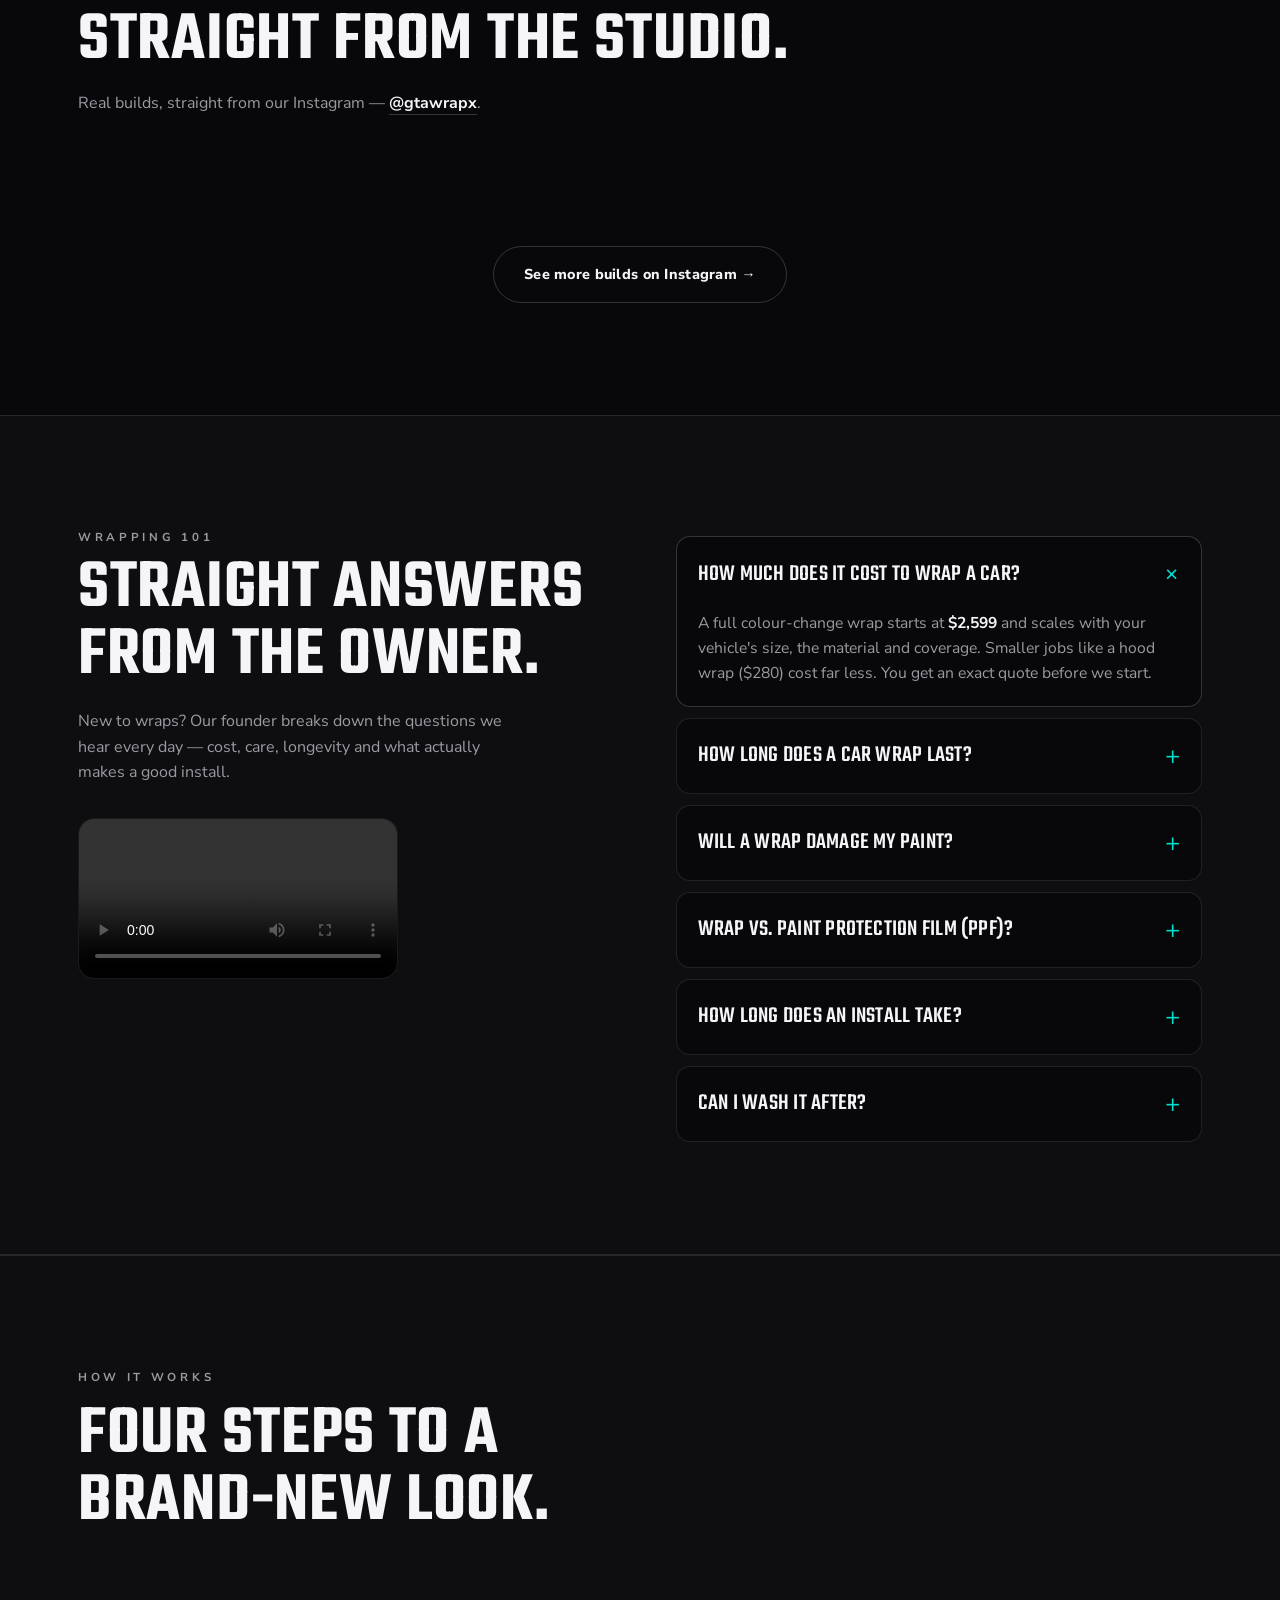
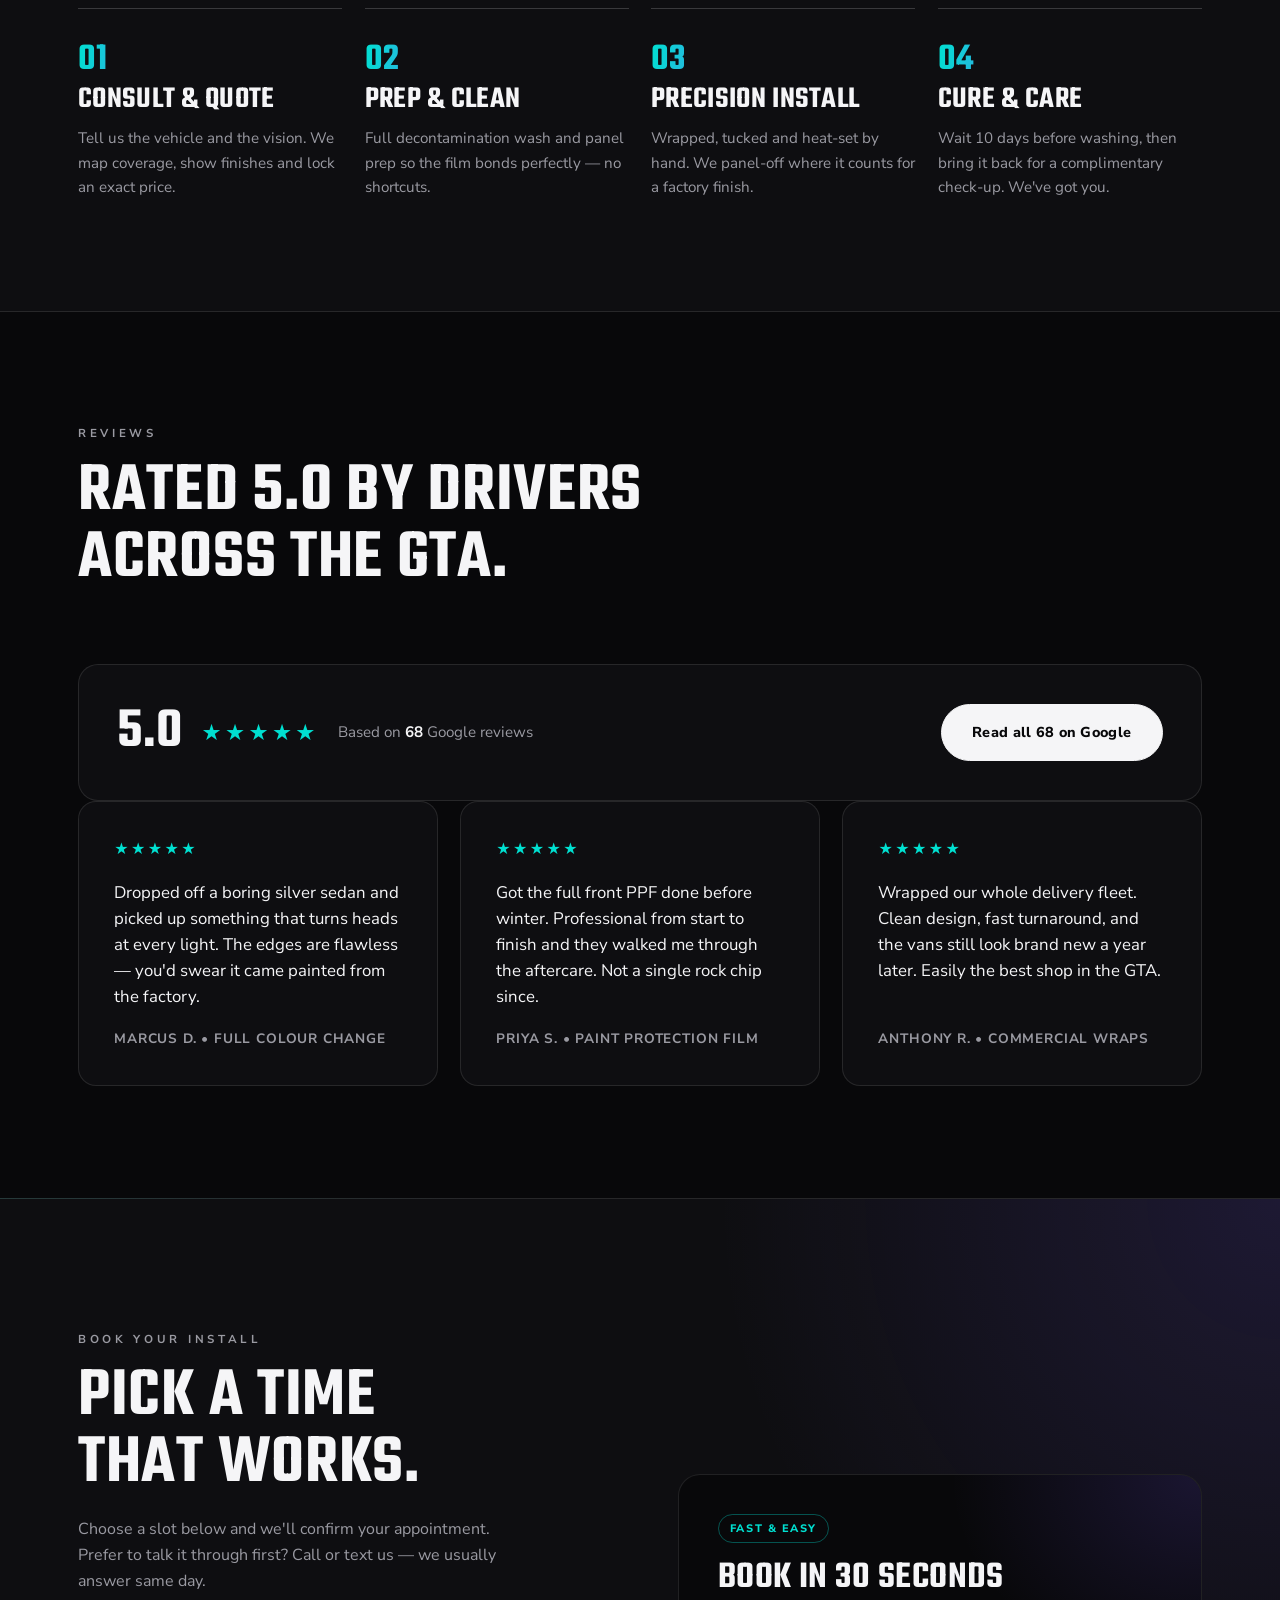
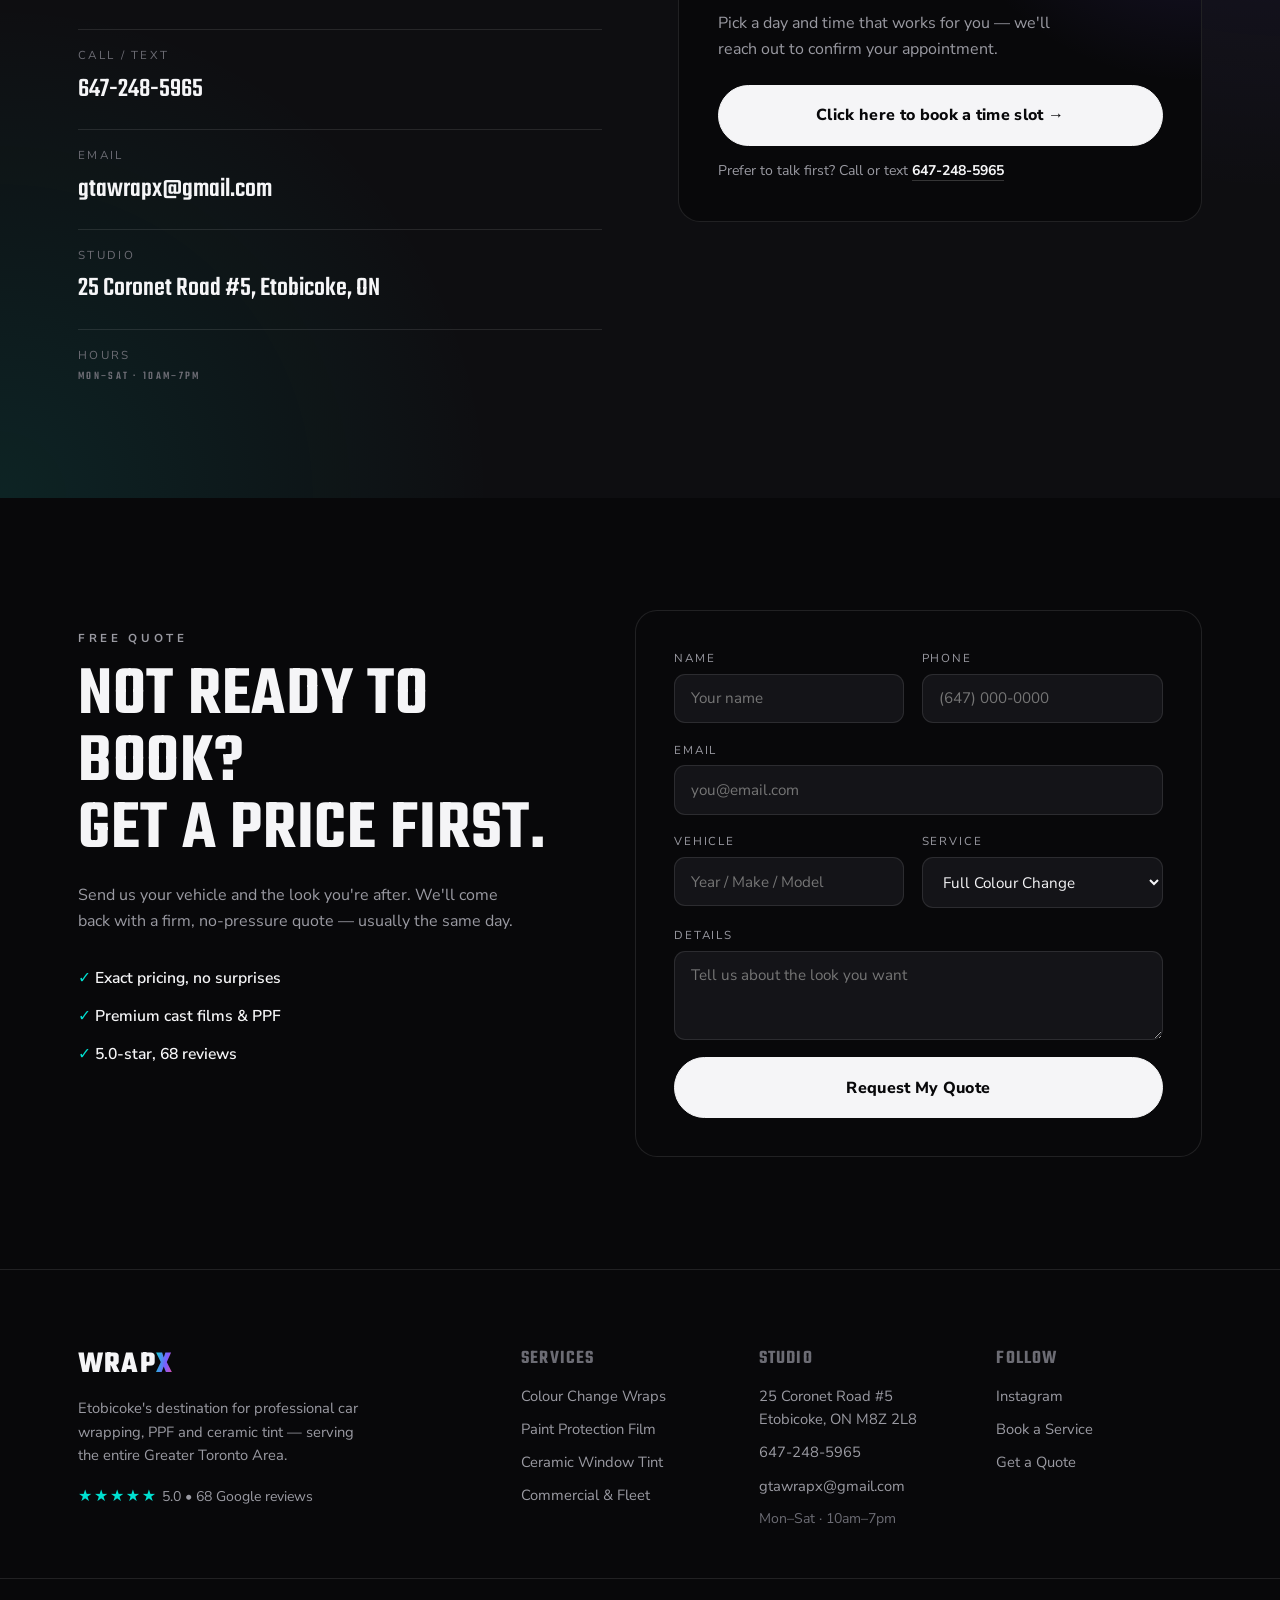
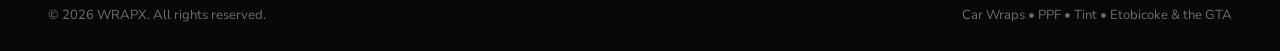
==== commit d8141a3d: "Move booking calendar into a modal opened by a CTA button; shortens homepage Co-Authored-By: Claude " ====
--- a/index.html
+++ b/index.html
@@ -122,7 +122,7 @@
     </nav>
     <div class="nav__cta">
       <a href="tel:+16472485965" class="nav__phone">647-248-5965</a>
-      <a href="#book" class="btn btn--sm">Book a Service</a>
+      <a href="#book" class="btn btn--sm" data-book-open>Book a Service</a>
     </div>
     <button class="nav__burger" id="burger" aria-label="Menu" aria-expanded="false"><span></span><span></span><span></span></button>
   </div>
@@ -141,7 +141,7 @@
     <h1 class="hero__title reveal">Turn your vehicle<br />into a <span class="grad">masterpiece</span></h1>
     <p class="hero__sub reveal">Professional car wraps, paint protection film, ceramic tint and commercial graphics — installed with obsessive precision in Toronto's west end.</p>
     <div class="hero__actions reveal">
-      <a href="#book" class="btn">Book Your Build</a>
+      <a href="#book" class="btn" data-book-open>Book Your Build</a>
       <a href="#services" class="btn btn--ghost">Explore Services</a>
     </div>
     <div class="hero__stats reveal">
@@ -349,8 +349,12 @@
         <li><span>Hours</span><span class="book__hours">Mon–Sat &middot; 10am–7pm</span></li>
       </ul>
     </div>
-    <div class="book__cal">
-      <div id="ghlCalendar" class="ghl-embed"></div>
+    <div class="book__cta-card reveal">
+      <span class="book__cta-badge">Fast &amp; easy</span>
+      <h3>Book in 30 seconds</h3>
+      <p>Pick a day and time that works for you — we'll reach out to confirm your appointment.</p>
+      <button type="button" class="btn btn--full" data-book-open>Click here to book a time slot &rarr;</button>
+      <span class="book__cta-or">Prefer to talk first? Call or text <a href="tel:+16472485965">647-248-5965</a></span>
     </div>
   </div>
 </section>
@@ -420,7 +424,7 @@
     <div class="foot__col">
       <h4>Follow</h4>
       <a href="https://www.instagram.com/gtawrapx/" target="_blank" rel="noopener">Instagram</a>
-      <a href="#book">Book a Service</a>
+      <a href="#book" data-book-open>Book a Service</a>
       <a href="#quote">Get a Quote</a>
     </div>
   </div>
@@ -432,6 +436,20 @@
 
 <a href="tel:+16472485965" class="callfab" aria-label="Call WRAPX">Call</a>
 
+<!-- ===== BOOKING MODAL ===== -->
+<div class="modal" id="bookModal" hidden>
+  <div class="modal__backdrop" data-book-close></div>
+  <div class="modal__panel" role="dialog" aria-modal="true" aria-label="Book an appointment" tabindex="-1">
+    <button type="button" class="modal__close" data-book-close aria-label="Close">&times;</button>
+    <div class="modal__head">
+      <p class="eyebrow">Book your install</p>
+      <h3>Pick a time slot</h3>
+      <p class="modal__sub">Choose a day and time — we'll reach out to confirm your appointment.</p>
+    </div>
+    <div id="ghlCalendar" class="ghl-embed"></div>
+  </div>
+</div>
+
 <script src="script.js"></script>
 </body>
 </html>
--- a/styles.css
+++ b/styles.css
@@ -254,6 +254,31 @@
 .booker__form input:focus,.booker__form select:focus{outline:none;border-color:var(--a2);box-shadow:0 0 0 3px rgba(123,92,255,.18)}
 .booker__done{color:var(--a1);font-weight:700;font-size:1.02rem;line-height:1.4}
 
+/* ===== BOOKING CTA CARD ===== */
+.book__cta-card{align-self:center;background:var(--bg);border:1px solid var(--line);border-radius:22px;padding:clamp(1.8rem,3vw,2.6rem);display:flex;flex-direction:column;gap:.9rem;align-items:flex-start;position:relative;overflow:hidden}
+.book__cta-card::before{content:"";position:absolute;inset:0;background:radial-gradient(80% 100% at 100% 0,rgba(123,92,255,.16),transparent 60%);pointer-events:none}
+.book__cta-badge{position:relative;font-size:.68rem;font-weight:800;text-transform:uppercase;letter-spacing:.14em;color:var(--a1);border:1px solid rgba(0,224,209,.35);padding:.3rem .7rem;border-radius:100px}
+.book__cta-card h3{position:relative;font-size:clamp(1.9rem,3vw,2.4rem);margin-top:.2rem}
+.book__cta-card>p{position:relative;color:var(--mut);max-width:34ch}
+.book__cta-card .btn{position:relative;margin-top:.5rem}
+.book__cta-or{position:relative;font-size:.88rem;color:var(--mut)}
+.book__cta-or a{color:var(--ink);font-weight:700;border-bottom:1px solid var(--line-2);white-space:nowrap}
+
+/* ===== MODAL ===== */
+.modal{position:fixed;inset:0;z-index:100;display:flex;align-items:center;justify-content:center;padding:1.2rem;animation:mFade .2s var(--ease)}
+.modal__backdrop{position:absolute;inset:0;background:rgba(4,4,6,.8);backdrop-filter:blur(6px)}
+.modal__panel{position:relative;z-index:1;width:100%;max-width:520px;max-height:92vh;overflow:auto;background:var(--bg-2);border:1px solid var(--line-2);border-radius:22px;padding:clamp(1.4rem,3vw,2rem);animation:mPop .28s var(--ease)}
+.modal__panel:focus{outline:none}
+.modal__close{position:absolute;top:1rem;right:1rem;width:40px;height:40px;border-radius:10px;border:1px solid var(--line);background:var(--bg-3);color:var(--ink);font-size:1.5rem;line-height:1;cursor:pointer;z-index:2;transition:border-color .25s}
+.modal__close:hover{border-color:var(--a2)}
+.modal__head{margin-bottom:1.3rem;padding-right:2.6rem}
+.modal__head h3{font-size:2rem;margin-top:.2rem}
+.modal__sub{color:var(--mut);font-size:.95rem;margin-top:.4rem}
+.modal .ghl-embed{border:0;min-height:0;background:transparent}
+.modal .ghl-embed.is-booker{padding:0}
+@keyframes mFade{from{opacity:0}to{opacity:1}}
+@keyframes mPop{from{opacity:0;transform:translateY(14px) scale(.985)}to{opacity:1;transform:none}}
+
 /* ===== QUOTE / LEAD-GEN ===== */
 .quote{padding:clamp(4rem,10vw,7rem) 0;background:var(--bg)}
 .quote__inner{display:grid;grid-template-columns:1fr 1fr;gap:clamp(2rem,6vw,5rem);align-items:start}
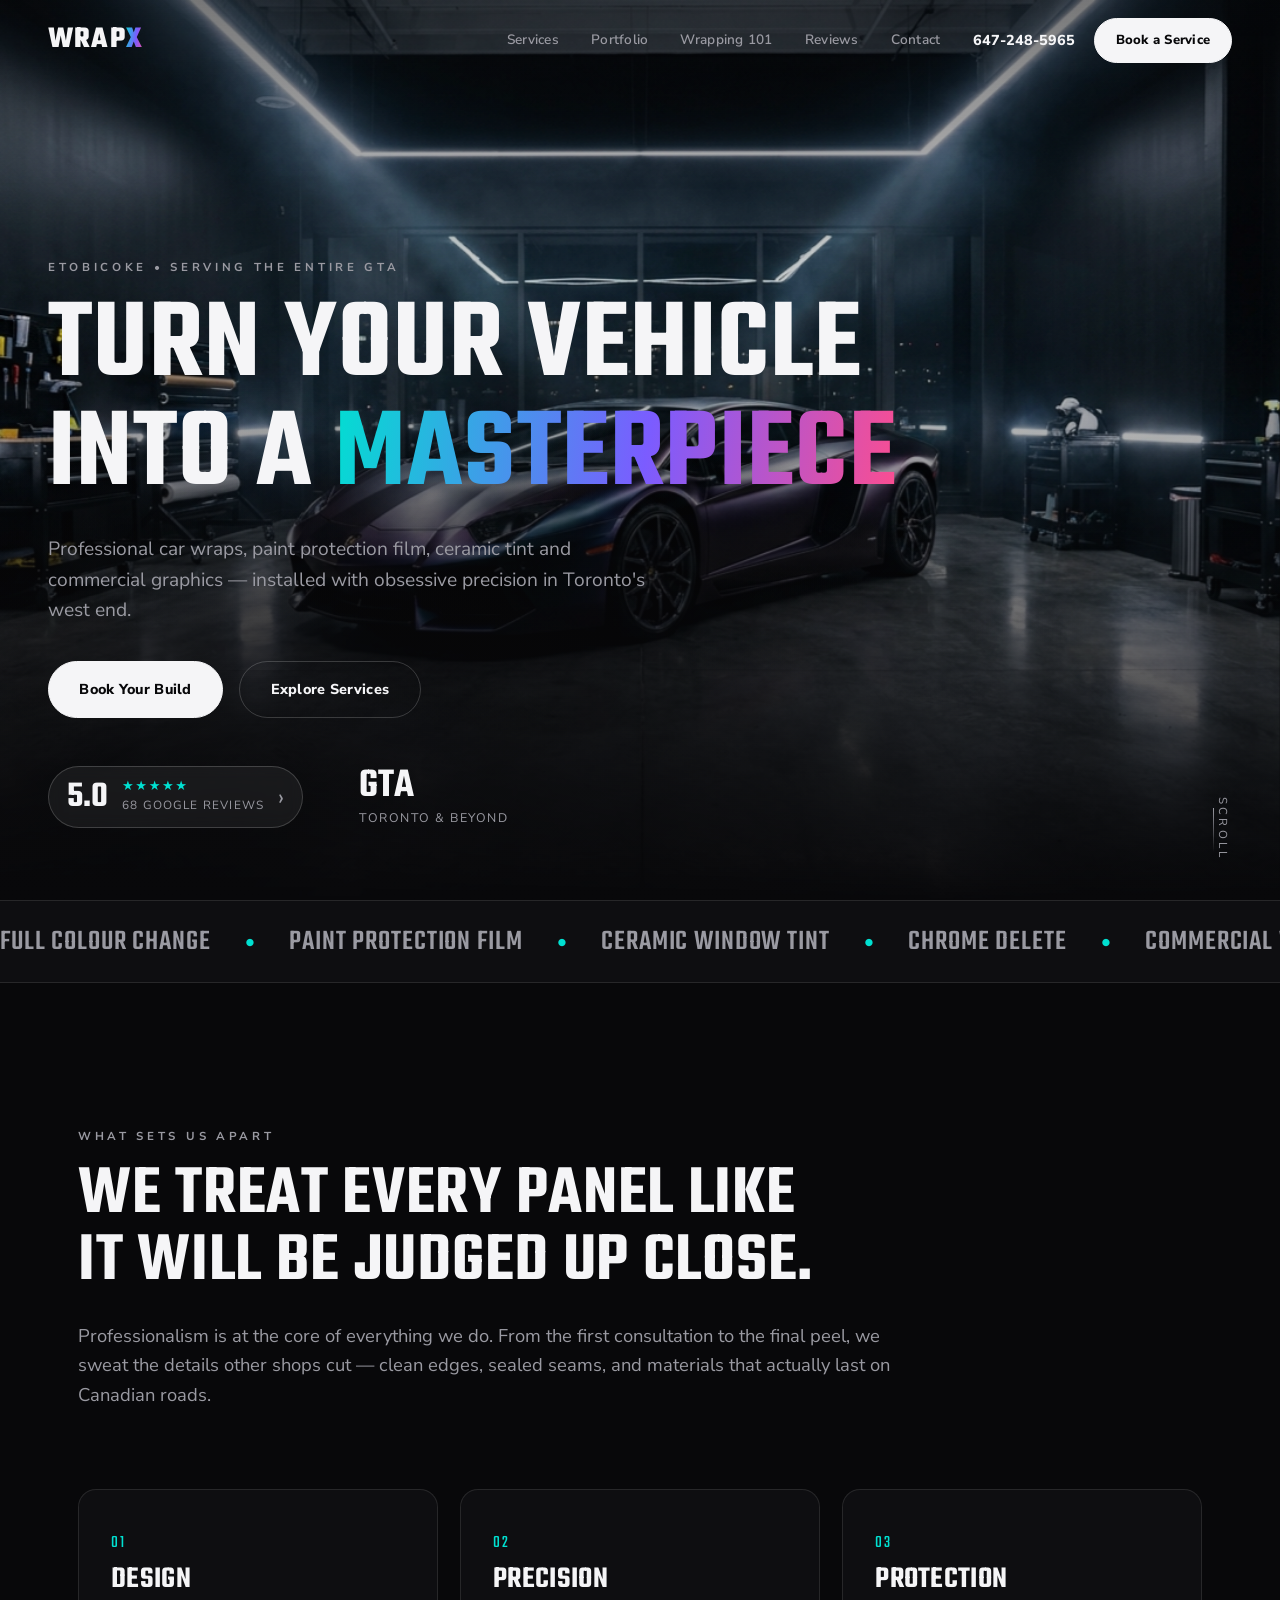
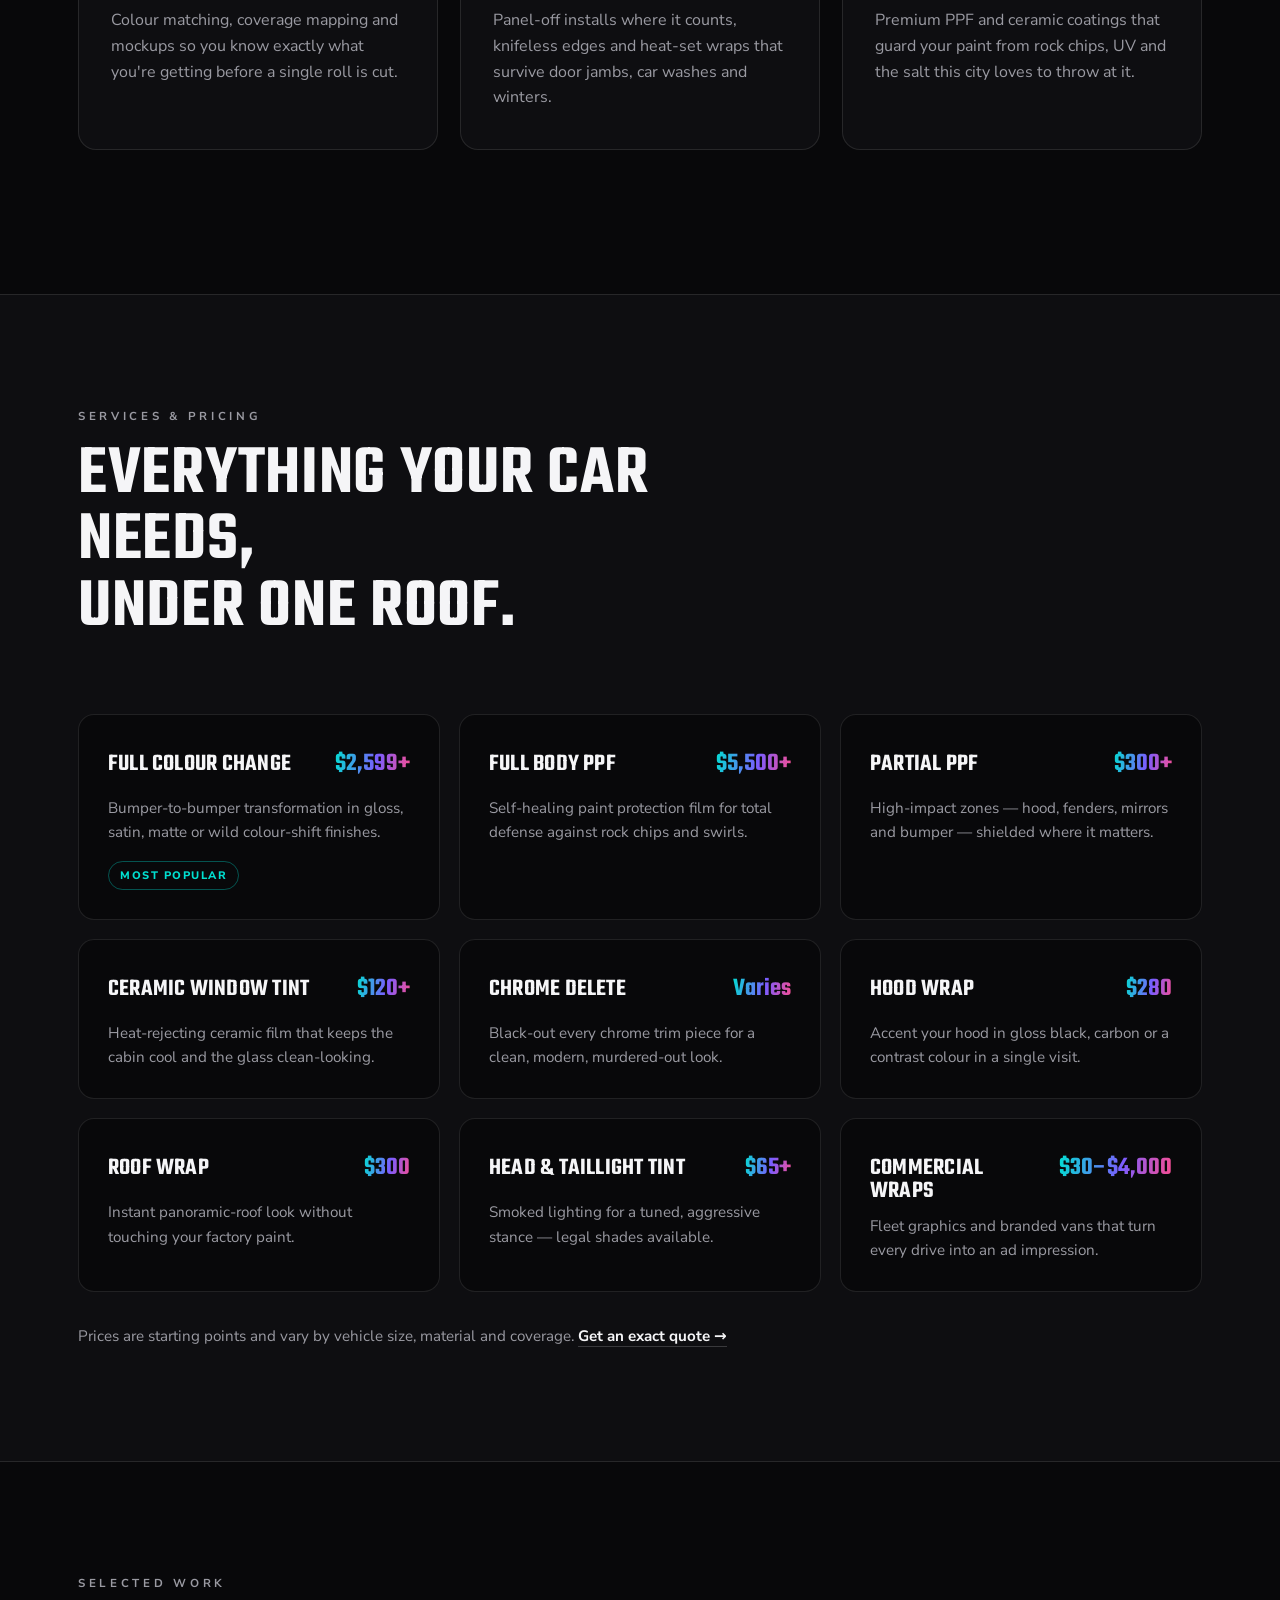
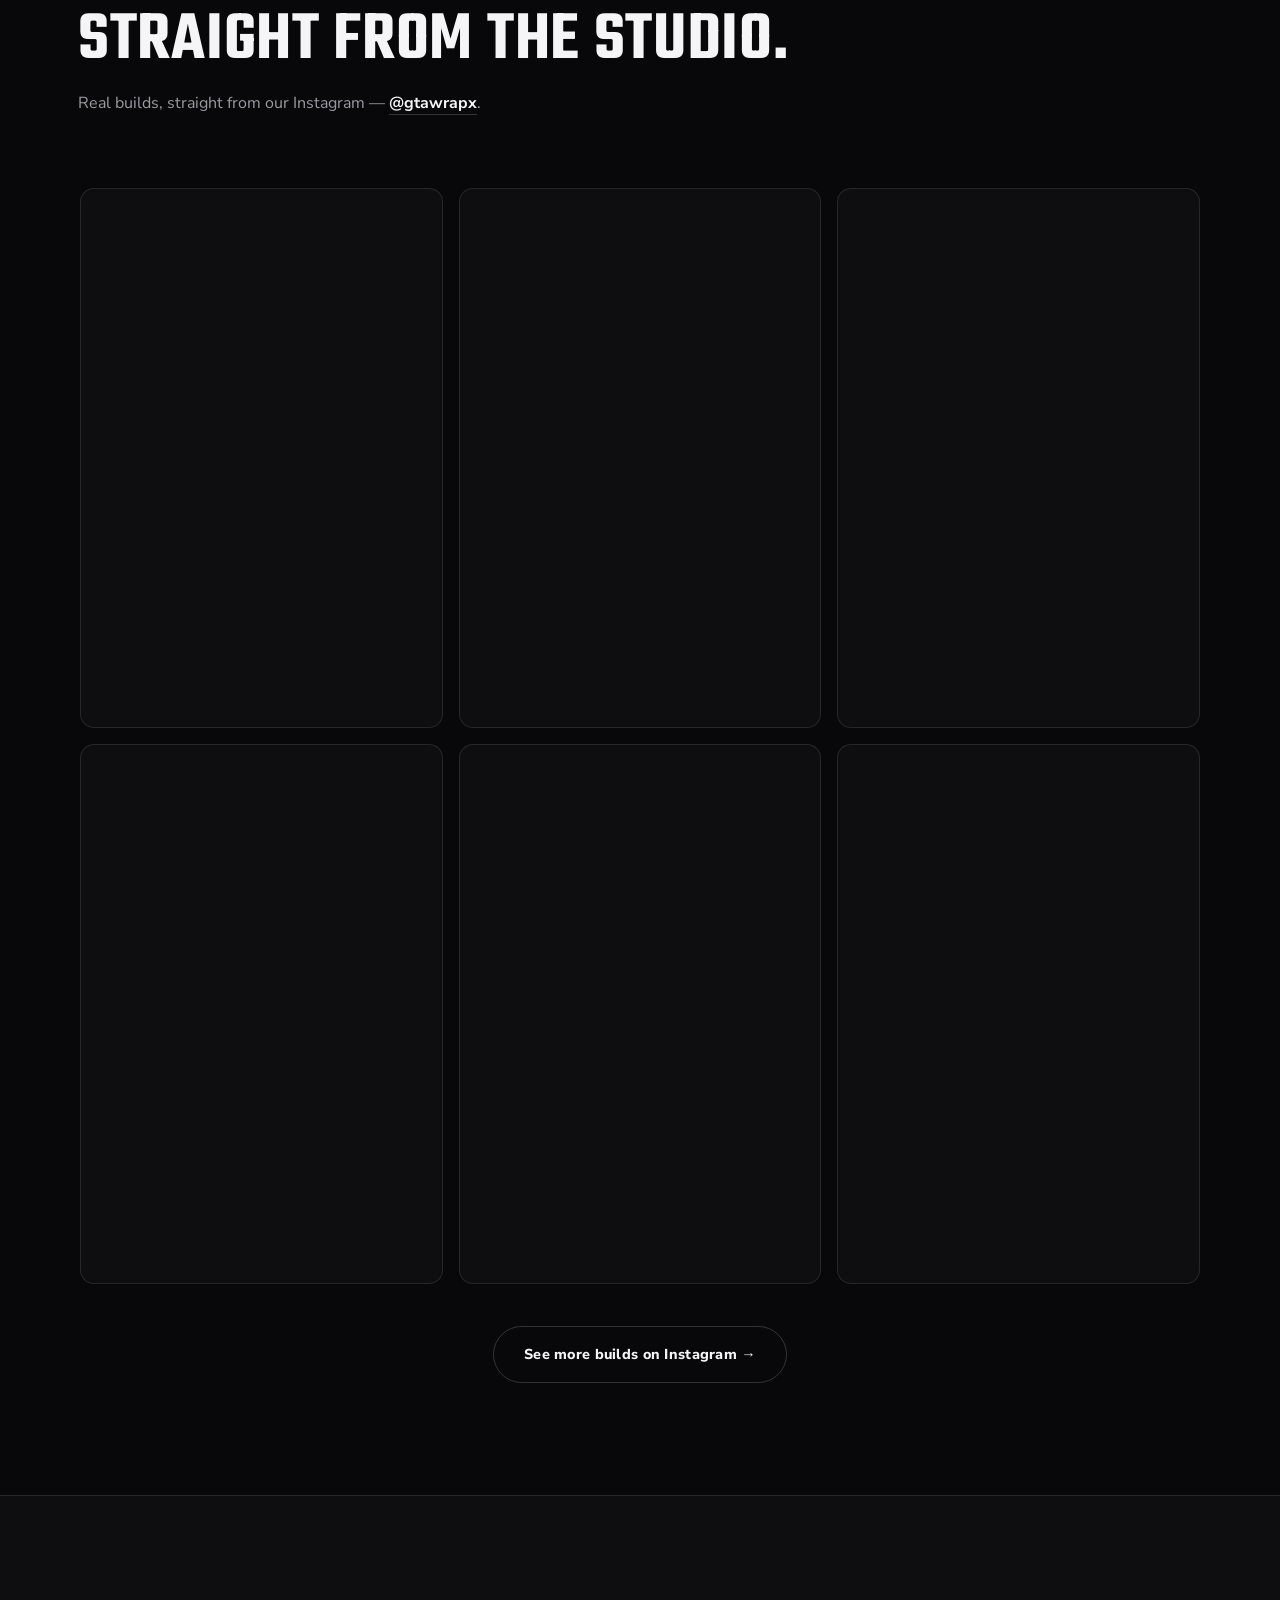
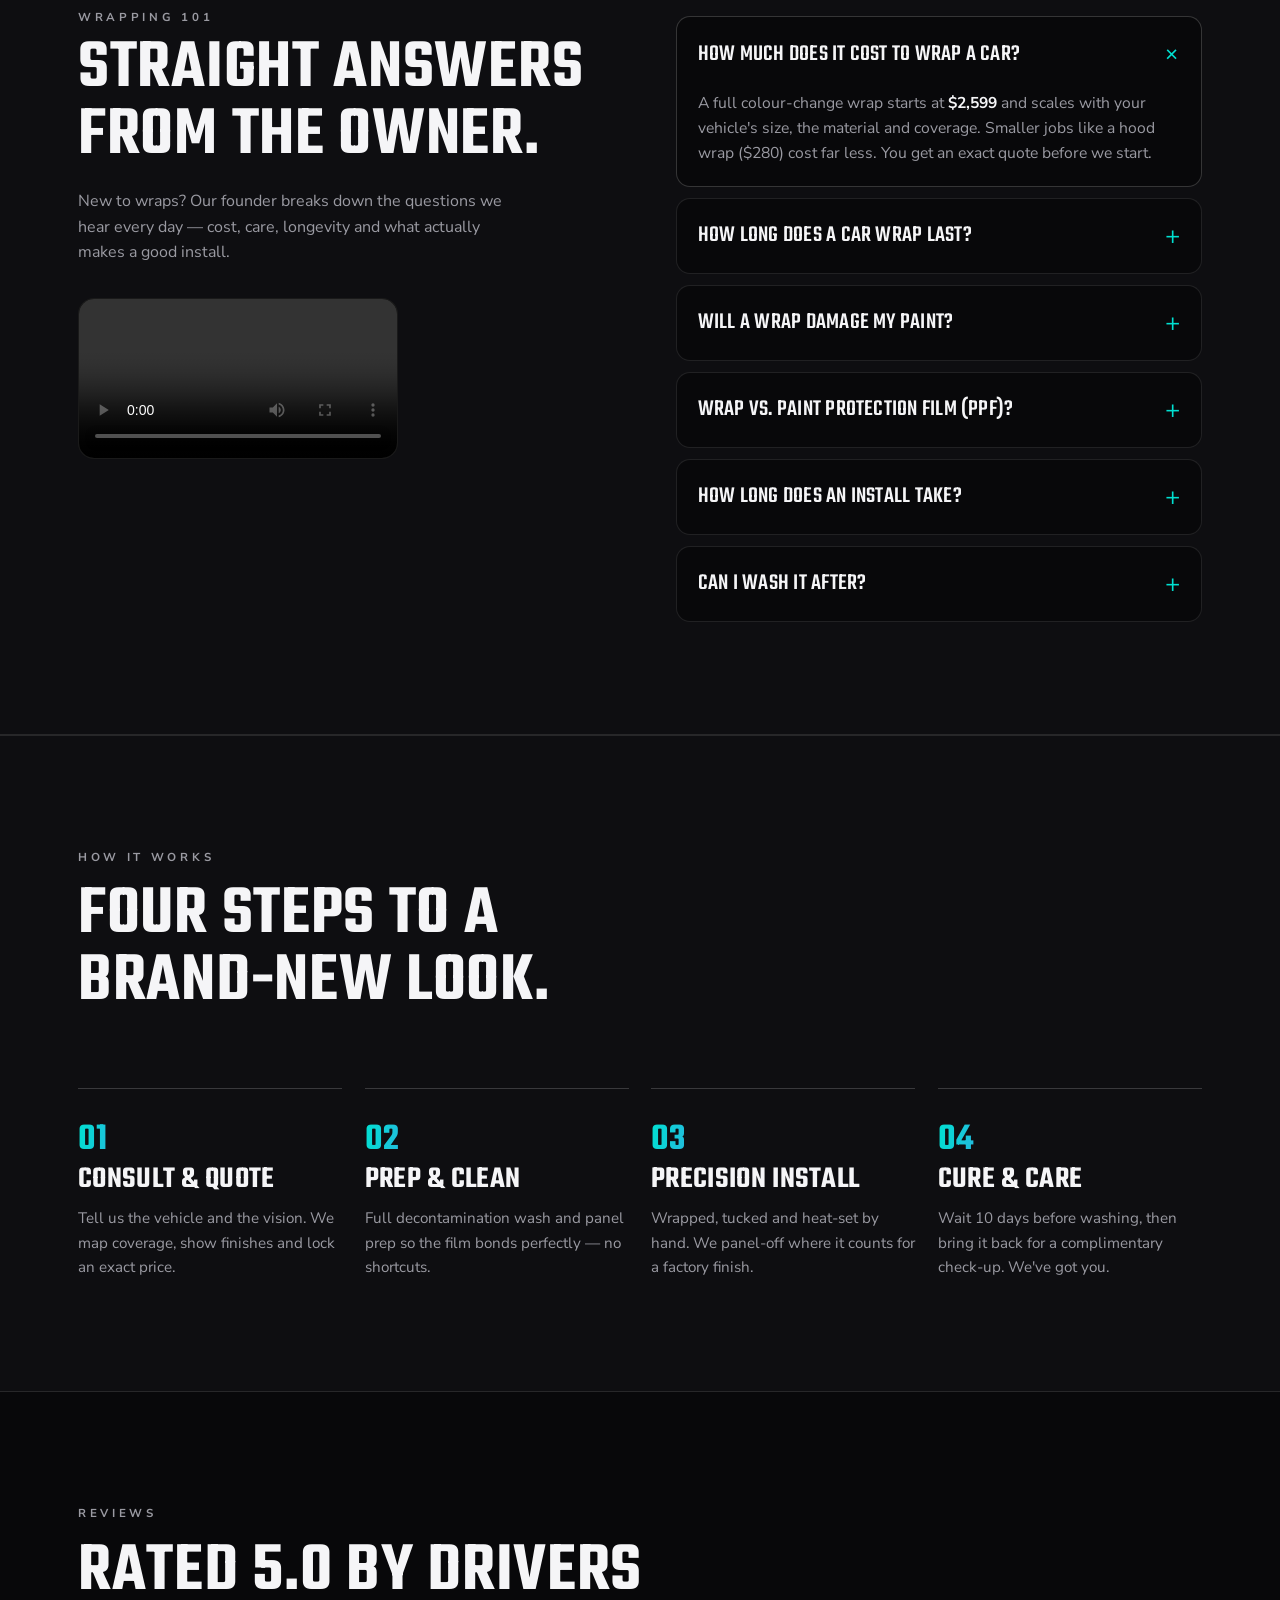
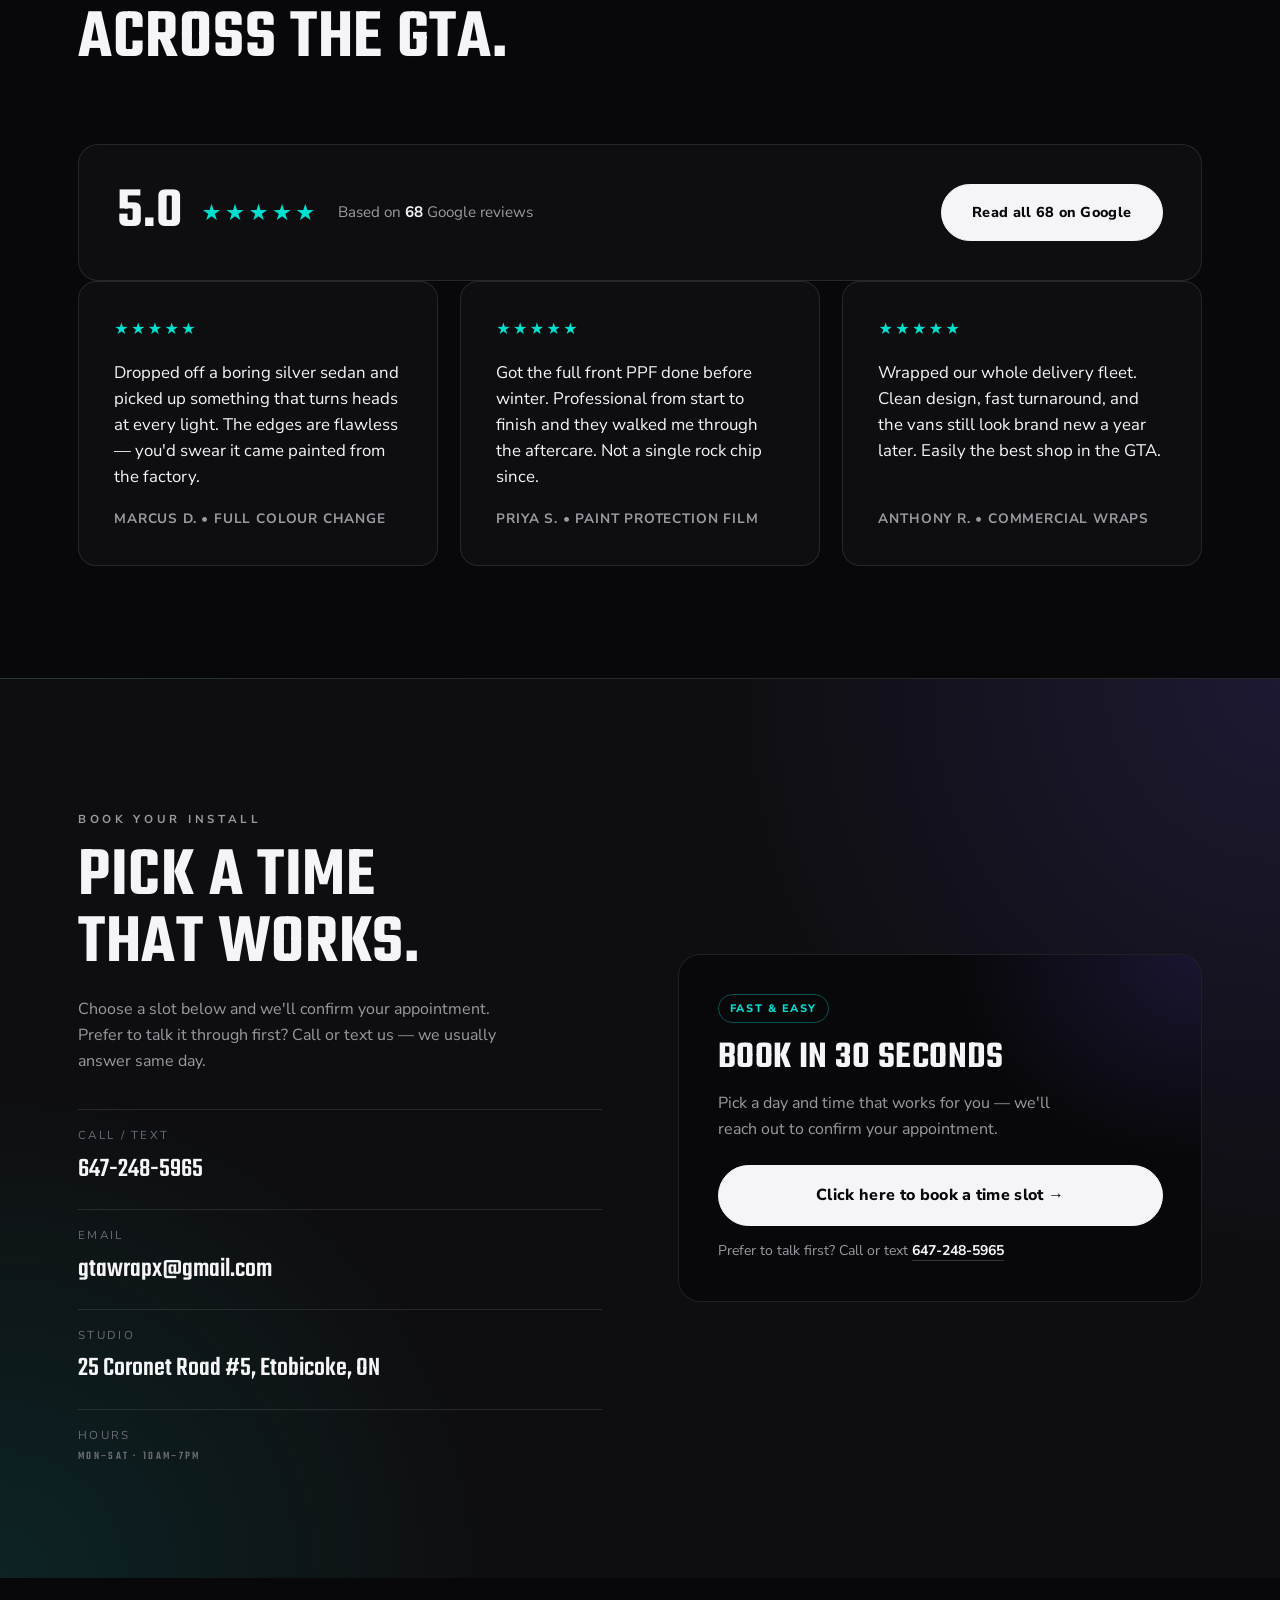
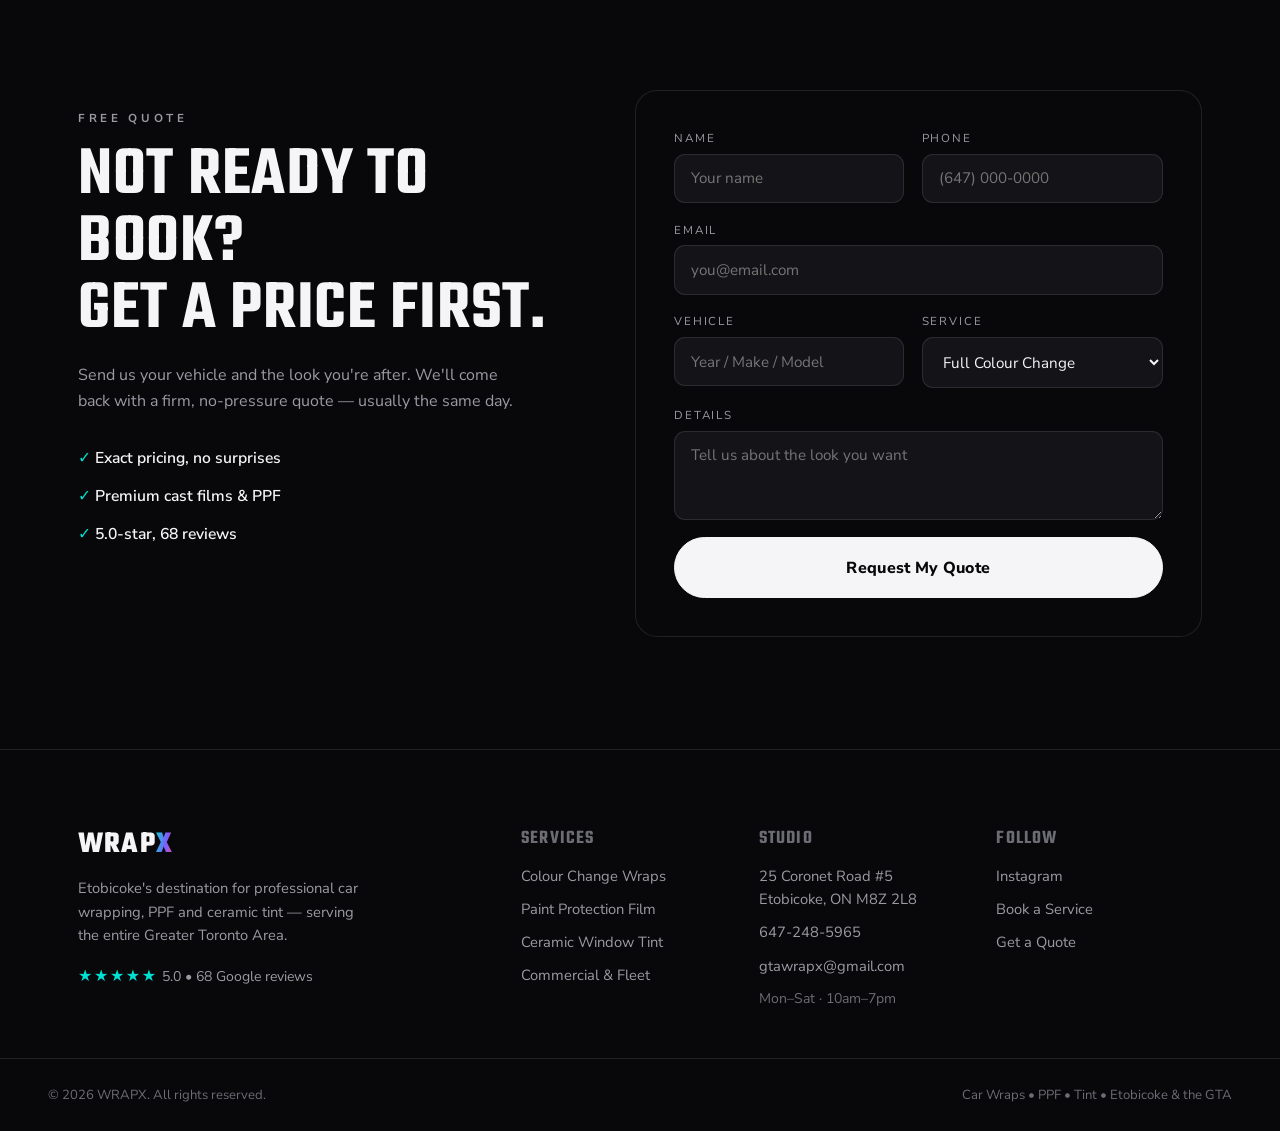
==== commit 945ee428: "Mobile fixes: always load at top, stack quote form, compact nav CTA, merge rating into one button Co" ====
--- a/index.html
+++ b/index.html
@@ -122,7 +122,7 @@
     </nav>
     <div class="nav__cta">
       <a href="tel:+16472485965" class="nav__phone">647-248-5965</a>
-      <a href="#book" class="btn btn--sm" data-book-open>Book a Service</a>
+      <a href="#book" class="btn btn--sm" data-book-open><span class="hide-sm">Book a Service</span><span class="only-sm">Book</span></a>
     </div>
     <button class="nav__burger" id="burger" aria-label="Menu" aria-expanded="false"><span></span><span></span><span></span></button>
   </div>
@@ -145,8 +145,14 @@
       <a href="#services" class="btn btn--ghost">Explore Services</a>
     </div>
     <div class="hero__stats reveal">
-      <a href="#reviews" class="stat-link"><strong>5.0&#9733;</strong><span>Google rating &rsaquo;</span></a>
-      <a href="#reviews" class="stat-link"><strong>68</strong><span>Google reviews &rsaquo;</span></a>
+      <a href="#reviews" class="rating-btn" aria-label="Rated 5.0 out of 5 from 68 Google reviews — read the reviews">
+        <span class="rating-btn__score">5.0</span>
+        <span class="rating-btn__meta">
+          <span class="rating-btn__stars" aria-hidden="true">&#9733;&#9733;&#9733;&#9733;&#9733;</span>
+          <span class="rating-btn__label">68 Google reviews</span>
+        </span>
+        <span class="rating-btn__arrow" aria-hidden="true">&rsaquo;</span>
+      </a>
       <div><strong>GTA</strong><span>Toronto &amp; beyond</span></div>
     </div>
   </div>
--- a/styles.css
+++ b/styles.css
@@ -71,6 +71,7 @@
 .nav__cta{display:flex;align-items:center;gap:1.2rem}
 .nav__phone{font-weight:800;font-size:.9rem;white-space:nowrap}
 .nav__burger{display:none;flex-direction:column;gap:5px;background:none;border:0;cursor:pointer;padding:6px}
+.only-sm{display:none}
 .nav__burger span{width:26px;height:2px;background:var(--ink);transition:.3s}
 
 /* ===== HERO ===== */
@@ -86,11 +87,16 @@
 .hero__sub{font-size:clamp(1.05rem,1.5vw,1.28rem);color:var(--mut);max-width:620px;margin-bottom:2.2rem}
 .hero__actions{display:flex;gap:1rem;flex-wrap:wrap;margin-bottom:3rem}
 .hero__stats{display:flex;gap:clamp(1.5rem,5vw,3.5rem);flex-wrap:wrap}
-.hero__stats>div,.hero__stats>a{display:flex;flex-direction:column}
-.stat-link{cursor:pointer;transition:transform .25s var(--ease)}
-.stat-link:hover{transform:translateY(-3px)}
-.stat-link:hover span{color:var(--a1)}
-.stat-link span{transition:color .25s}
+.hero__stats>div{display:flex;flex-direction:column}
+/* combined, clickable Google rating button */
+.rating-btn{display:inline-flex;align-items:center;gap:.85rem;background:rgba(255,255,255,.06);border:1px solid var(--line-2);border-radius:100px;padding:.65rem 1.15rem;backdrop-filter:blur(8px);cursor:pointer;transition:transform .3s var(--ease),border-color .3s,background .3s}
+.rating-btn:hover{transform:translateY(-3px);border-color:var(--a1);background:rgba(255,255,255,.1)}
+.hero__stats .rating-btn__score{font-family:"Teko";font-size:2.3rem;font-weight:600;line-height:1;color:var(--ink);text-transform:none;letter-spacing:0}
+.rating-btn__meta{display:flex;flex-direction:column;gap:.15rem}
+.hero__stats .rating-btn__stars{color:var(--a1);font-size:.82rem;letter-spacing:.12em;line-height:1}
+.hero__stats .rating-btn__label{font-size:.74rem;color:var(--mut);text-transform:uppercase;letter-spacing:.1em;white-space:nowrap}
+.hero__stats .rating-btn__arrow{font-size:1.5rem;color:var(--mut);line-height:1;transition:transform .3s,color .3s;letter-spacing:0}
+.rating-btn:hover .rating-btn__arrow{color:var(--a1);transform:translateX(3px)}
 .hero__stats strong{font-family:"Teko";font-size:2.6rem;font-weight:600;line-height:1}
 .hero__stats span{font-size:.78rem;color:var(--mut);text-transform:uppercase;letter-spacing:.12em}
 .hero__scroll{position:absolute;right:clamp(20px,5vw,48px);bottom:2.5rem;font-size:.72rem;text-transform:uppercase;letter-spacing:.28em;color:var(--mut);writing-mode:vertical-rl}
@@ -223,8 +229,10 @@
 /* ===== INSTAGRAM FEED GRID ===== */
 .work__sub{margin-top:1rem;color:var(--mut)}
 .work__sub a{color:var(--ink);border-bottom:1px solid var(--line-2);font-weight:700}
-.ig-grid{display:grid;grid-template-columns:repeat(3,1fr);gap:16px;align-items:start;max-width:1120px;margin:0 auto;padding:0 clamp(20px,5vw,48px)}
+.ig-grid{display:grid;grid-template-columns:repeat(3,1fr);gap:16px;align-items:start;max-width:1120px;margin:0 auto}
 .ig-grid .instagram-media{margin:0 auto!important;min-width:0!important;width:100%!important}
+/* Reserve height before Instagram swaps the blockquote for an iframe (prevents layout jump) */
+.ig-grid .instagram-media:not(.instagram-media-rendered){min-height:540px;border:1px solid var(--line)!important;border-radius:14px!important;background:var(--bg-2)!important}
 @media(max-width:960px){.ig-grid{grid-template-columns:repeat(2,1fr)}}
 @media(max-width:600px){.ig-grid{grid-template-columns:1fr;max-width:380px}}
 
@@ -328,6 +336,13 @@
   .burger-open span:nth-child(2){opacity:0}
   .burger-open span:nth-child(3){transform:translateY(-7px) rotate(-45deg)}
   .pillars,.svc-grid,.review-grid,.steps,.foot__inner{grid-template-columns:1fr}
+  /* forms & pickers must stack on small screens */
+  .book__form{grid-template-columns:1fr}
+  .booker__times{grid-template-columns:repeat(2,1fr)}
+  /* compact nav so the CTA never clips */
+  .nav__inner{gap:.75rem}
+  .hide-sm{display:none}
+  .only-sm{display:inline}
   .ghl-embed,.ghl-embed iframe{min-height:560px}
   .callfab{display:block}
   .hero{align-items:flex-start;padding-top:6.5rem;padding-bottom:4rem}
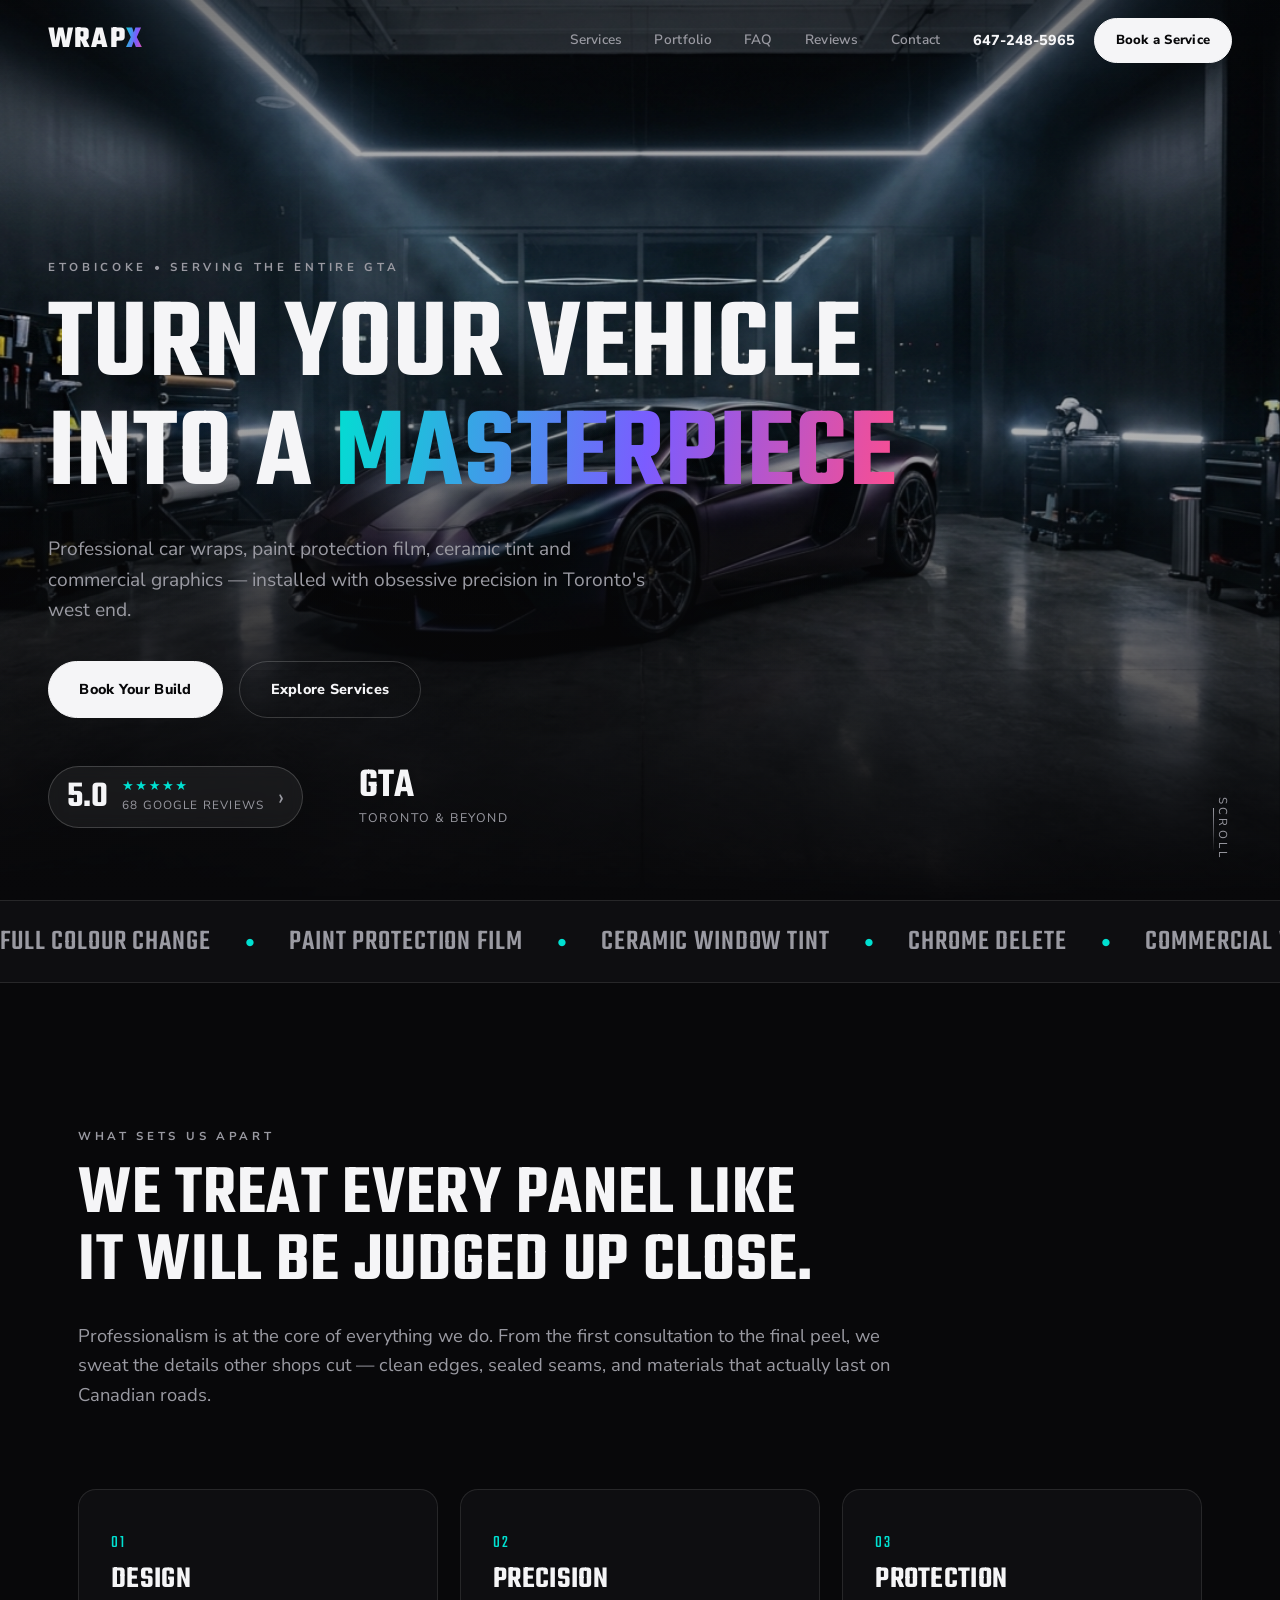
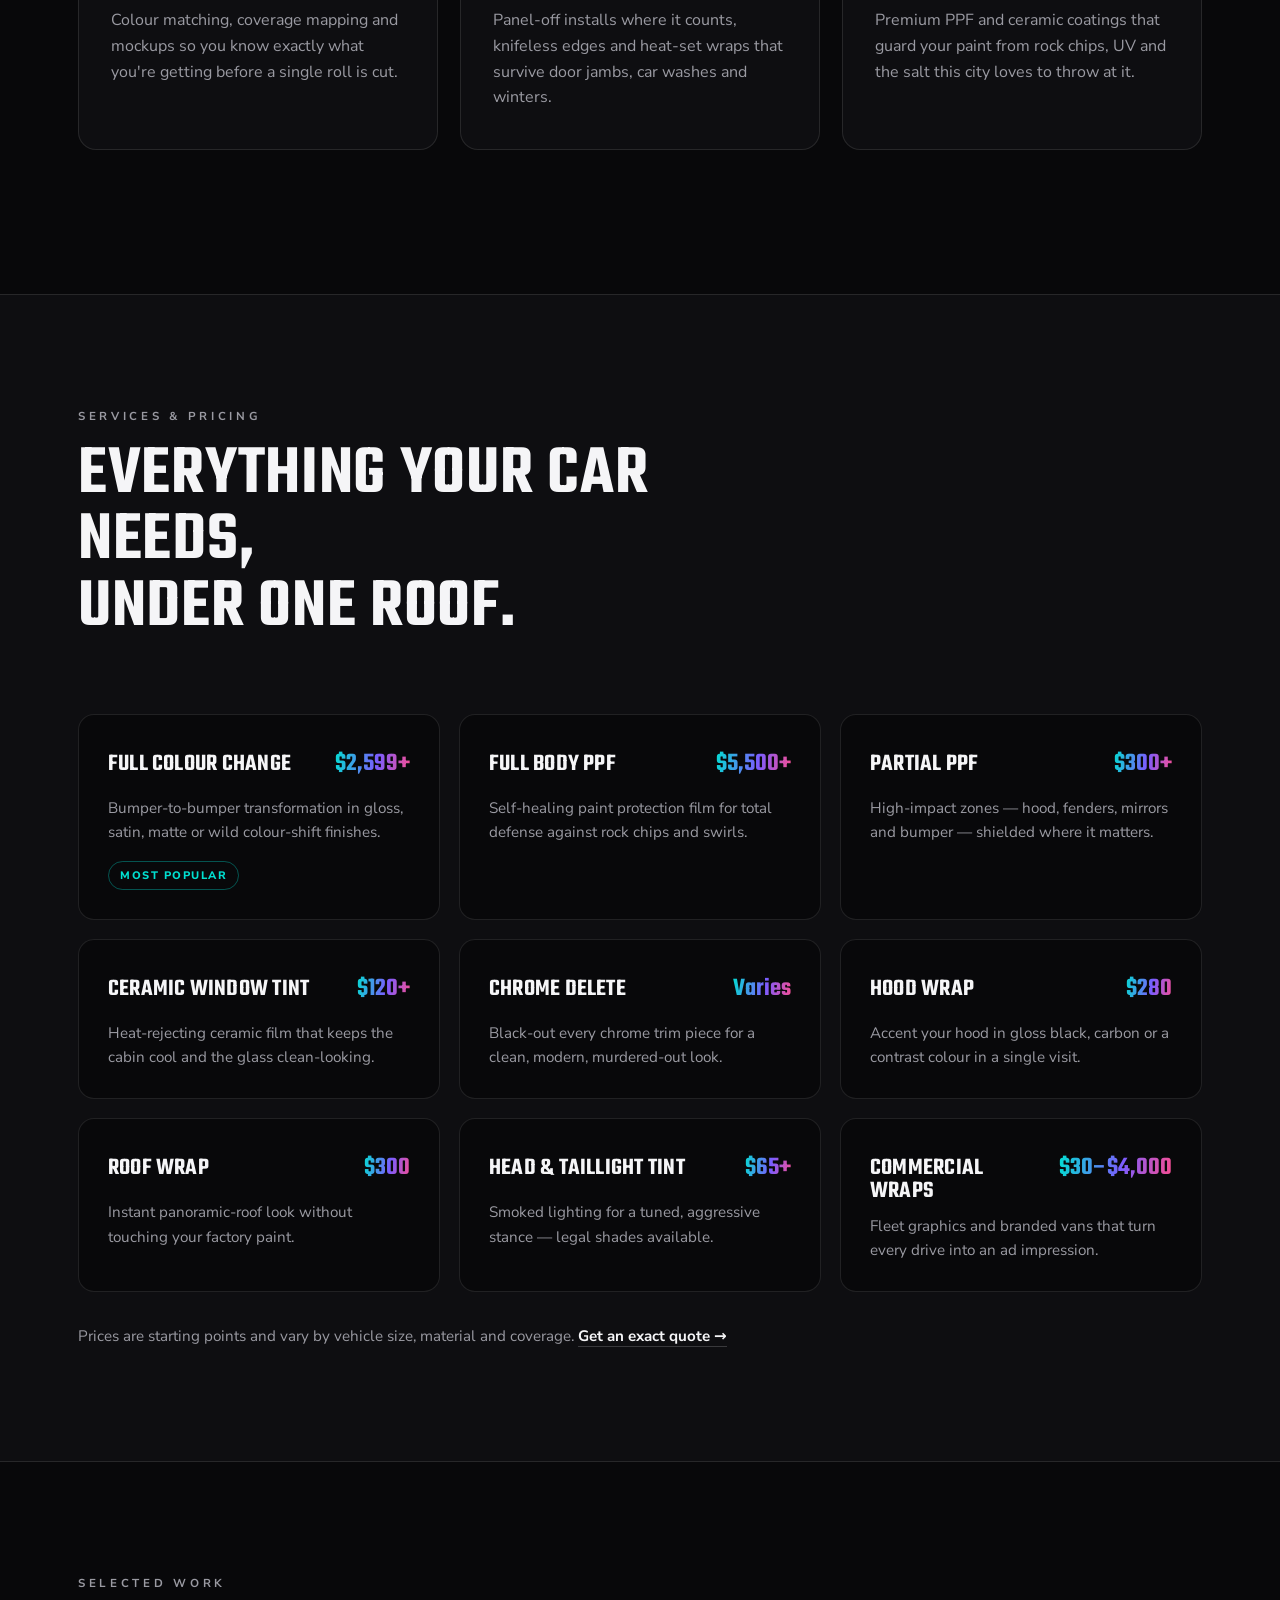
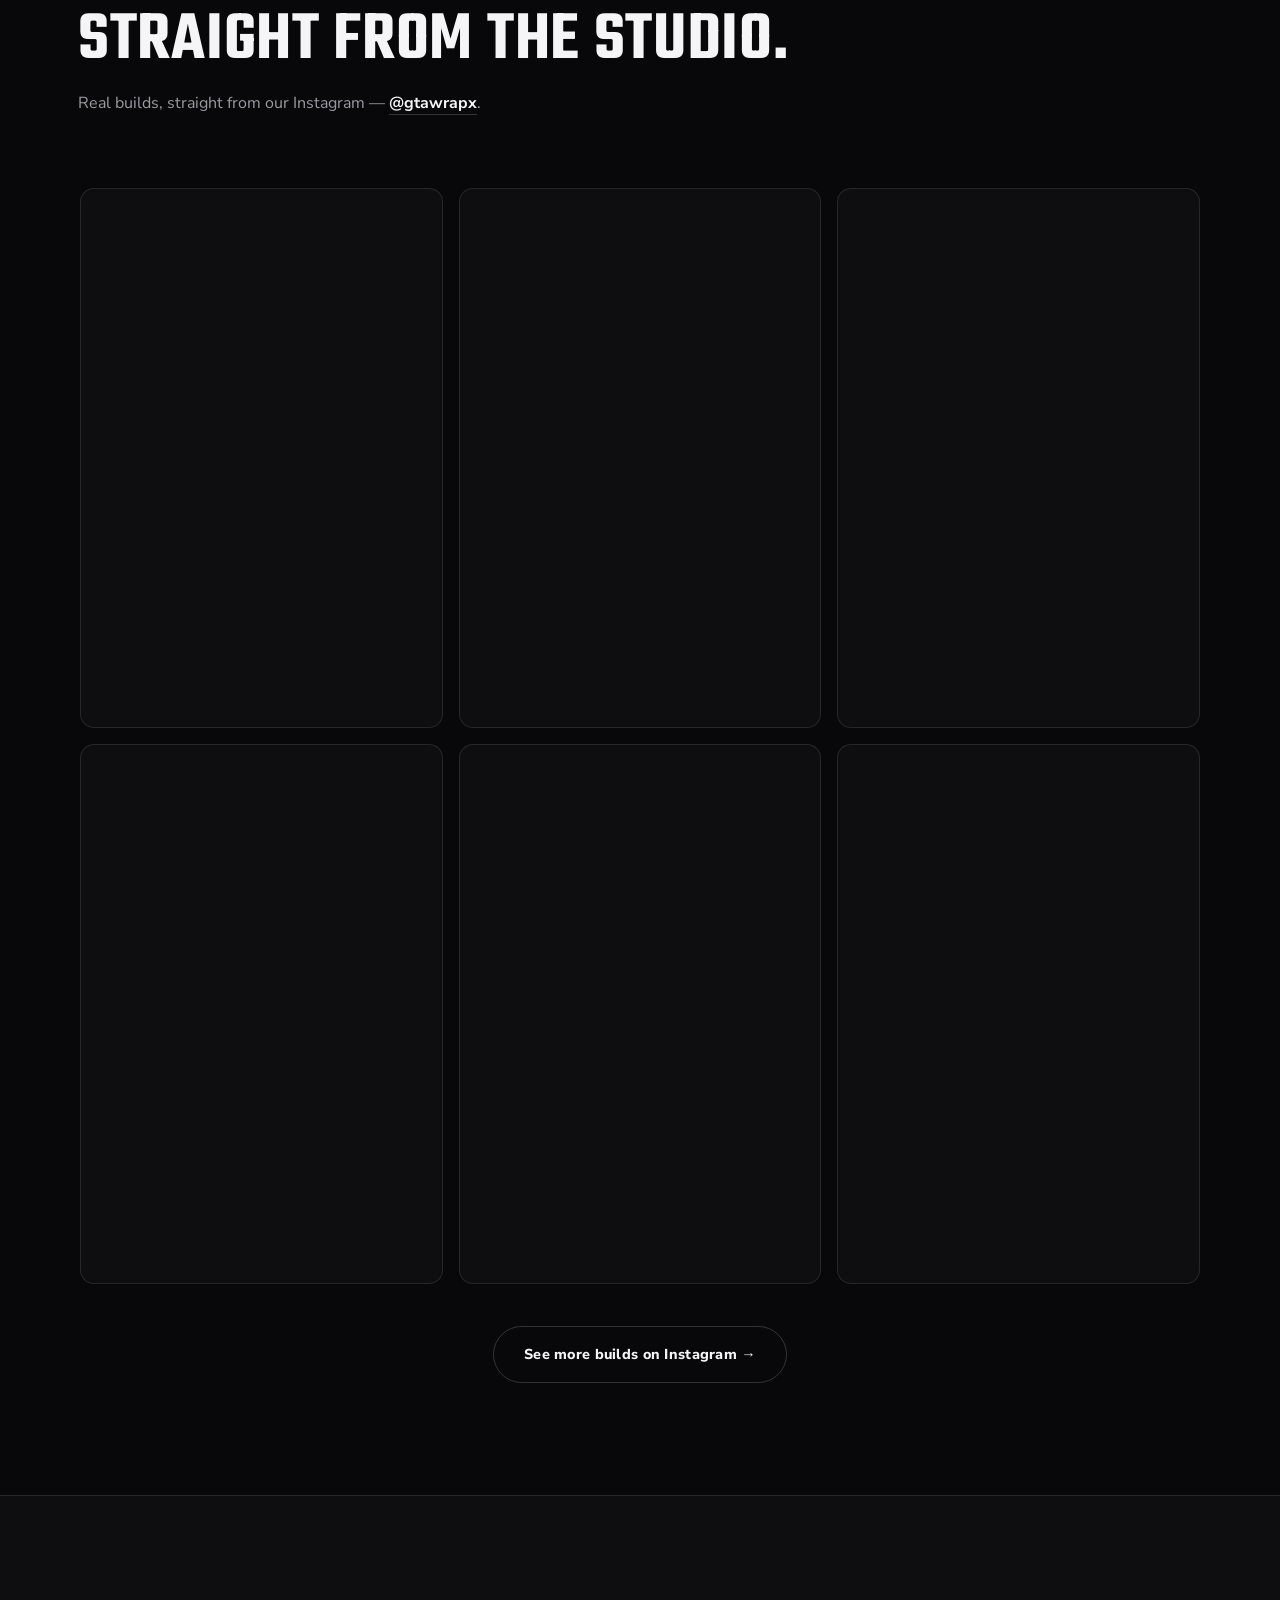
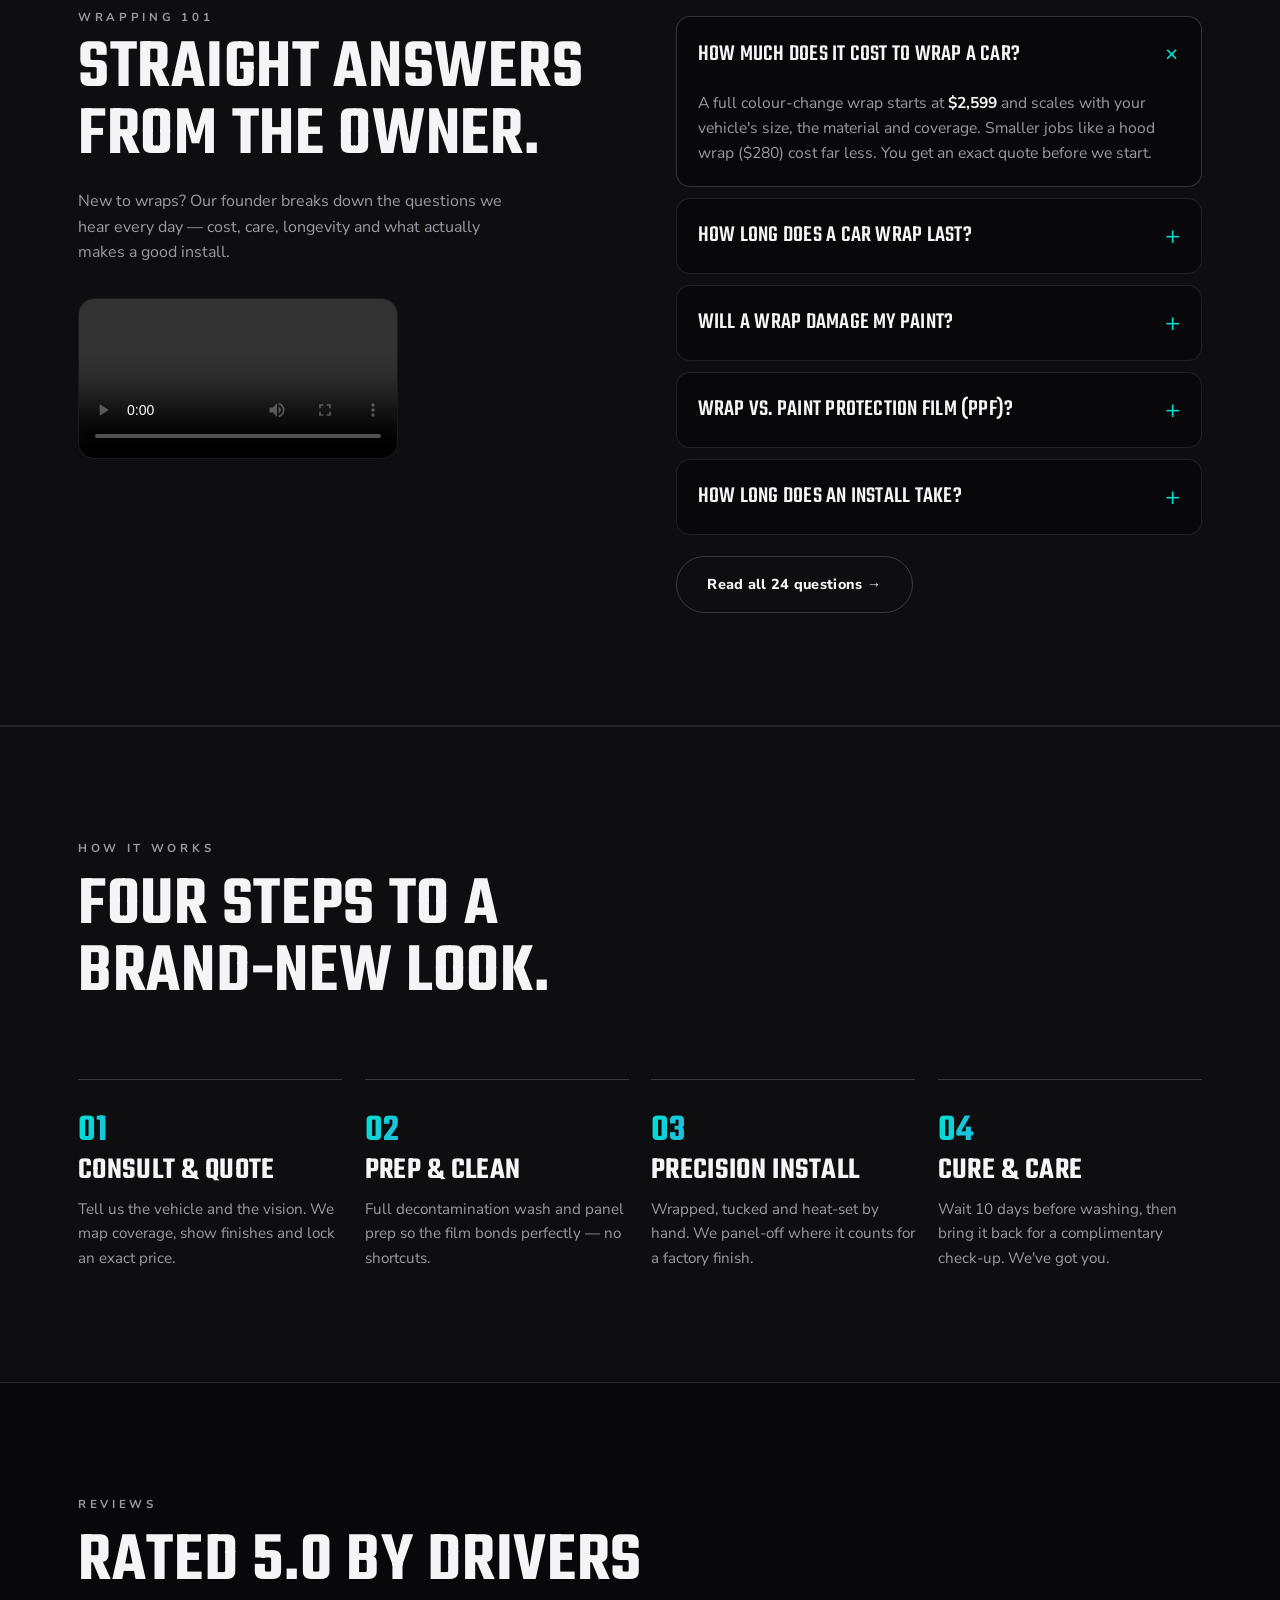
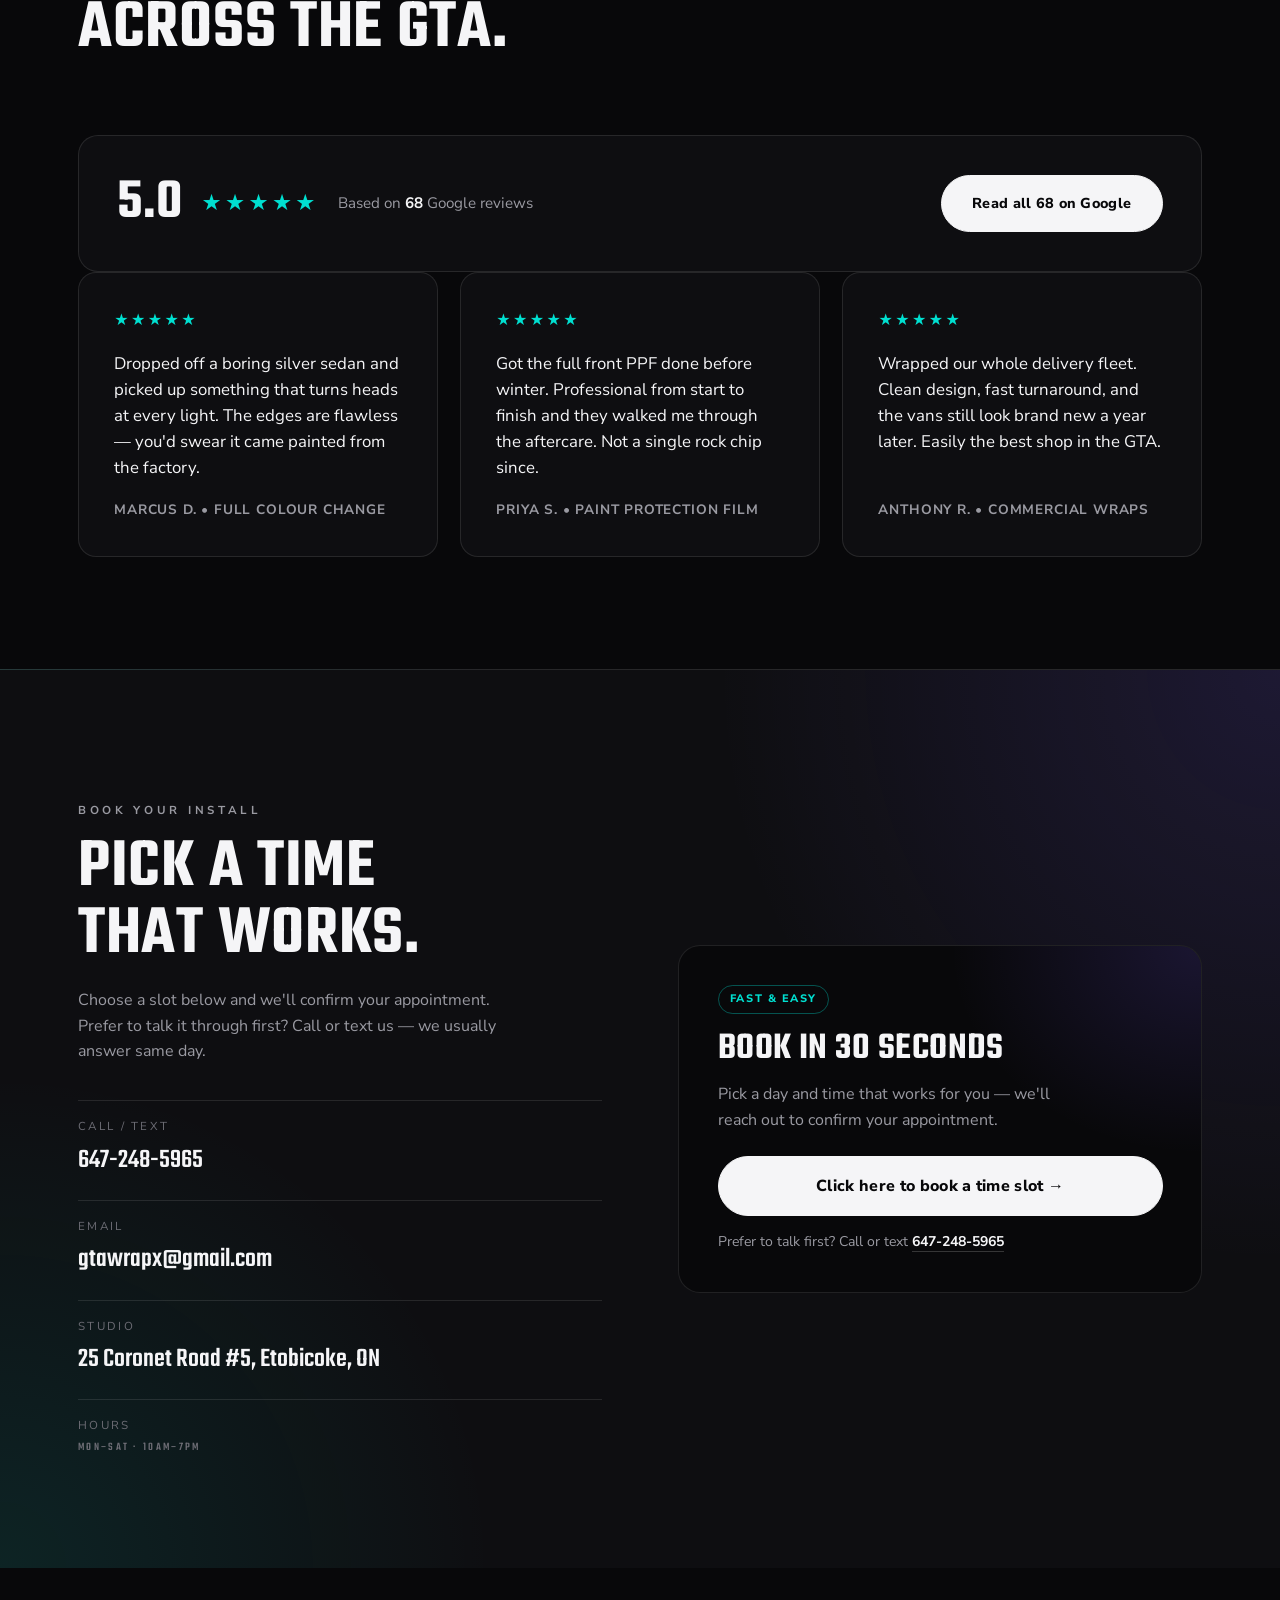
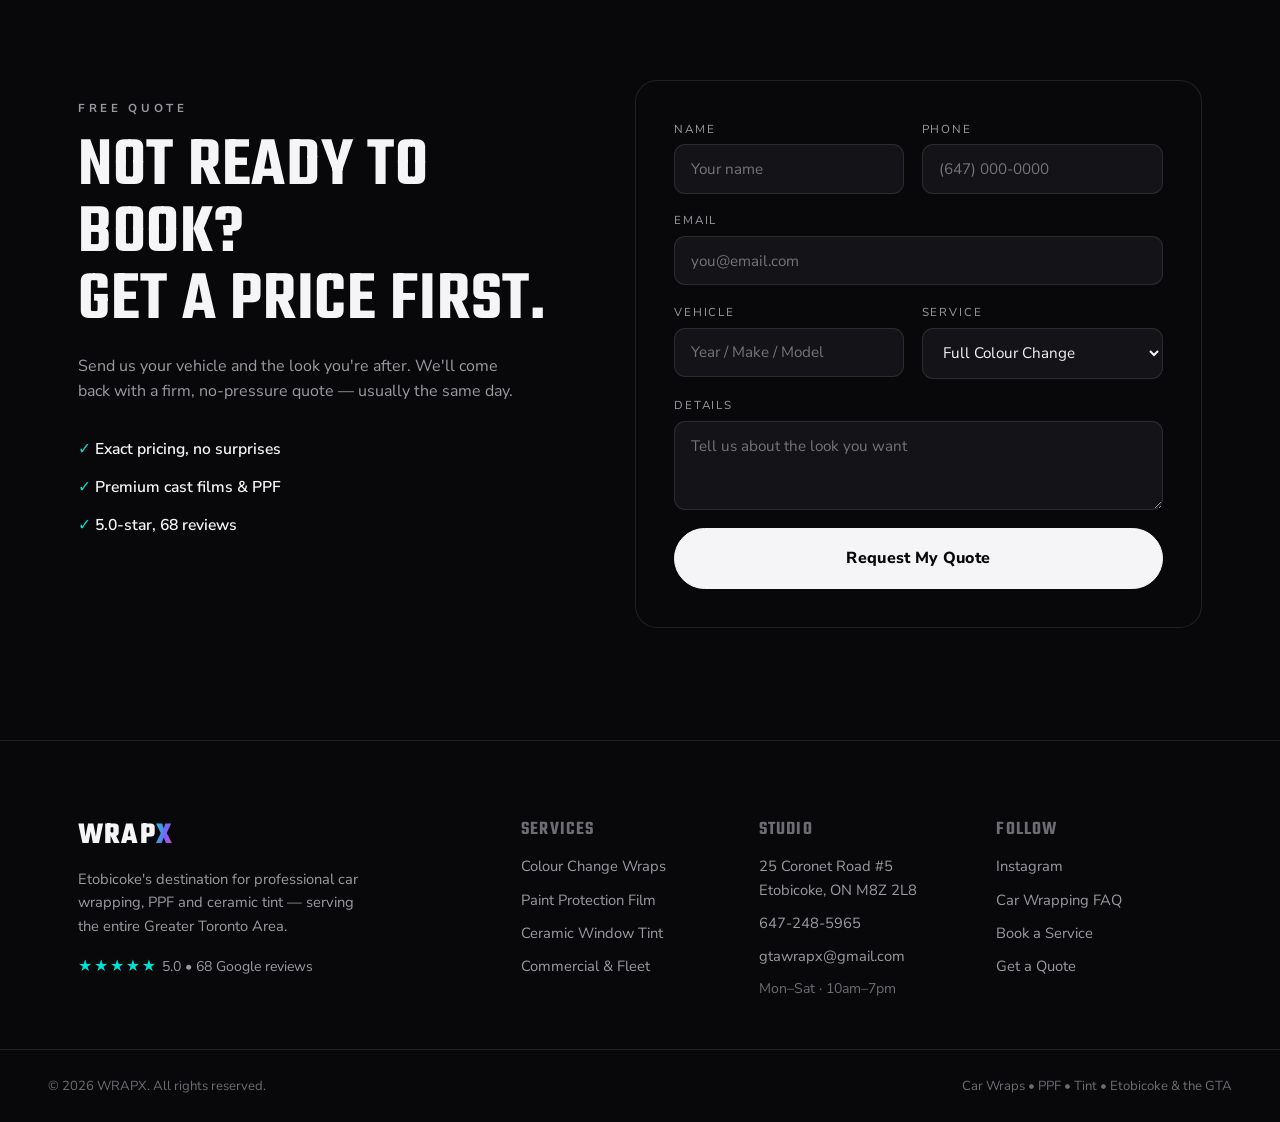
==== commit 9c925da6: "Add dedicated SEO FAQ page (24 Qs, 6 categories, FAQPage+Breadcrumb schema); trim homepage FAQs Co-A" ====
--- a/index.html
+++ b/index.html
@@ -87,23 +87,7 @@
 }
 </script>
 
-<!-- ===== STRUCTURED DATA: FAQ (GEO / AI answers) ===== -->
-<script type="application/ld+json">
-{
-  "@context": "https://schema.org",
-  "@type": "FAQPage",
-  "mainEntity": [
-    { "@type": "Question", "name": "How much does it cost to wrap a car in Toronto?", "acceptedAnswer": { "@type": "Answer", "text": "At WRAPX, a full colour-change wrap starts at $2,599 and varies with the size of your vehicle, the material and the coverage. Smaller jobs like a hood wrap ($280) or roof wrap ($300) cost far less. We give an exact quote before any work begins." } },
-    { "@type": "Question", "name": "How long does a car wrap last?", "acceptedAnswer": { "@type": "Answer", "text": "A quality vinyl wrap installed by WRAPX typically lasts 5 to 7 years with proper care. Longevity depends on the material, how the car is stored and how it's washed. We use premium cast films built for Canadian weather." } },
-    { "@type": "Question", "name": "Will a wrap damage my car's paint?", "acceptedAnswer": { "@type": "Answer", "text": "No. When installed and removed correctly, a vinyl wrap actually protects your factory paint from UV, minor scratches and chips. Wraps are fully removable, which is why they're popular on leased and resale vehicles." } },
-    { "@type": "Question", "name": "What's the difference between a wrap and paint protection film (PPF)?", "acceptedAnswer": { "@type": "Answer", "text": "A vinyl wrap changes the look and colour of your car. Paint protection film (PPF) is a clear, self-healing layer that shields your paint from rock chips and swirls. Many WRAPX clients do both — colour with a wrap, protection with PPF." } },
-    { "@type": "Question", "name": "How long does it take to wrap a vehicle?", "acceptedAnswer": { "@type": "Answer", "text": "A full colour-change wrap usually takes 3 to 5 days for a proper, panel-off install. Smaller services like window tint or a hood wrap are often done same day. We confirm the timeline when you book." } },
-    { "@type": "Question", "name": "Can I wash my car after it's wrapped?", "acceptedAnswer": { "@type": "Answer", "text": "Wait 10 days after installation before the first wash so the adhesive fully cures. After that, hand washing is best. Avoid high-pressure jets aimed directly at the edges. WRAPX offers a complimentary check-up after your wrap." } },
-    { "@type": "Question", "name": "Do you wrap commercial vehicles and fleets?", "acceptedAnswer": { "@type": "Answer", "text": "Yes. WRAPX designs and installs commercial and fleet wraps from simple lettering to full branded graphics, with pricing from $30 for decals up to about $4,000 for full builds. It turns every vehicle into rolling advertising." } },
-    { "@type": "Question", "name": "Where is WRAPX located and what areas do you serve?", "acceptedAnswer": { "@type": "Answer", "text": "WRAPX is located at 25 Coronet Road, Unit 5, Etobicoke, ON M8Z 2L8. We serve Toronto, Etobicoke, Mississauga, Brampton and the entire Greater Toronto Area." } }
-  ]
-}
-</script>
+
 </head>
 <body>
 
@@ -116,7 +100,7 @@
     <nav class="nav__links" id="navLinks" aria-label="Primary">
       <a href="#services">Services</a>
       <a href="#work">Portfolio</a>
-      <a href="#faq">Wrapping&nbsp;101</a>
+      <a href="faq.html">FAQ</a>
       <a href="#reviews">Reviews</a>
       <a href="#contact">Contact</a>
     </nav>
@@ -283,7 +267,7 @@
       <details class="qa"><summary>Will a wrap damage my paint?</summary><p>No — done right, it <strong>protects</strong> your factory paint and peels off cleanly. That's why wraps are so popular on leased and resale cars.</p></details>
       <details class="qa"><summary>Wrap vs. paint protection film (PPF)?</summary><p>A wrap changes the <strong>look and colour</strong>. PPF is a clear, self-healing layer that shields against rock chips. Many clients do both.</p></details>
       <details class="qa"><summary>How long does an install take?</summary><p>A full wrap is usually <strong>3–5 days</strong> for a proper panel-off install. Tint and smaller accents are often same-day.</p></details>
-      <details class="qa"><summary>Can I wash it after?</summary><p>Wait <strong>10 days</strong> for the adhesive to cure, then hand wash. We include a complimentary check-up after your wrap.</p></details>
+      <a href="faq.html" class="btn btn--ghost faq__more">Read all 24 questions &rarr;</a>
     </div>
   </div>
 </section>
@@ -430,6 +414,7 @@
     <div class="foot__col">
       <h4>Follow</h4>
       <a href="https://www.instagram.com/gtawrapx/" target="_blank" rel="noopener">Instagram</a>
+      <a href="faq.html">Car Wrapping FAQ</a>
       <a href="#book" data-book-open>Book a Service</a>
       <a href="#quote">Get a Quote</a>
     </div>
--- a/styles.css
+++ b/styles.css
@@ -26,6 +26,7 @@
 }
 img{display:block;max-width:100%;height:auto}
 [hidden]{display:none!important}
+section[id],footer[id]{scroll-margin-top:84px}
 a{color:inherit;text-decoration:none}
 .wrap{max-width:var(--maxw);margin:0 auto;padding:0 clamp(20px,5vw,48px)}
 
@@ -180,6 +181,7 @@
 .qa[open] summary::after{transform:rotate(45deg)}
 .qa p{color:var(--mut);padding:0 0 1.2rem;font-size:.98rem;line-height:1.6}
 .qa p strong{color:var(--ink)}
+.faq__more{margin-top:.6rem;align-self:flex-start}
 
 /* ===== REVIEWS BADGE ===== */
 .rev-badge{display:flex;align-items:center;justify-content:space-between;gap:2rem;flex-wrap:wrap;background:var(--bg-2);border:1px solid var(--line);border-radius:20px;padding:clamp(1.6rem,3vw,2.4rem)}
@@ -262,6 +264,30 @@
 .booker__form input:focus,.booker__form select:focus{outline:none;border-color:var(--a2);box-shadow:0 0 0 3px rgba(123,92,255,.18)}
 .booker__done{color:var(--a1);font-weight:700;font-size:1.02rem;line-height:1.4}
 
+/* ===== FAQ PAGE ===== */
+.page-hero{padding:clamp(8rem,14vw,11rem) 0 clamp(3rem,6vw,4.5rem);background:
+  radial-gradient(70% 120% at 80% 0%,rgba(123,92,255,.16),transparent 60%),
+  radial-gradient(60% 100% at 0% 100%,rgba(0,224,209,.09),transparent 60%),var(--bg-2);
+  border-bottom:1px solid var(--line)}
+.crumbs{font-size:.8rem;color:var(--mut-2);margin-bottom:1.4rem;display:flex;gap:.5rem;align-items:center}
+.crumbs a{color:var(--mut);transition:color .25s}
+.crumbs a:hover{color:var(--ink)}
+.page-hero h1{font-size:clamp(2.8rem,6.5vw,5rem);margin:.2rem 0 1.3rem}
+.page-hero__lead{color:var(--mut);font-size:1.1rem;max-width:640px}
+.page-hero__lead a{color:var(--ink);font-weight:700;border-bottom:1px solid var(--line-2)}
+.faq-page{padding:clamp(3.5rem,8vw,6rem) 0}
+.faq-cat{margin-bottom:clamp(2.5rem,5vw,3.5rem)}
+.faq-cat h2{font-size:clamp(1.8rem,3.2vw,2.5rem);margin-bottom:1.3rem;padding-bottom:.8rem;border-bottom:1px solid var(--line-2)}
+.faq-cat .qa{margin-bottom:.7rem}
+.faq-cat .qa p a{color:var(--a1);font-weight:700}
+.faq-cta{padding:clamp(3.5rem,8vw,6rem) 0;background:var(--bg-2);border-top:1px solid var(--line)}
+.faq-cta__inner{display:grid;grid-template-columns:1fr 1fr;gap:clamp(2rem,5vw,4rem);align-items:center}
+.faq-cta__inner p{color:var(--mut);margin-top:1.1rem;max-width:44ch}
+.faq-cta__actions{display:flex;flex-direction:column;gap:.9rem;align-items:flex-start}
+.faq-cta__actions .btn{width:100%;justify-content:center}
+.faq-cta__phone{color:var(--mut);font-size:.9rem}
+@media(max-width:860px){.faq-cta__inner{grid-template-columns:1fr}}
+
 /* ===== BOOKING CTA CARD ===== */
 .book__cta-card{align-self:center;background:var(--bg);border:1px solid var(--line);border-radius:22px;padding:clamp(1.8rem,3vw,2.6rem);display:flex;flex-direction:column;gap:.9rem;align-items:flex-start;position:relative;overflow:hidden}
 .book__cta-card::before{content:"";position:absolute;inset:0;background:radial-gradient(80% 100% at 100% 0,rgba(123,92,255,.16),transparent 60%);pointer-events:none}
